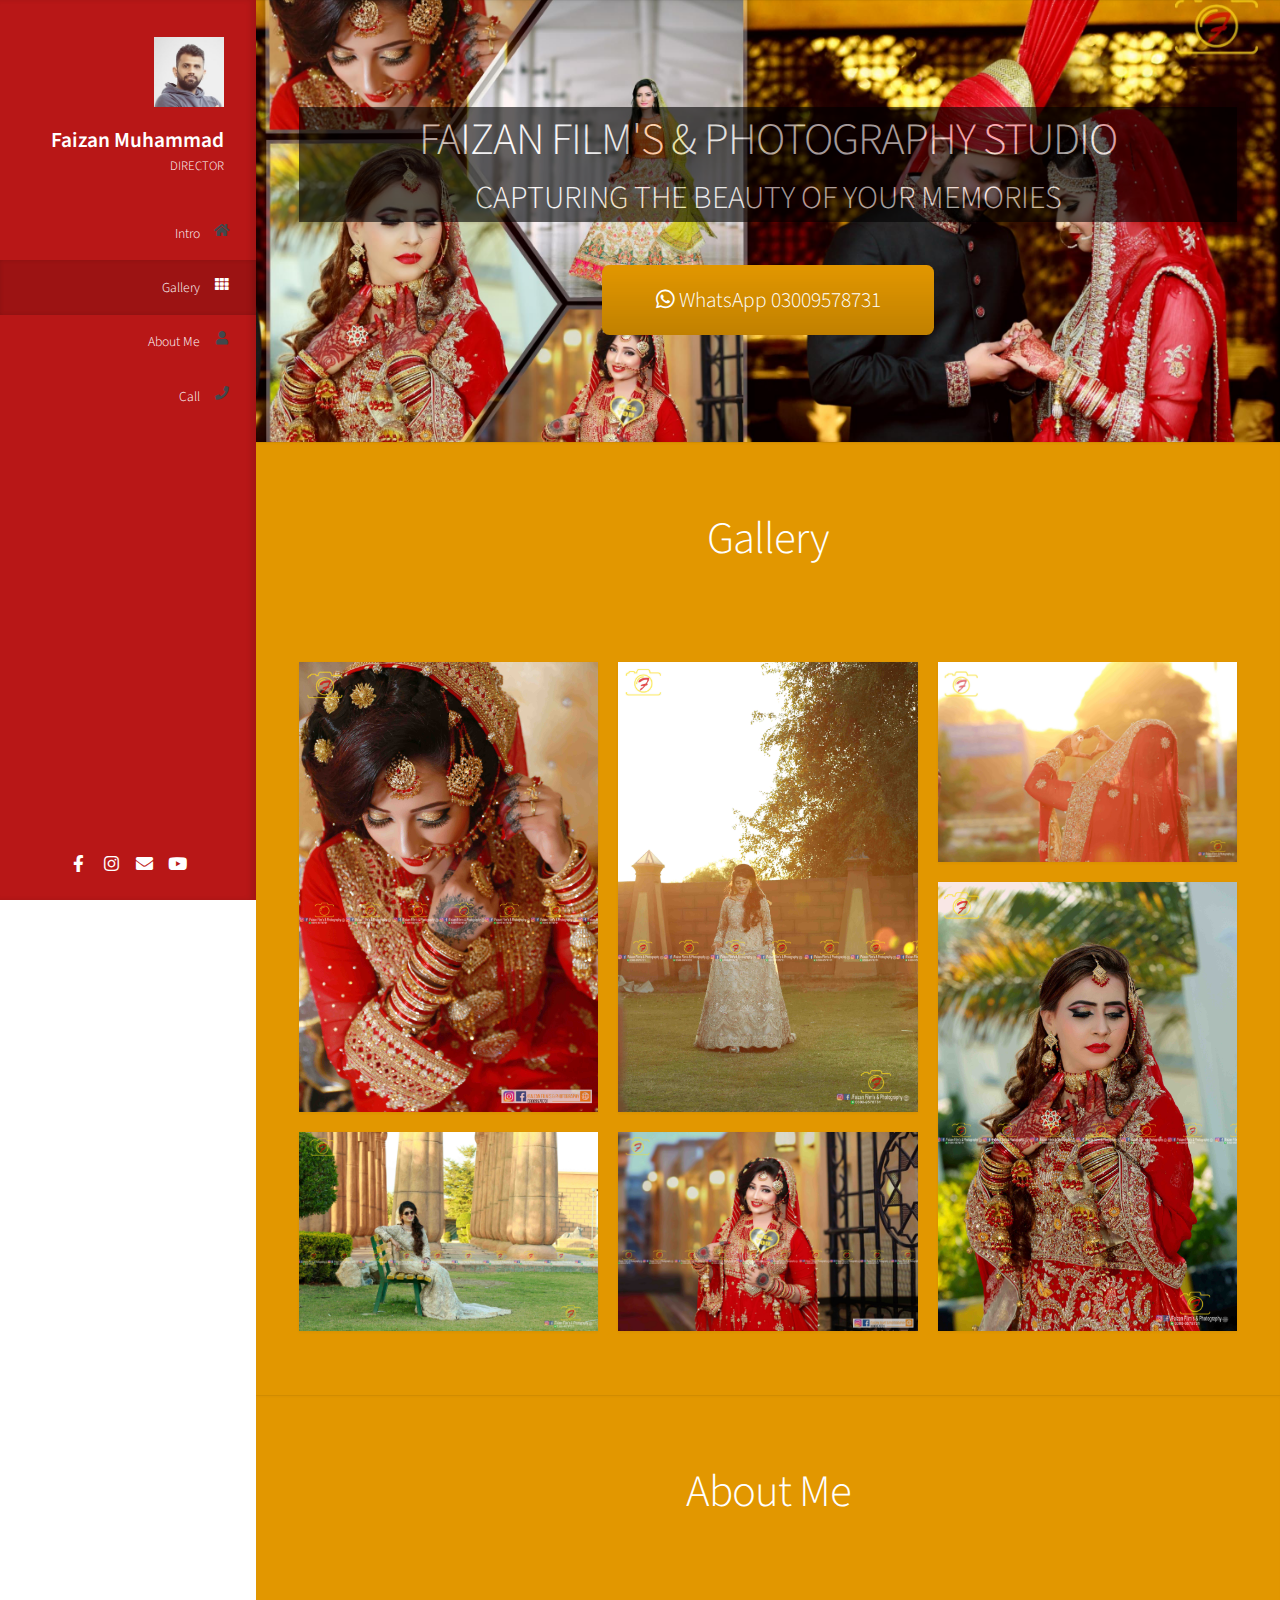
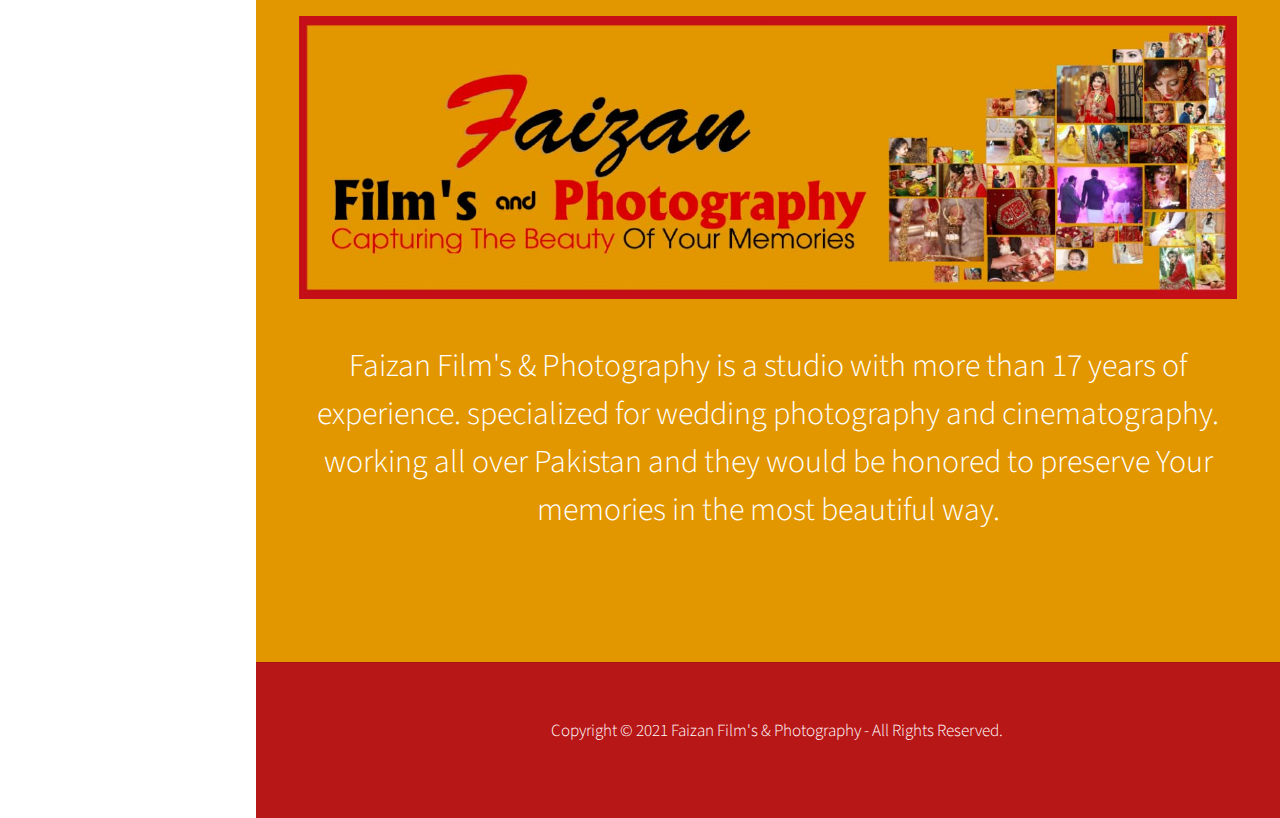
==== index.html @ 2ebf0d20 "Add files via upload" ====
<!DOCTYPE HTML>
<!--
	Prologue by HTML5 UP
	html5up.net | @ajlkn
	Free for personal and commercial use under the CCA 3.0 license (html5up.net/license)
-->
<html>
	<head>
		<title>Faizan's Studio | Bahawalpur Wedding Modelling Photographer</title>
		<meta charset="utf-8" />
		<meta name="viewport" content="width=device-width, initial-scale=1, user-scalable=no" />
		<link rel="stylesheet" href="assets/css/main.css" />
	</head>
	<body class="is-preload">

		<!-- Header -->
			<div id="header">
				<div class="top">

					<!-- Logo -->
						<div id="logo">
							<span class="image avatar48"><img src="images/avatar.jpg" alt=""/></span>
							<h1 id="title">Faizan Muhammad</h1>
							<p>DIRECTOR</p>
						</div>

					<!-- Nav -->
						<nav id="nav">
							<ul>
								<li><a href="#top" id="top-link"><span class="icon solid fa-home">Intro</span></a></li>
								<li><a href="#portfolio" id="portfolio-link"><span class="icon solid fa-th">Gallery</span></a></li>
								<li><a href="#about" id="about-link"><span class="icon solid fa-user">About Me</span></a></li>
								<li><a href="tel:00923009578731"><span class="icon solid fa-phone">Call</span></a></li>									
							</ul>
						</nav>

				</div>
				
				<div class="bottom">

					<!-- Social Icons -->
						<ul class="icons">
							<li><a href="https://web.facebook.com/faizanfilmsphotography" target="_blank" style="color:white" class="icon brands fa-facebook-f"><span class="label">Facebook</span></a></li>
							<li><a href="https://www.instagram.com/faizan_films_and_photography/" target="_blank" style="color:white" class="icon brands fa-instagram"><span class="label">Instagram</span></a></li>
							<li><a href="mailto:reflectionstudiobwp@gmail.com" style="color:white" target="_blank" class="icon solid fa-envelope"><span class="label">Email</span></a></li>							
							<li><a href="https://www.youtube.com/channel/UCJsoNUnuYHQTTnfF5PV-kbg" target="_blank" style="color:white" class="icon brands fa-youtube"><span class="label">YouTube</span></a></li>

						</ul>

				</div>

			</div>

		<!-- Main -->
			<div id="main">

				<!-- Intro -->
					<section id="top" class="one dark cover">
						<div class="container">

							<header>
								<h2 class="alt">FAIZAN FILM'S & PHOTOGRAPHY STUDIO<br /></h2>
								<h3>CAPTURING THE BEAUTY OF YOUR MEMORIES</h3>
							</header>

							<footer>
								<a href="https://wa.me/+923009578731/?text=Hi! Here from website.." class="button scrolly"><span class="icon brands fa-whatsapp"> WhatsApp 03009578731</span> </a>
							</footer>
						</div>
					</section>

				<!-- Portfolio -->
					<section id="portfolio" class="two">
						<div class="container">

							<header>
								<h2><p style="color:white">Gallery</h2>
							</header>

							<!--<p>Vitae natoque dictum etiam semper magnis enim feugiat convallis convallis
							egestas rhoncus ridiculus in quis risus amet curabitur tempor orci penatibus.
							Tellus erat mauris ipsum fermentum etiam vivamus eget. Nunc nibh morbi quis
							fusce hendrerit lacus ridiculus.</p>-->

							<div class="row">
								<div class="col-4 col-12-mobile">
									<article class="item">
										<a href="#" class="image fit"><img src="images/pic06.jpg" alt="" /></a>
									</article>
									<article class="item">
										<a href="#" class="image fit"><img src="images/pic03.jpg" alt="" /></a>
									</article>
								</div>
								<div class="col-4 col-12-mobile">
									<article class="item">
										<a href="#" class="image fit"><img src="images/pic04.jpg" alt="" /></a>
									</article>
									<article class="item">
										<a href="#" class="image fit"><img src="images/pic05.jpg" alt="" /></a>
									</article>
								</div>
								<div class="col-4 col-12-mobile">
									<article class="item">
										<a href="#" class="image fit"><img src="images/pic02.jpg" alt="" /></a>
									</article>
									<article class="item">
										<a href="#" class="image fit"><img src="images/pic07.jpg" alt="" /></a>
									</article>
								</div>
							</div>

						</div>
					</section>

				<!-- About Me -->
					<section id="about" class="three">
						<div class="container">

							<header>
								<h2><p style="color:white">About Me</p></h2>
							</header>

							<a href="#" class="image featured"><img src="images/pic08.jpg" alt="" /></a>

							<h3><p style="color:white">Faizan Film's & Photography is a studio with more than 17 years of experience. 
							specialized for wedding photography and cinematography. working all over Pakistan and 
							they would be honored to preserve Your memories in the most beautiful way.</p></h3>

						</div>
					</section>

				<!-- Contact -->
				<!--	<section id="contact" class="four">
						<div class="container">

							<header>
								<h2>Contact</h2>
							</header>

							<p>Elementum sem parturient nulla quam placerat viverra
							mauris non cum elit tempus ullamcorper dolor. Libero rutrum ut lacinia
							donec curae mus. Eleifend id porttitor ac ultricies lobortis sem nunc
							orci ridiculus faucibus a consectetur. Porttitor curae mauris urna mi dolor.</p>

							<form method="post" action="#">
								<div class="row">
									<div class="col-6 col-12-mobile"><input type="text" name="name" placeholder="Name" /></div>
									<div class="col-6 col-12-mobile"><input type="text" name="email" placeholder="Email" /></div>
									<div class="col-12">
										<textarea name="message" placeholder="Message"></textarea>
									</div>
									<div class="col-12">
										<input type="submit" value="Send Message" />
									</div>
								</div>
							</form>

						</div>
					</section>-->

			</div>

		<!-- Footer -->
			<div id="footer">

				<!-- Copyright -->
					<ul class="copyright">
						<li style="color:white">Copyright © 2021 Faizan Film's & Photography - All Rights Reserved.</li></li>
					</ul>

			</div>

		<!-- Scripts -->
			<script src="assets/js/jquery.min.js"></script>
			<script src="assets/js/jquery.scrolly.min.js"></script>
			<script src="assets/js/jquery.scrollex.min.js"></script>
			<script src="assets/js/browser.min.js"></script>
			<script src="assets/js/breakpoints.min.js"></script>
			<script src="assets/js/util.js"></script>
			<script src="assets/js/main.js"></script>

	</body>
</html>
---- assets/css/main.css ----
@import url("fontawesome-all.min.css");
@import url("https://fonts.googleapis.com/css?family=Source+Sans+Pro:300,300italic,400,600");

/*
	Prologue by HTML5 UP
	html5up.net | @ajlkn
	Free for personal and commercial use under the CCA 3.0 license (html5up.net/license)
*/

html, body, div, span, applet, object,
iframe, h1, h2, h3, h4, h5, h6, p, blockquote,
pre, a, abbr, acronym, address, big, cite,
code, del, dfn, em, img, ins, kbd, q, s, samp,
small, strike, strong, sub, sup, tt, var, b,
u, i, center, dl, dt, dd, ol, ul, li, fieldset,
form, label, legend, table, caption, tbody,
tfoot, thead, tr, th, td, article, aside,
canvas, details, embed, figure, figcaption,
footer, header, hgroup, menu, nav, output, ruby,
section, summary, time, mark, audio, video {
	margin: 0;
	padding: 0;
	border: 0;
	font-size: 100%;
	font: inherit;
	vertical-align: baseline;}

article, aside, details, figcaption, figure,
footer, header, hgroup, menu, nav, section {
	display: block;}

body {
	line-height: 1;
}

ol, ul {
	list-style: none;
}

blockquote, q {
	quotes: none;
}

	blockquote:before, blockquote:after, q:before, q:after {
		content: '';
		content: none;
	}

table {
	border-collapse: collapse;
	border-spacing: 0;
}

body {
	-webkit-text-size-adjust: none;
}

mark {
	background-color: transparent;
	color: inherit;
}

input::-moz-focus-inner {
	border: 0;
	padding: 0;
}

input, select, textarea {
	-moz-appearance: none;
	-webkit-appearance: none;
	-ms-appearance: none;
	appearance: none;
}

/* Basic */

	html {
		box-sizing: border-box;
	}

	*, *:before, *:after {
		box-sizing: inherit;
	}

	body {
		background: #fff;
		font-family: 'Source Sans Pro', sans-serif;
		font-size: 19pt;
		font-weight: 300;
		line-height: 1.75em;
		color: #888;
	}

		body.is-preload *, body.is-preload *:before, body.is-preload *:after {
			-moz-animation: none !important;
			-webkit-animation: none !important;
			-ms-animation: none !important;
			animation: none !important;
			-moz-transition: none !important;
			-webkit-transition: none !important;
			-ms-transition: none !important;
			transition: none !important;
		}

	input, textarea, select {
		font-family: 'Source Sans Pro', sans-serif;
		font-size: 19pt;
		font-weight: 300;
		line-height: 1.75em;
		color: #888;
	}

	h1, h2, h3, h4, h5, h6 {
		font-weight: 300;
		color: #666;
		line-height: 1.5em;
	}

	h1 a, h2 a, h3 a, h4 a, h5 a, h6 a {
		color: inherit;
		text-decoration: none;
	}

		h1 a strong, h2 a strong, h3 a strong, h4 a strong, h5 a strong, h6 a strong {
			color: #333;
		}

	h2 {
		font-size: 2.1em;
		letter-spacing: -1px;
	}

		h2.alt {
			color: #888;
		}

			h2.alt strong {
				color: #666;
			}

	h3 {
		font-size: 1.5em;
	}

	header {
		margin: 0 0 2em 0;
	}

		header > p {
			margin: 1em 0 0 0;
		}

	footer {
		margin: 2em 0 0 0;
	}

	strong, b {
		font-weight: 300;
		color: #666;
	}

	em, i {
		font-style: italic;
	}

	a {
		text-decoration: none;
		color: inherit;
		border-bottom: dotted 1px rgba(128, 128, 128, 0.5);
		-moz-transition: color 0.35s ease-in-out, border-bottom-color 0.35s ease-in-out;
		-webkit-transition: color 0.35s ease-in-out, border-bottom-color 0.35s ease-in-out;
		-ms-transition: color 0.35s ease-in-out, border-bottom-color 0.35s ease-in-out;
		transition: color 0.35s ease-in-out, border-bottom-color 0.35s ease-in-out;
		outline: 0;
	}

		a:hover {
			color: #E27689;
			border-bottom-color: rgba(255, 255, 255, 0);
		}

	sub {
		position: relative;
		top: 0.5em;
		font-size: 0.8em;
	}

	sup {
		position: relative;
		top: -0.5em;
		font-size: 0.8em;
	}

	hr {
		border: 0;
		border-top: solid 1px #ddd;
	}

	blockquote {
		border-left: solid 0.5em #ddd;
		padding: 1em 0 1em 2em;
		font-style: italic;
	}

	p, ul, ol, dl, table {
		margin-bottom: 2em;
	}

	br.clear {
		clear: both;
	}

/* Container */

	.container {
		margin: 0 auto;
		max-width: 100%;
		width: 1400px;
	}

		@media screen and (min-width: 961px) and (max-width: 1880px) {

			.container {
				width: 1200px;
			}

		}

		@media screen and (min-width: 961px) and (max-width: 1620px) {

			.container {
				width: 960px;
			}

		}

		@media screen and (min-width: 961px) and (max-width: 1320px) {

			.container {
				width: 100%;
			}

		}

		@media screen and (max-width: 960px) {

			.container {
				width: 100%;
			}

		}

		@media screen and (max-width: 736px) {

			.container {
				width: 100%;
			}

		}

/* Row */

	.row {
		display: flex;
		flex-wrap: wrap;
		box-sizing: border-box;
		align-items: stretch;
	}

		.row > * {
			box-sizing: border-box;
		}

		.row.gtr-uniform > * > :last-child {
			margin-bottom: 0;
		}

		.row.aln-left {
			justify-content: flex-start;
		}

		.row.aln-center {
			justify-content: center;
		}

		.row.aln-right {
			justify-content: flex-end;
		}

		.row.aln-top {
			align-items: flex-start;
		}

		.row.aln-middle {
			align-items: center;
		}

		.row.aln-bottom {
			align-items: flex-end;
		}

		.row > .imp {
			order: -1;
		}

		.row > .col-1 {
			width: 8.33333%;
		}

		.row > .off-1 {
			margin-left: 8.33333%;
		}

		.row > .col-2 {
			width: 16.66667%;
		}

		.row > .off-2 {
			margin-left: 16.66667%;
		}

		.row > .col-3 {
			width: 25%;
		}

		.row > .off-3 {
			margin-left: 25%;
		}

		.row > .col-4 {
			width: 33.33333%;
		}

		.row > .off-4 {
			margin-left: 33.33333%;
		}

		.row > .col-5 {
			width: 41.66667%;
		}

		.row > .off-5 {
			margin-left: 41.66667%;
		}

		.row > .col-6 {
			width: 50%;
		}

		.row > .off-6 {
			margin-left: 50%;
		}

		.row > .col-7 {
			width: 58.33333%;
		}

		.row > .off-7 {
			margin-left: 58.33333%;
		}

		.row > .col-8 {
			width: 66.66667%;
		}

		.row > .off-8 {
			margin-left: 66.66667%;
		}

		.row > .col-9 {
			width: 75%;
		}

		.row > .off-9 {
			margin-left: 75%;
		}

		.row > .col-10 {
			width: 83.33333%;
		}

		.row > .off-10 {
			margin-left: 83.33333%;
		}

		.row > .col-11 {
			width: 91.66667%;
		}

		.row > .off-11 {
			margin-left: 91.66667%;
		}

		.row > .col-12 {
			width: 100%;
		}

		.row > .off-12 {
			margin-left: 100%;
		}

		.row.gtr-0 {
			margin-top: 0px;
			margin-left: 0px;
		}

			.row.gtr-0 > * {
				padding: 0px 0 0 0px;
			}

			.row.gtr-0.gtr-uniform {
				margin-top: 0px;
			}

				.row.gtr-0.gtr-uniform > * {
					padding-top: 0px;
				}

		.row.gtr-25 {
			margin-top: -10px;
			margin-left: -10px;
		}

			.row.gtr-25 > * {
				padding: 10px 0 0 10px;
			}

			.row.gtr-25.gtr-uniform {
				margin-top: -10px;
			}

				.row.gtr-25.gtr-uniform > * {
					padding-top: 10px;
				}

		.row.gtr-50 {
			margin-top: -20px;
			margin-left: -20px;
		}

			.row.gtr-50 > * {
				padding: 20px 0 0 20px;
			}

			.row.gtr-50.gtr-uniform {
				margin-top: -20px;
			}

				.row.gtr-50.gtr-uniform > * {
					padding-top: 20px;
				}

		.row {
			margin-top: -40px;
			margin-left: -40px;
		}

			.row > * {
				padding: 40px 0 0 40px;
			}

			.row.gtr-uniform {
				margin-top: -40px;
			}

				.row.gtr-uniform > * {
					padding-top: 40px;
				}

		.row.gtr-150 {
			margin-top: -60px;
			margin-left: -60px;
		}

			.row.gtr-150 > * {
				padding: 60px 0 0 60px;
			}

			.row.gtr-150.gtr-uniform {
				margin-top: -60px;
			}

				.row.gtr-150.gtr-uniform > * {
					padding-top: 60px;
				}

		.row.gtr-200 {
			margin-top: -80px;
			margin-left: -80px;
		}

			.row.gtr-200 > * {
				padding: 80px 0 0 80px;
			}

			.row.gtr-200.gtr-uniform {
				margin-top: -80px;
			}

				.row.gtr-200.gtr-uniform > * {
					padding-top: 80px;
				}

		@media screen and (min-width: 961px) and (max-width: 1880px) {

			.row {
				display: flex;
				flex-wrap: wrap;
				box-sizing: border-box;
				align-items: stretch;
			}

				.row > * {
					box-sizing: border-box;
				}

				.row.gtr-uniform > * > :last-child {
					margin-bottom: 0;
				}

				.row.aln-left {
					justify-content: flex-start;
				}

				.row.aln-center {
					justify-content: center;
				}

				.row.aln-right {
					justify-content: flex-end;
				}

				.row.aln-top {
					align-items: flex-start;
				}

				.row.aln-middle {
					align-items: center;
				}

				.row.aln-bottom {
					align-items: flex-end;
				}

				.row > .imp-wide {
					order: -1;
				}

				.row > .col-1-wide {
					width: 8.33333%;
				}

				.row > .off-1-wide {
					margin-left: 8.33333%;
				}

				.row > .col-2-wide {
					width: 16.66667%;
				}

				.row > .off-2-wide {
					margin-left: 16.66667%;
				}

				.row > .col-3-wide {
					width: 25%;
				}

				.row > .off-3-wide {
					margin-left: 25%;
				}

				.row > .col-4-wide {
					width: 33.33333%;
				}

				.row > .off-4-wide {
					margin-left: 33.33333%;
				}

				.row > .col-5-wide {
					width: 41.66667%;
				}

				.row > .off-5-wide {
					margin-left: 41.66667%;
				}

				.row > .col-6-wide {
					width: 50%;
				}

				.row > .off-6-wide {
					margin-left: 50%;
				}

				.row > .col-7-wide {
					width: 58.33333%;
				}

				.row > .off-7-wide {
					margin-left: 58.33333%;
				}

				.row > .col-8-wide {
					width: 66.66667%;
				}

				.row > .off-8-wide {
					margin-left: 66.66667%;
				}

				.row > .col-9-wide {
					width: 75%;
				}

				.row > .off-9-wide {
					margin-left: 75%;
				}

				.row > .col-10-wide {
					width: 83.33333%;
				}

				.row > .off-10-wide {
					margin-left: 83.33333%;
				}

				.row > .col-11-wide {
					width: 91.66667%;
				}

				.row > .off-11-wide {
					margin-left: 91.66667%;
				}

				.row > .col-12-wide {
					width: 100%;
				}

				.row > .off-12-wide {
					margin-left: 100%;
				}

				.row.gtr-0 {
					margin-top: 0px;
					margin-left: 0px;
				}

					.row.gtr-0 > * {
						padding: 0px 0 0 0px;
					}

					.row.gtr-0.gtr-uniform {
						margin-top: 0px;
					}

						.row.gtr-0.gtr-uniform > * {
							padding-top: 0px;
						}

				.row.gtr-25 {
					margin-top: -10px;
					margin-left: -10px;
				}

					.row.gtr-25 > * {
						padding: 10px 0 0 10px;
					}

					.row.gtr-25.gtr-uniform {
						margin-top: -10px;
					}

						.row.gtr-25.gtr-uniform > * {
							padding-top: 10px;
						}

				.row.gtr-50 {
					margin-top: -20px;
					margin-left: -20px;
				}

					.row.gtr-50 > * {
						padding: 20px 0 0 20px;
					}

					.row.gtr-50.gtr-uniform {
						margin-top: -20px;
					}

						.row.gtr-50.gtr-uniform > * {
							padding-top: 20px;
						}

				.row {
					margin-top: -40px;
					margin-left: -40px;
				}

					.row > * {
						padding: 40px 0 0 40px;
					}

					.row.gtr-uniform {
						margin-top: -40px;
					}

						.row.gtr-uniform > * {
							padding-top: 40px;
						}

				.row.gtr-150 {
					margin-top: -60px;
					margin-left: -60px;
				}

					.row.gtr-150 > * {
						padding: 60px 0 0 60px;
					}

					.row.gtr-150.gtr-uniform {
						margin-top: -60px;
					}

						.row.gtr-150.gtr-uniform > * {
							padding-top: 60px;
						}

				.row.gtr-200 {
					margin-top: -80px;
					margin-left: -80px;
				}

					.row.gtr-200 > * {
						padding: 80px 0 0 80px;
					}

					.row.gtr-200.gtr-uniform {
						margin-top: -80px;
					}

						.row.gtr-200.gtr-uniform > * {
							padding-top: 80px;
						}

		}

		@media screen and (min-width: 961px) and (max-width: 1620px) {

			.row {
				display: flex;
				flex-wrap: wrap;
				box-sizing: border-box;
				align-items: stretch;
			}

				.row > * {
					box-sizing: border-box;
				}

				.row.gtr-uniform > * > :last-child {
					margin-bottom: 0;
				}

				.row.aln-left {
					justify-content: flex-start;
				}

				.row.aln-center {
					justify-content: center;
				}

				.row.aln-right {
					justify-content: flex-end;
				}

				.row.aln-top {
					align-items: flex-start;
				}

				.row.aln-middle {
					align-items: center;
				}

				.row.aln-bottom {
					align-items: flex-end;
				}

				.row > .imp-normal {
					order: -1;
				}

				.row > .col-1-normal {
					width: 8.33333%;
				}

				.row > .off-1-normal {
					margin-left: 8.33333%;
				}

				.row > .col-2-normal {
					width: 16.66667%;
				}

				.row > .off-2-normal {
					margin-left: 16.66667%;
				}

				.row > .col-3-normal {
					width: 25%;
				}

				.row > .off-3-normal {
					margin-left: 25%;
				}

				.row > .col-4-normal {
					width: 33.33333%;
				}

				.row > .off-4-normal {
					margin-left: 33.33333%;
				}

				.row > .col-5-normal {
					width: 41.66667%;
				}

				.row > .off-5-normal {
					margin-left: 41.66667%;
				}

				.row > .col-6-normal {
					width: 50%;
				}

				.row > .off-6-normal {
					margin-left: 50%;
				}

				.row > .col-7-normal {
					width: 58.33333%;
				}

				.row > .off-7-normal {
					margin-left: 58.33333%;
				}

				.row > .col-8-normal {
					width: 66.66667%;
				}

				.row > .off-8-normal {
					margin-left: 66.66667%;
				}

				.row > .col-9-normal {
					width: 75%;
				}

				.row > .off-9-normal {
					margin-left: 75%;
				}

				.row > .col-10-normal {
					width: 83.33333%;
				}

				.row > .off-10-normal {
					margin-left: 83.33333%;
				}

				.row > .col-11-normal {
					width: 91.66667%;
				}

				.row > .off-11-normal {
					margin-left: 91.66667%;
				}

				.row > .col-12-normal {
					width: 100%;
				}

				.row > .off-12-normal {
					margin-left: 100%;
				}

				.row.gtr-0 {
					margin-top: 0px;
					margin-left: 0px;
				}

					.row.gtr-0 > * {
						padding: 0px 0 0 0px;
					}

					.row.gtr-0.gtr-uniform {
						margin-top: 0px;
					}

						.row.gtr-0.gtr-uniform > * {
							padding-top: 0px;
						}

				.row.gtr-25 {
					margin-top: -10px;
					margin-left: -10px;
				}

					.row.gtr-25 > * {
						padding: 10px 0 0 10px;
					}

					.row.gtr-25.gtr-uniform {
						margin-top: -10px;
					}

						.row.gtr-25.gtr-uniform > * {
							padding-top: 10px;
						}

				.row.gtr-50 {
					margin-top: -20px;
					margin-left: -20px;
				}

					.row.gtr-50 > * {
						padding: 20px 0 0 20px;
					}

					.row.gtr-50.gtr-uniform {
						margin-top: -20px;
					}

						.row.gtr-50.gtr-uniform > * {
							padding-top: 20px;
						}

				.row {
					margin-top: -40px;
					margin-left: -40px;
				}

					.row > * {
						padding: 40px 0 0 40px;
					}

					.row.gtr-uniform {
						margin-top: -40px;
					}

						.row.gtr-uniform > * {
							padding-top: 40px;
						}

				.row.gtr-150 {
					margin-top: -60px;
					margin-left: -60px;
				}

					.row.gtr-150 > * {
						padding: 60px 0 0 60px;
					}

					.row.gtr-150.gtr-uniform {
						margin-top: -60px;
					}

						.row.gtr-150.gtr-uniform > * {
							padding-top: 60px;
						}

				.row.gtr-200 {
					margin-top: -80px;
					margin-left: -80px;
				}

					.row.gtr-200 > * {
						padding: 80px 0 0 80px;
					}

					.row.gtr-200.gtr-uniform {
						margin-top: -80px;
					}

						.row.gtr-200.gtr-uniform > * {
							padding-top: 80px;
						}

		}

		@media screen and (min-width: 961px) and (max-width: 1320px) {

			.row {
				display: flex;
				flex-wrap: wrap;
				box-sizing: border-box;
				align-items: stretch;
			}

				.row > * {
					box-sizing: border-box;
				}

				.row.gtr-uniform > * > :last-child {
					margin-bottom: 0;
				}

				.row.aln-left {
					justify-content: flex-start;
				}

				.row.aln-center {
					justify-content: center;
				}

				.row.aln-right {
					justify-content: flex-end;
				}

				.row.aln-top {
					align-items: flex-start;
				}

				.row.aln-middle {
					align-items: center;
				}

				.row.aln-bottom {
					align-items: flex-end;
				}

				.row > .imp-narrow {
					order: -1;
				}

				.row > .col-1-narrow {
					width: 8.33333%;
				}

				.row > .off-1-narrow {
					margin-left: 8.33333%;
				}

				.row > .col-2-narrow {
					width: 16.66667%;
				}

				.row > .off-2-narrow {
					margin-left: 16.66667%;
				}

				.row > .col-3-narrow {
					width: 25%;
				}

				.row > .off-3-narrow {
					margin-left: 25%;
				}

				.row > .col-4-narrow {
					width: 33.33333%;
				}

				.row > .off-4-narrow {
					margin-left: 33.33333%;
				}

				.row > .col-5-narrow {
					width: 41.66667%;
				}

				.row > .off-5-narrow {
					margin-left: 41.66667%;
				}

				.row > .col-6-narrow {
					width: 50%;
				}

				.row > .off-6-narrow {
					margin-left: 50%;
				}

				.row > .col-7-narrow {
					width: 58.33333%;
				}

				.row > .off-7-narrow {
					margin-left: 58.33333%;
				}

				.row > .col-8-narrow {
					width: 66.66667%;
				}

				.row > .off-8-narrow {
					margin-left: 66.66667%;
				}

				.row > .col-9-narrow {
					width: 75%;
				}

				.row > .off-9-narrow {
					margin-left: 75%;
				}

				.row > .col-10-narrow {
					width: 83.33333%;
				}

				.row > .off-10-narrow {
					margin-left: 83.33333%;
				}

				.row > .col-11-narrow {
					width: 91.66667%;
				}

				.row > .off-11-narrow {
					margin-left: 91.66667%;
				}

				.row > .col-12-narrow {
					width: 100%;
				}

				.row > .off-12-narrow {
					margin-left: 100%;
				}

				.row.gtr-0 {
					margin-top: 0px;
					margin-left: 0px;
				}

					.row.gtr-0 > * {
						padding: 0px 0 0 0px;
					}

					.row.gtr-0.gtr-uniform {
						margin-top: 0px;
					}

						.row.gtr-0.gtr-uniform > * {
							padding-top: 0px;
						}

				.row.gtr-25 {
					margin-top: -5px;
					margin-left: -5px;
				}

					.row.gtr-25 > * {
						padding: 5px 0 0 5px;
					}

					.row.gtr-25.gtr-uniform {
						margin-top: -5px;
					}

						.row.gtr-25.gtr-uniform > * {
							padding-top: 5px;
						}

				.row.gtr-50 {
					margin-top: -10px;
					margin-left: -10px;
				}

					.row.gtr-50 > * {
						padding: 10px 0 0 10px;
					}

					.row.gtr-50.gtr-uniform {
						margin-top: -10px;
					}

						.row.gtr-50.gtr-uniform > * {
							padding-top: 10px;
						}

				.row {
					margin-top: -20px;
					margin-left: -20px;
				}

					.row > * {
						padding: 20px 0 0 20px;
					}

					.row.gtr-uniform {
						margin-top: -20px;
					}

						.row.gtr-uniform > * {
							padding-top: 20px;
						}

				.row.gtr-150 {
					margin-top: -30px;
					margin-left: -30px;
				}

					.row.gtr-150 > * {
						padding: 30px 0 0 30px;
					}

					.row.gtr-150.gtr-uniform {
						margin-top: -30px;
					}

						.row.gtr-150.gtr-uniform > * {
							padding-top: 30px;
						}

				.row.gtr-200 {
					margin-top: -40px;
					margin-left: -40px;
				}

					.row.gtr-200 > * {
						padding: 40px 0 0 40px;
					}

					.row.gtr-200.gtr-uniform {
						margin-top: -40px;
					}

						.row.gtr-200.gtr-uniform > * {
							padding-top: 40px;
						}

		}

		@media screen and (max-width: 960px) {

			.row {
				display: flex;
				flex-wrap: wrap;
				box-sizing: border-box;
				align-items: stretch;
			}

				.row > * {
					box-sizing: border-box;
				}

				.row.gtr-uniform > * > :last-child {
					margin-bottom: 0;
				}

				.row.aln-left {
					justify-content: flex-start;
				}

				.row.aln-center {
					justify-content: center;
				}

				.row.aln-right {
					justify-content: flex-end;
				}

				.row.aln-top {
					align-items: flex-start;
				}

				.row.aln-middle {
					align-items: center;
				}

				.row.aln-bottom {
					align-items: flex-end;
				}

				.row > .imp-narrower {
					order: -1;
				}

				.row > .col-1-narrower {
					width: 8.33333%;
				}

				.row > .off-1-narrower {
					margin-left: 8.33333%;
				}

				.row > .col-2-narrower {
					width: 16.66667%;
				}

				.row > .off-2-narrower {
					margin-left: 16.66667%;
				}

				.row > .col-3-narrower {
					width: 25%;
				}

				.row > .off-3-narrower {
					margin-left: 25%;
				}

				.row > .col-4-narrower {
					width: 33.33333%;
				}

				.row > .off-4-narrower {
					margin-left: 33.33333%;
				}

				.row > .col-5-narrower {
					width: 41.66667%;
				}

				.row > .off-5-narrower {
					margin-left: 41.66667%;
				}

				.row > .col-6-narrower {
					width: 50%;
				}

				.row > .off-6-narrower {
					margin-left: 50%;
				}

				.row > .col-7-narrower {
					width: 58.33333%;
				}

				.row > .off-7-narrower {
					margin-left: 58.33333%;
				}

				.row > .col-8-narrower {
					width: 66.66667%;
				}

				.row > .off-8-narrower {
					margin-left: 66.66667%;
				}

				.row > .col-9-narrower {
					width: 75%;
				}

				.row > .off-9-narrower {
					margin-left: 75%;
				}

				.row > .col-10-narrower {
					width: 83.33333%;
				}

				.row > .off-10-narrower {
					margin-left: 83.33333%;
				}

				.row > .col-11-narrower {
					width: 91.66667%;
				}

				.row > .off-11-narrower {
					margin-left: 91.66667%;
				}

				.row > .col-12-narrower {
					width: 100%;
				}

				.row > .off-12-narrower {
					margin-left: 100%;
				}

				.row.gtr-0 {
					margin-top: 0px;
					margin-left: 0px;
				}

					.row.gtr-0 > * {
						padding: 0px 0 0 0px;
					}

					.row.gtr-0.gtr-uniform {
						margin-top: 0px;
					}

						.row.gtr-0.gtr-uniform > * {
							padding-top: 0px;
						}

				.row.gtr-25 {
					margin-top: -5px;
					margin-left: -5px;
				}

					.row.gtr-25 > * {
						padding: 5px 0 0 5px;
					}

					.row.gtr-25.gtr-uniform {
						margin-top: -5px;
					}

						.row.gtr-25.gtr-uniform > * {
							padding-top: 5px;
						}

				.row.gtr-50 {
					margin-top: -10px;
					margin-left: -10px;
				}

					.row.gtr-50 > * {
						padding: 10px 0 0 10px;
					}

					.row.gtr-50.gtr-uniform {
						margin-top: -10px;
					}

						.row.gtr-50.gtr-uniform > * {
							padding-top: 10px;
						}

				.row {
					margin-top: -20px;
					margin-left: -20px;
				}

					.row > * {
						padding: 20px 0 0 20px;
					}

					.row.gtr-uniform {
						margin-top: -20px;
					}

						.row.gtr-uniform > * {
							padding-top: 20px;
						}

				.row.gtr-150 {
					margin-top: -30px;
					margin-left: -30px;
				}

					.row.gtr-150 > * {
						padding: 30px 0 0 30px;
					}

					.row.gtr-150.gtr-uniform {
						margin-top: -30px;
					}

						.row.gtr-150.gtr-uniform > * {
							padding-top: 30px;
						}

				.row.gtr-200 {
					margin-top: -40px;
					margin-left: -40px;
				}

					.row.gtr-200 > * {
						padding: 40px 0 0 40px;
					}

					.row.gtr-200.gtr-uniform {
						margin-top: -40px;
					}

						.row.gtr-200.gtr-uniform > * {
							padding-top: 40px;
						}

		}

		@media screen and (max-width: 736px) {

			.row {
				display: flex;
				flex-wrap: wrap;
				box-sizing: border-box;
				align-items: stretch;
			}

				.row > * {
					box-sizing: border-box;
				}

				.row.gtr-uniform > * > :last-child {
					margin-bottom: 0;
				}

				.row.aln-left {
					justify-content: flex-start;
				}

				.row.aln-center {
					justify-content: center;
				}

				.row.aln-right {
					justify-content: flex-end;
				}

				.row.aln-top {
					align-items: flex-start;
				}

				.row.aln-middle {
					align-items: center;
				}

				.row.aln-bottom {
					align-items: flex-end;
				}

				.row > .imp-mobile {
					order: -1;
				}

				.row > .col-1-mobile {
					width: 8.33333%;
				}

				.row > .off-1-mobile {
					margin-left: 8.33333%;
				}

				.row > .col-2-mobile {
					width: 16.66667%;
				}

				.row > .off-2-mobile {
					margin-left: 16.66667%;
				}

				.row > .col-3-mobile {
					width: 25%;
				}

				.row > .off-3-mobile {
					margin-left: 25%;
				}

				.row > .col-4-mobile {
					width: 33.33333%;
				}

				.row > .off-4-mobile {
					margin-left: 33.33333%;
				}

				.row > .col-5-mobile {
					width: 41.66667%;
				}

				.row > .off-5-mobile {
					margin-left: 41.66667%;
				}

				.row > .col-6-mobile {
					width: 50%;
				}

				.row > .off-6-mobile {
					margin-left: 50%;
				}

				.row > .col-7-mobile {
					width: 58.33333%;
				}

				.row > .off-7-mobile {
					margin-left: 58.33333%;
				}

				.row > .col-8-mobile {
					width: 66.66667%;
				}

				.row > .off-8-mobile {
					margin-left: 66.66667%;
				}

				.row > .col-9-mobile {
					width: 75%;
				}

				.row > .off-9-mobile {
					margin-left: 75%;
				}

				.row > .col-10-mobile {
					width: 83.33333%;
				}

				.row > .off-10-mobile {
					margin-left: 83.33333%;
				}

				.row > .col-11-mobile {
					width: 91.66667%;
				}

				.row > .off-11-mobile {
					margin-left: 91.66667%;
				}

				.row > .col-12-mobile {
					width: 100%;
				}

				.row > .off-12-mobile {
					margin-left: 100%;
				}

				.row.gtr-0 {
					margin-top: 0px;
					margin-left: 0px;
				}

					.row.gtr-0 > * {
						padding: 0px 0 0 0px;
					}

					.row.gtr-0.gtr-uniform {
						margin-top: 0px;
					}

						.row.gtr-0.gtr-uniform > * {
							padding-top: 0px;
						}

				.row.gtr-25 {
					margin-top: -5px;
					margin-left: -5px;
				}

					.row.gtr-25 > * {
						padding: 5px 0 0 5px;
					}

					.row.gtr-25.gtr-uniform {
						margin-top: -5px;
					}

						.row.gtr-25.gtr-uniform > * {
							padding-top: 5px;
						}

				.row.gtr-50 {
					margin-top: -10px;
					margin-left: -10px;
				}

					.row.gtr-50 > * {
						padding: 10px 0 0 10px;
					}

					.row.gtr-50.gtr-uniform {
						margin-top: -10px;
					}

						.row.gtr-50.gtr-uniform > * {
							padding-top: 10px;
						}

				.row {
					margin-top: -20px;
					margin-left: -20px;
				}

					.row > * {
						padding: 20px 0 0 20px;
					}

					.row.gtr-uniform {
						margin-top: -20px;
					}

						.row.gtr-uniform > * {
							padding-top: 20px;
						}

				.row.gtr-150 {
					margin-top: -30px;
					margin-left: -30px;
				}

					.row.gtr-150 > * {
						padding: 30px 0 0 30px;
					}

					.row.gtr-150.gtr-uniform {
						margin-top: -30px;
					}

						.row.gtr-150.gtr-uniform > * {
							padding-top: 30px;
						}

				.row.gtr-200 {
					margin-top: -40px;
					margin-left: -40px;
				}

					.row.gtr-200 > * {
						padding: 40px 0 0 40px;
					}

					.row.gtr-200.gtr-uniform {
						margin-top: -40px;
					}

						.row.gtr-200.gtr-uniform > * {
							padding-top: 40px;
						}

		}

/* Sections/Article */

	section, article {
		margin-bottom: 3em;
	}

		section > :last-child,
		section > .container, section:last-child, article > :last-child,
		article > .container, article:last-child {
			margin-bottom: 0;
		}

		.row > section, .row > article {
			margin-bottom: 0;
		}

/* Image */

	.image {
		display: inline-block;
		border: 0;
	}

		.image img {
			display: block;
			width: 100%;
		}

		.image.avatar48 {
			width: 70px;
			height: 70px;
			background: #f00;
		}

			.image.avatar48 img {
				width: 70px;
				height: 70px;
			}

		.image.fit {
			display: block;
			width: 100%;
		}

		.image.featured {
			display: block;
			width: 100%;
			margin: 0 0 2em 0;
		}

		.image.left {
			float: left;
			margin: 0 2em 2em 0;
		}

		.image.centered {
			display: block;
			margin: 0 0 2em 0;
		}

			.image.centered img {
				margin: 0 auto;
				width: auto;
			}

/* List */

	ul {
		list-style: disc;
		padding-left: 1em;
	}

		ul li {
			padding-left: 0.5em;
		}

	ol {
		list-style: decimal;
		padding-left: 1.25em;
	}

		ol li {
			padding-left: 0.25em;
		}

/* Icons */

	ul.icons {
		cursor: default;
		list-style: none;
		padding-left: 0;
	}

		ul.icons li {
			display: inline-block;
			padding-left: 0;
		}

		ul.icons a {
			display: inline-block;
			width: 2em;
			height: 2em;
			line-height: 2em;
			text-align: center;
			border: 0;
		}

/* Form */

	form label {
		display: block;
		text-align: left;
		margin-bottom: 0.5em;
	}

	form input[type="text"],
	form input[type="email"],
	form input[type="password"],
	form select,
	form textarea {
		position: relative;
		-webkit-appearance: none;
		display: block;
		border: 0;
		outline: 0;
		background: #fff;
		background: rgba(255, 255, 255, 0.75);
		width: 100%;
		border-radius: 0.35em;
		padding: 0.75em 1em 0.75em 1em;
		box-shadow: inset 0 0.1em 0.1em 0 rgba(0, 0, 0, 0.05);
		border: solid 1px rgba(0, 0, 0, 0.15);
		-moz-transition: all 0.35s ease-in-out;
		-webkit-transition: all 0.35s ease-in-out;
		-ms-transition: all 0.35s ease-in-out;
		transition: all 0.35s ease-in-out;
	}

		form input[type="text"]:focus,
		form input[type="email"]:focus,
		form input[type="password"]:focus,
		form select:focus,
		form textarea:focus {
			box-shadow: 0 0 2px 1px #8ebebc;
			background: #fff;
		}

	form input[type="text"],
	form input[type="email"],
	form input[type="password"],
	form select {
		line-height: 1.25em;
	}

	form textarea {
		min-height: 14em;
	}

	form ::-webkit-input-placeholder {
		color: #555 !important;
	}

	form :-moz-placeholder {
		color: #555 !important;
	}

	form ::-moz-placeholder {
		color: #555 !important;
	}

	form :-ms-input-placeholder {
		color: #555 !important;
	}

	form ::-moz-focus-inner {
		border: 0;
	}

/* Table */

	table {
		width: 100%;
		text-align: left;
	}

		table tbody tr:nth-child(2n+2) {
			background: #f4f4f4;
		}

		table td {
			padding: 0.5em 1em 0.5em 1em;
		}

		table th {
			text-align: left;
			padding: 0.5em 1em 0.5em 1em;
			color: #fff;
			background: #222729 url("images/overlay.png");
		}

		table thead {
			background: #444;
			color: #fff;
		}

		table tfoot {
			background: #eee;
		}

/* Button */

	input[type="button"],
	input[type="submit"],
	input[type="reset"],
	button,
	.button {
		position: relative;
		display: inline-block;
		border-radius: 0.35em;
		color: #fff !important;
		text-decoration: none;
		padding: 0.75em 2.5em 0.75em 2.5em;
		background-color: #8ebebc;
		border: 0;
		cursor: pointer;
		background-image: -moz-linear-gradient(top, rgba(0, 0, 0, 0), rgba(0, 0, 0, 0.15)), url("images/overlay.png");
		background-image: -webkit-linear-gradient(top, rgba(0, 0, 0, 0), rgba(0, 0, 0, 0.15)), url("images/overlay.png");
		background-image: -ms-linear-gradient(top, rgba(0, 0, 0, 0), rgba(0, 0, 0, 0.15)), url("images/overlay.png");
		background-image: linear-gradient(top, rgba(0, 0, 0, 0), rgba(0, 0, 0, 0.15)), url("images/overlay.png");
		-moz-transition: background-color 0.35s ease-in-out;
		-webkit-transition: background-color 0.35s ease-in-out;
		-ms-transition: background-color 0.35s ease-in-out;
		transition: background-color 0.35s ease-in-out;
	}

		input[type="button"]:hover,
		input[type="submit"]:hover,
		input[type="reset"]:hover,
		button:hover,
		.button:hover {
			background-color: #9ececc;
		}

		input[type="button"]:active,
		input[type="submit"]:active,
		input[type="reset"]:active,
		button:active,
		.button:active {
			background-color: #7eaeac;
		}

/* Item */

	.item {
		box-shadow: 0 0.05em 0.15em 0 rgba(0, 0, 0, 0.05);
		margin-bottom: 40px;
	}

		.item header {
			background: #fff;
			margin: 0;
			padding: 1em 0 1em 0;
			font-size: 0.8em;
		}

			.item header h3 {
				font-size: 1em;
			}

/* Icons */

	.icon {
		text-decoration: none;
		text-decoration: none;
	}

		.icon:before {
			-moz-osx-font-smoothing: grayscale;
			-webkit-font-smoothing: antialiased;
			display: inline-block;
			font-style: normal;
			font-variant: normal;
			text-rendering: auto;
			line-height: 1;
			text-transform: none !important;
			font-family: 'Font Awesome 5 Free';
			font-weight: 400;
		}

		.icon:before {
			line-height: inherit;
		}

		.icon > .label {
			display: none;
		}

		.icon.solid:before {
			font-weight: 900;
		}

		.icon.brands:before {
			font-family: 'Font Awesome 5 Brands';
		}

/* Header */

	#header {
		display: -moz-flex;
		display: -webkit-flex;
		display: -ms-flex;
		display: flex;
		-moz-flex-direction: column;
		-webkit-flex-direction: column;
		-ms-flex-direction: column;
		flex-direction: column;
		-moz-justify-content: space-between;
		-webkit-justify-content: space-between;
		-ms-justify-content: space-between;
		justify-content: space-between;
		background-color: #B81717;
		box-shadow: inset -0.25em 0 0.25em 0 rgba(0, 0, 0, 0.1);
		color: #fff;
		height: 100%;
		left: 0;
		overflow-y: auto;
		position: fixed;
		text-align: right;
		top: 0;
		width: 375px;
	}

		#header .top {
			-moz-flex-grow: 1;
			-webkit-flex-grow: 1;
			-ms-flex-grow: 1;
			flex-grow: 1;
		}

		#header .bottom {
			-moz-flex-shrink: 0;
			-webkit-flex-shrink: 0;
			-ms-flex-shrink: 0;
			flex-shrink: 0;
			padding: 1.5em 0 0.75em 0;
		}

			#header .bottom > :last-child {
				margin-bottom: 0;
			}

		#header .icons {
			font-size: 0.8em;
			text-align: center;
			
		}

			#header .icons a {
				color: white;
				-moz-transition: color 0.35s ease-in-out;
				-webkit-transition: color 0.35s ease-in-out;
				-ms-transition: color 0.35s ease-in-out;
				transition: color 0.35s ease-in-out;
			}

				#header .icons a:hover {
					color: #fff;
				}

	#logo {
		position: relative;
		margin: 1.75em 1.5em 1.5em 1.5em;
		min-height: 48px;
		cursor: default;
	}

		#logo h1 {
			position: relative;
			color: #fff;
			font-weight: 600;
			font-size: 1em;
			line-height: 1em;
		}

		#logo p {
			position: relative;
			display: block;
			font-size: 0.6em;
			color: white;
			line-height: 1.25em;
			margin: 0.5em 0 0 0;
		}

		#logo .image {
			position: absolute;
			left: 0;
			top: 0;
		
		}

	#nav ul {
		list-style: none;
		padding-left: 0;
		margin-bottom: 0;
	}

		#nav ul li {
			padding-left: 0;
		}

			#nav ul li a {
				display: block;
				padding: 0.5em 1.5em 0.5em 1.5em;
				color: white;
				text-decoration: none;
				outline: 0;
				border: 0;
				-moz-transition: none;
				-webkit-transition: none;
				-ms-transition: none;
				transition: none;
			}

				#nav ul li a span {
					position: relative;
					display: block;
					font-size: 0.8em;
				}

					#nav ul li a span:before {
						position: absolute;
						left: 0;
						color: #41484c;
						text-align: center;
						width: 1.25em;
						line-height: 1.75em;
					}

				#nav ul li a.active {
					background: rgba(0, 0, 0, 0.15);
					box-shadow: inset 0 0 0.25em 0 rgba(0, 0, 0, 0.125);
					color: #fff;
				}

					#nav ul li a.active span:before {
						color: white;
					}

/* Footer */ 		

	#footer {
		text-align: center;
        background-color: #B81717;
		padding: 3em 0 4em 0;
		box-shadow: inset 0 1px 0 0 rgba(0, 0, 0, 0.05), inset 0 0.1em 0.1em 0 rgba(0, 0, 0, 0.025);
		font-size: 0.8em;
	}

		#footer .copyright {
			cursor: default;
			margin: 0;
		}

			#footer .copyright li {
				display: inline-block;
				line-height: 1em;
				border-left: solid 1px rgba(128, 128, 128, 0.35);
				padding: 0 0 0 0.5em;
				margin: 0 0 0 0.5em;
			}

				#footer .copyright li:first-child {
					border-left: 0;
					padding-left: 0;
					margin-left: 0;
				}

/* Main */

	#main {
		margin-left: 375px;
	}

		#main > section {
			margin: 0;
			overflow: hidden;
			padding: 3em 0;
			box-shadow: inset 0 1px 0 0 rgba(0, 0, 0, 0.05), inset 0 0.1em 0.1em 0 rgba(0, 0, 0, 0.025);
			text-align: center;
			background-image: url("images/overlay.png");
		}

			#main > section.dark {
				color: #ddd;
				color: rgba(255, 255, 255, 0.75);
			}

				#main > section.dark h2, #main > section.dark h3, #main > section.dark h4, #main > section.dark h5, #main > section.dark h6 {
					color: inherit;
					background-color: #000000;
					opacity: 0.6;
					color: white;
				}

				#main > section.dark strong {
					color: #fff;
					border-color: inherit;
				}

				#main > section.dark a {
					color: #fff;
					border-color: inherit;
				}

					#main > section.dark a:hover {
						border-bottom-color: rgba(255, 255, 255, 0);
					}

			#main > section.cover {
				padding: 10em 0;
				background-size: cover;
				background-position: center center;
			}

			#main > section.one {
				background-color: #81918E;
				background-image: url("../../images/banner.jpg");
			}

			#main > section.two {
				background-color: #f5fafa;
			}

			#main > section.three {
				background-color: #ecf1f1;
			}

			#main > section.four {
				background-color: #e8edec;
			}

/* Wide */

	@media screen and (min-width: 961px) and (max-width: 1880px) {

		/* Basic */

			body, input, textarea, select {
				font-size: 17pt;
			}

		/* Header */

			#header {
				width: 300px;
			}

		/* Footer */

			#footer {
				margin-left: 300px;
			}

		/* Main */

			#main {
				margin-left: 300px;
			}

	}

/* Normal */

	@media screen and (min-width: 961px) and (max-width: 1620px) {

		/* Main */

			#main > section {
				padding: 3em 0;
			}

			#main section.cover {
				padding: 5em 0;
			}

	}

/* Narrow */

	@media screen and (min-width: 961px) and (max-width: 1320px) {

		/* Basic */

			body, input, textarea, select {
				font-size: 16pt;
			}

			.container {
				padding: 0 2em 0 2em;
			}

		/* Icons */

			ul.icons li a {
				width: 1.75em;
			}

		/* Item */

			.item {
				margin-bottom: 20px;
			}

		/* Header */

			#header {
				width: 20%;
			}

			#logo .image {
				position: relative;
				margin: 0 0 0.5em 0;
			}

			#nav ul li a {
				font-size: 0.8em;
				padding-top: 0.5em;
				padding-bottom: 0.5em;
				
			}

				#nav ul li a span {
					padding-right: 2.25em;
				}

					#nav ul li a span:before {
						left: 100%;
						margin-left: -1.25em;
						line-height: 2.25em;
					}

		/* Footer */

			#footer {
				margin-left: 20%;
			}

		/* Main */

			#main {
				margin-left: 20%;
			}

	}

/* Narrower */

	#headerToggle {
		display: none;
	}

	@media screen and (max-width: 960px) {

		/* Basic */

			html, body {
				overflow-x: hidden;
			}

			body, input, textarea, select {
				font-size: 16pt;
			}

			header br {
				display: none;
			}

			.container {
				padding: 0 2em 0 2em;
			}

		/* Item */

			.item {
				margin-bottom: 15px;
			}

		/* Icons */

			ul.icons a {
				width: 1.75em;
				font-size: 1.25em;
			}

		/* Header */

			#header {
				-moz-backface-visibility: hidden;
				-webkit-backface-visibility: hidden;
				-ms-backface-visibility: hidden;
				backface-visibility: hidden;
				-moz-transform: translateX(-275px);
				-webkit-transform: translateX(-275px);
				-ms-transform: translateX(-275px);
				transform: translateX(-275px);
				-moz-transition: -moz-transform 0.5s ease;
				-webkit-transition: -webkit-transform 0.5s ease;
				-ms-transition: -ms-transform 0.5s ease;
				transition: transform 0.5s ease;
				-webkit-overflow-scrolling: touch;
				display: block;
				height: 100%;
				left: 0;
				overflow-y: auto;
				position: fixed;
				top: 0;
				width: 275px;
				z-index: 10002;
				width: 275px;
				background: #222729 url("images/overlay.png");
				box-shadow: inset -0.25em 0 0.25em 0 rgba(0, 0, 0, 0.125);
			}

				#header .top {
					position: relative;
				}

				#header .bottom {
					border-top: solid 1px rgba(255, 255, 255, 0.05);
					box-shadow: 0 -1px 0 0 rgba(0, 0, 0, 0.15);
					padding-top: 2em;
					margin-top: 2em;
					position: relative;
				}

			#logo {
				margin: 1.5em 1.25em 1.25em 1.25em;
			}

			#nav ul li a {
				padding: 0.5em 1.25em 0.5em 1.25em;
			}

			#headerToggle {
				-moz-backface-visibility: hidden;
				-webkit-backface-visibility: hidden;
				-ms-backface-visibility: hidden;
				backface-visibility: hidden;
				-moz-transition: -moz-transform 0.5s ease;
				-webkit-transition: -webkit-transform 0.5s ease;
				-ms-transition: -ms-transform 0.5s ease;
				transition: transform 0.5s ease;
				display: block;
				height: 2.25em;
				left: 0;
				position: fixed;
				top: 0;
				width: 3.25em;
				z-index: 10001;
			}

				#headerToggle .toggle {
					text-decoration: none;
					position: absolute;
					left: 0;
					top: 0;
					width: 100%;
					height: 100%;
					outline: 0;
					border: 0;
				}

					#headerToggle .toggle:before {
						-moz-osx-font-smoothing: grayscale;
						-webkit-font-smoothing: antialiased;
						display: inline-block;
						font-style: normal;
						font-variant: normal;
						text-rendering: auto;
						line-height: 1;
						text-transform: none !important;
						font-family: 'Font Awesome 5 Free';
						font-weight: 900;
					}

					#headerToggle .toggle:before {
						text-decoration: none;
						content: '\f0c9';
						color: #fff;
						font-size: 18px;
						background: rgba(128, 136, 144, 0.5);
						border-radius: 0.35em;
						text-align: center;
						position: absolute;
						left: 0.5em;
						top: 0.5em;
						display: block;
						width: 3.25em;
						height: 2.25em;
						line-height: 2.25em;
					}

			body.header-visible #main {
				-moz-transform: translateX(275px);
				-webkit-transform: translateX(275px);
				-ms-transform: translateX(275px);
				transform: translateX(275px);
			}

			body.header-visible #headerToggle {
				-moz-transform: translateX(275px);
				-webkit-transform: translateX(275px);
				-ms-transform: translateX(275px);
				transform: translateX(275px);
			}

			body.header-visible #header {
				-moz-transform: translateX(0);
				-webkit-transform: translateX(0);
				-ms-transform: translateX(0);
				transform: translateX(0);
			}

		/* Footer */

			#footer {
				margin-left: 0;
			}

		/* Main */

			#main {
				-moz-backface-visibility: hidden;
				-webkit-backface-visibility: hidden;
				-ms-backface-visibility: hidden;
				backface-visibility: hidden;
				-moz-transition: -moz-transform 0.5s ease;
				-webkit-transition: -webkit-transform 0.5s ease;
				-ms-transition: -ms-transform 0.5s ease;
				transition: transform 0.5s ease;
				padding-bottom: 1px;
				margin-left: 0;
			}

				#main > section {
					padding: 3em 0;
				}

				#main section.cover {
					padding: 4em 0;
				}

	}

/* Mobile */

	@media screen and (max-width: 736px) {

		/* Basic */

			body, input, textarea, select {
				font-size: 14pt;
			}

			h2 {
				font-size: 2.5em;
				letter-spacing: 0;
				font-weight: 700;
			}

			.container {
				padding: 0 15px 0 15px;
			}

		/* List */

			ul.icons a {
				width: 2em;
				font-size: 1.25em;
			}

		/* Main */

			#main > section {
				padding: 2em 0;
			}

			#main section.cover {
				padding: 4em 0em;
			}

				#main section.cover header {
					padding: 0 1em;
				}

		/* Footer */

			#footer .copyright li {
				display: block;
				line-height: 1.25em;
				border: 0;
				padding: 0;
				margin: 1em 0 0 0;
			}

				#footer .copyright li:first-child {
					margin-top: 0;
				}

	}
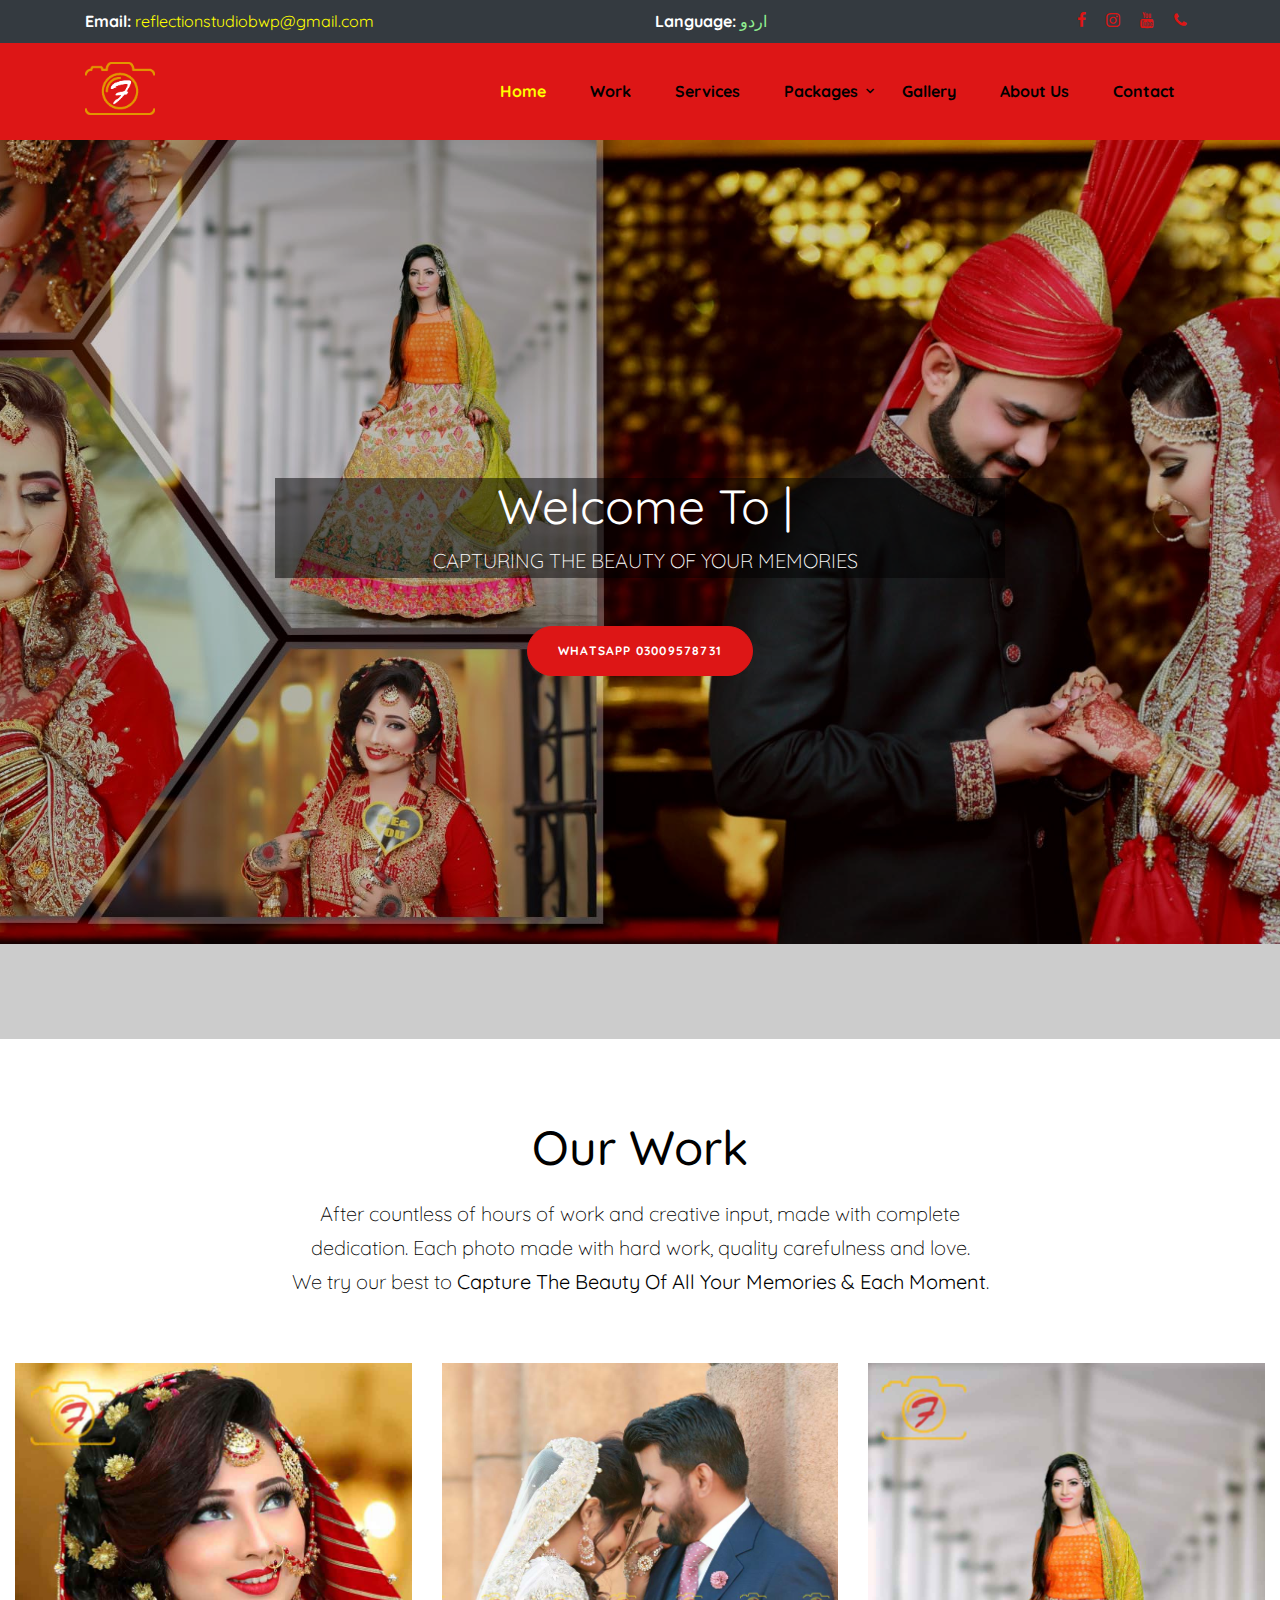
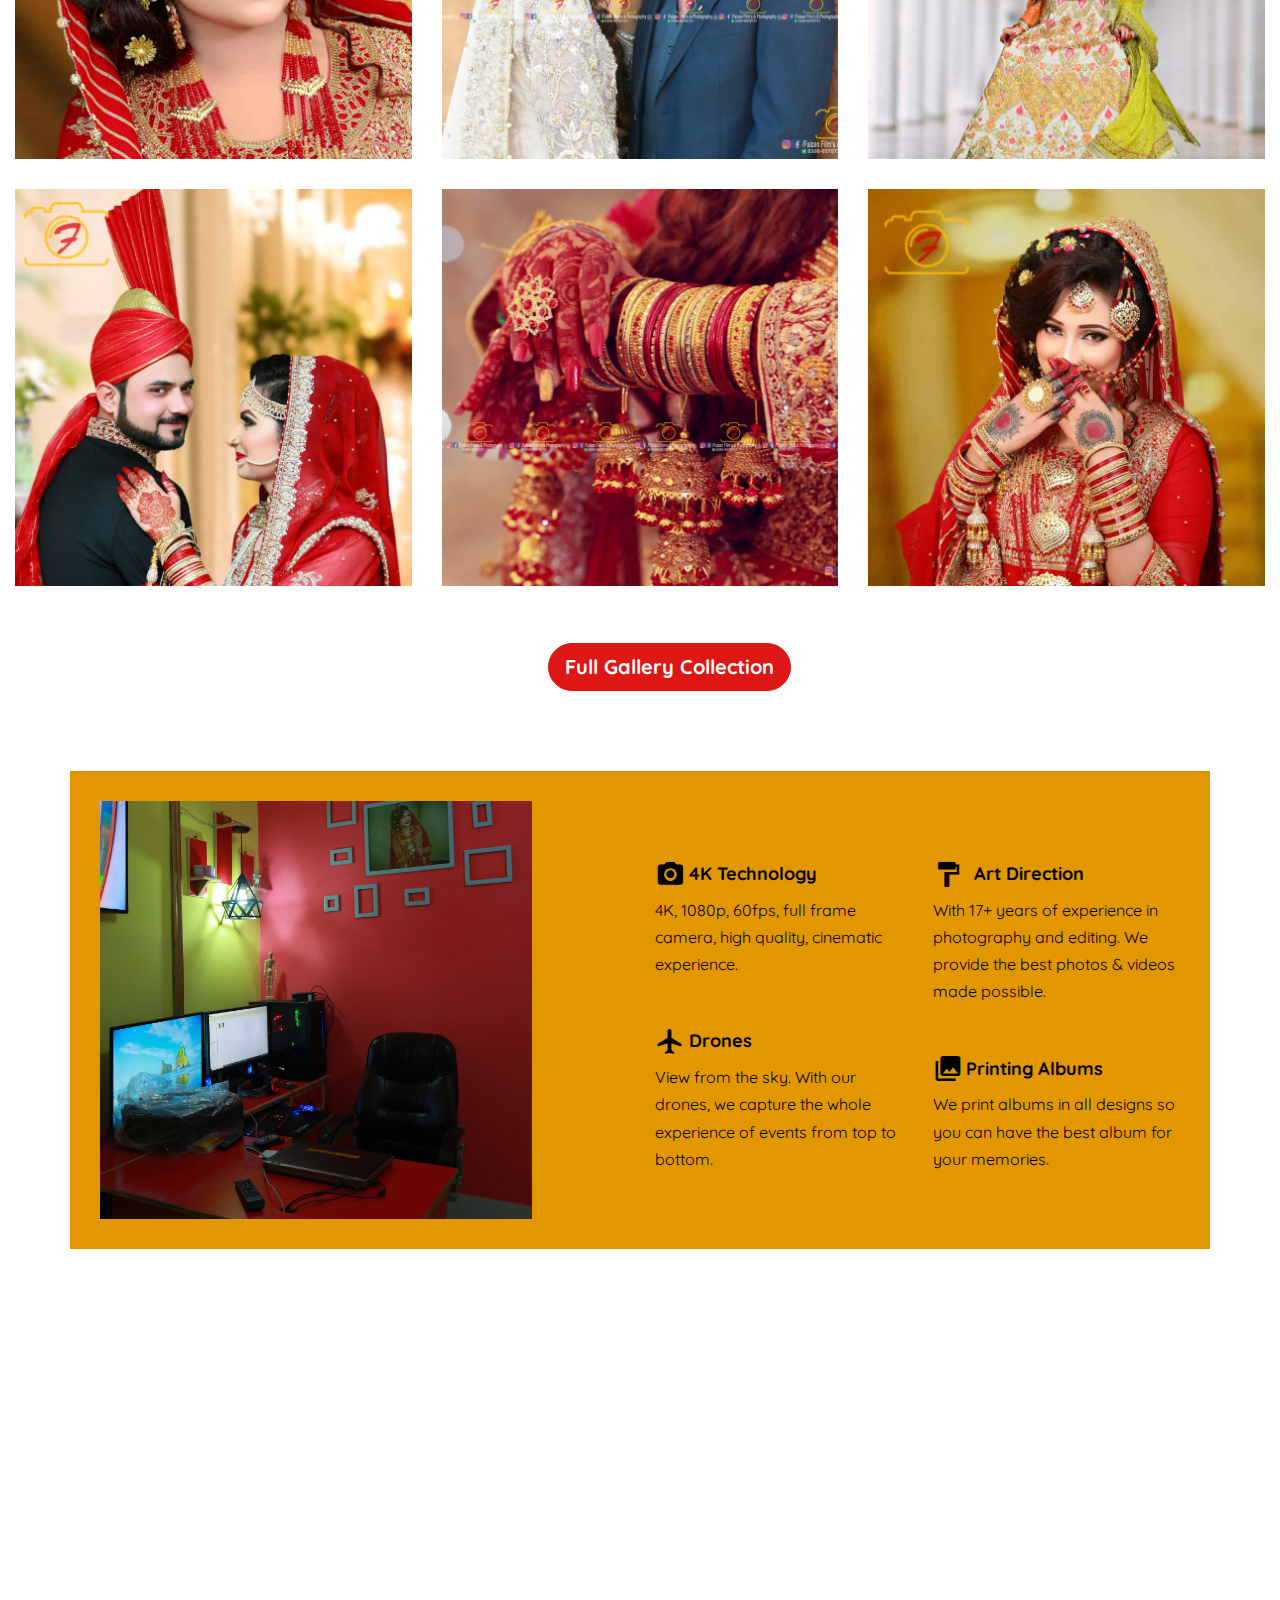
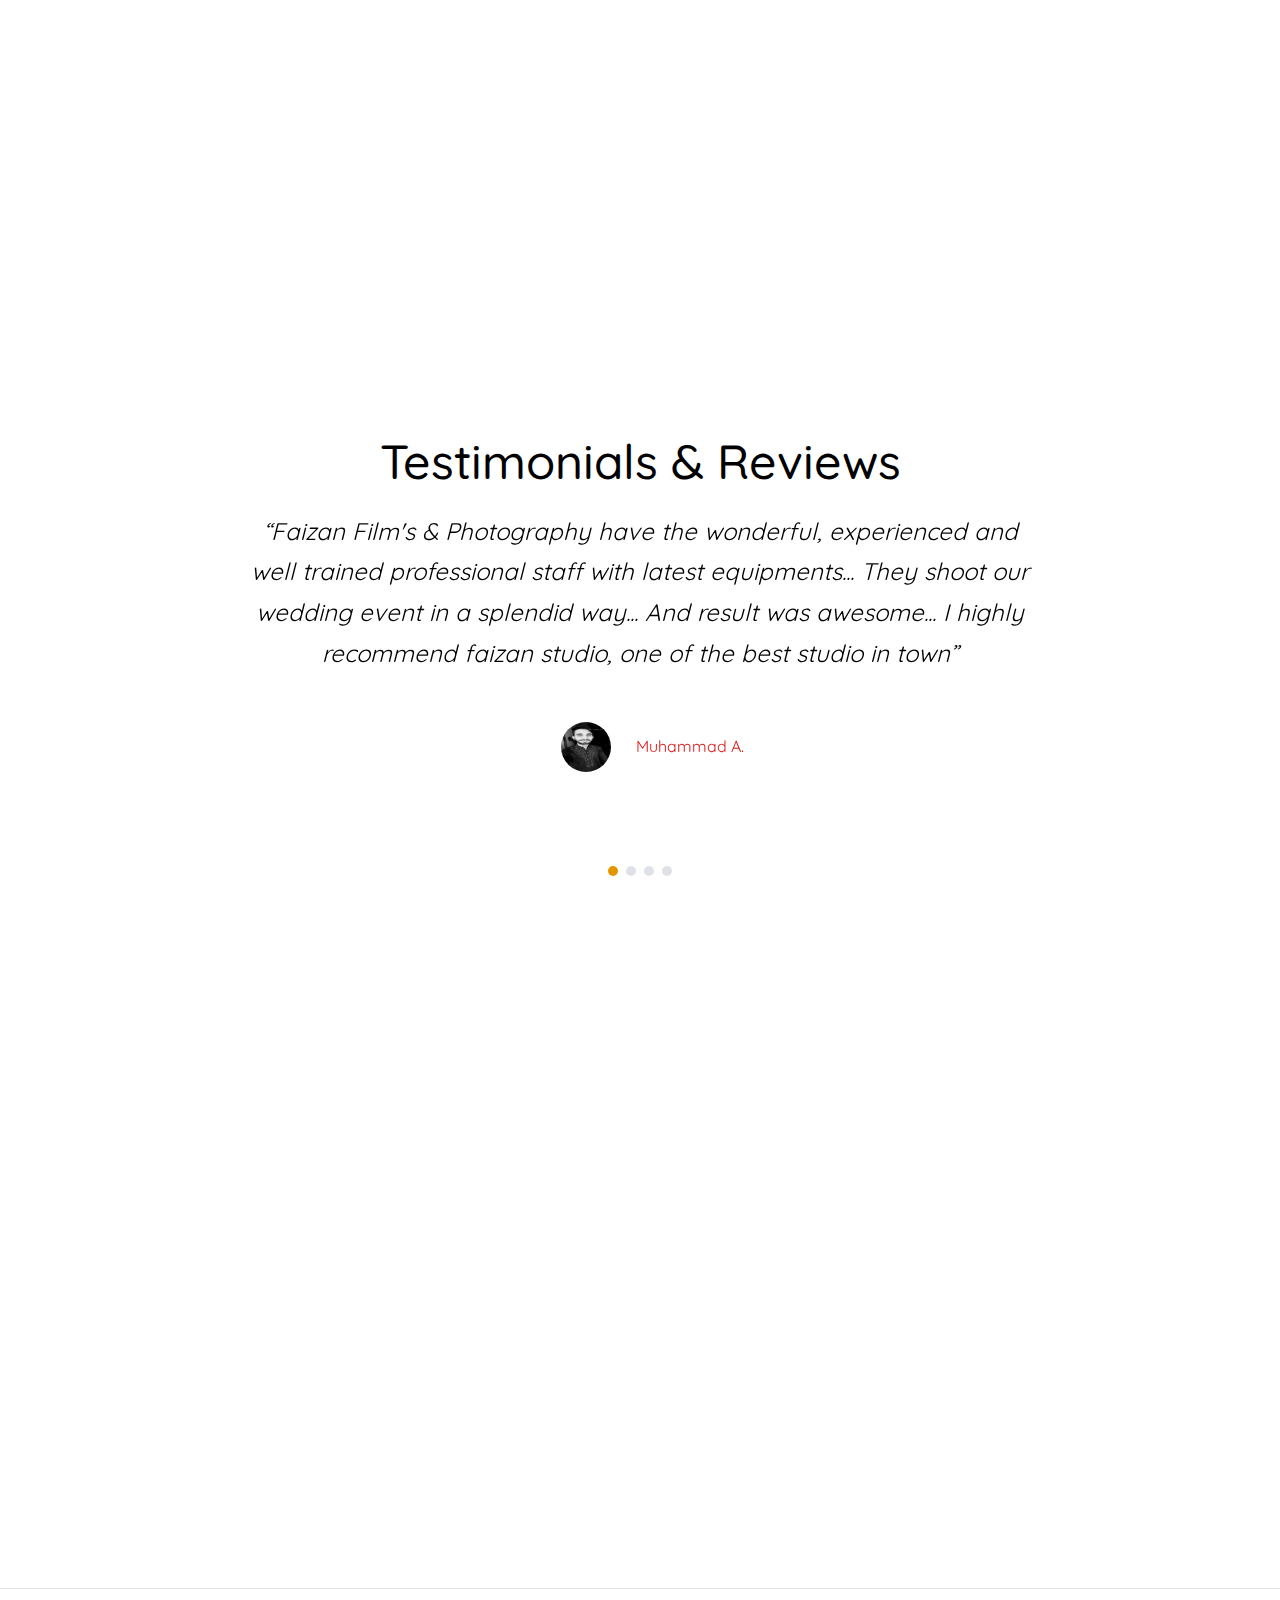
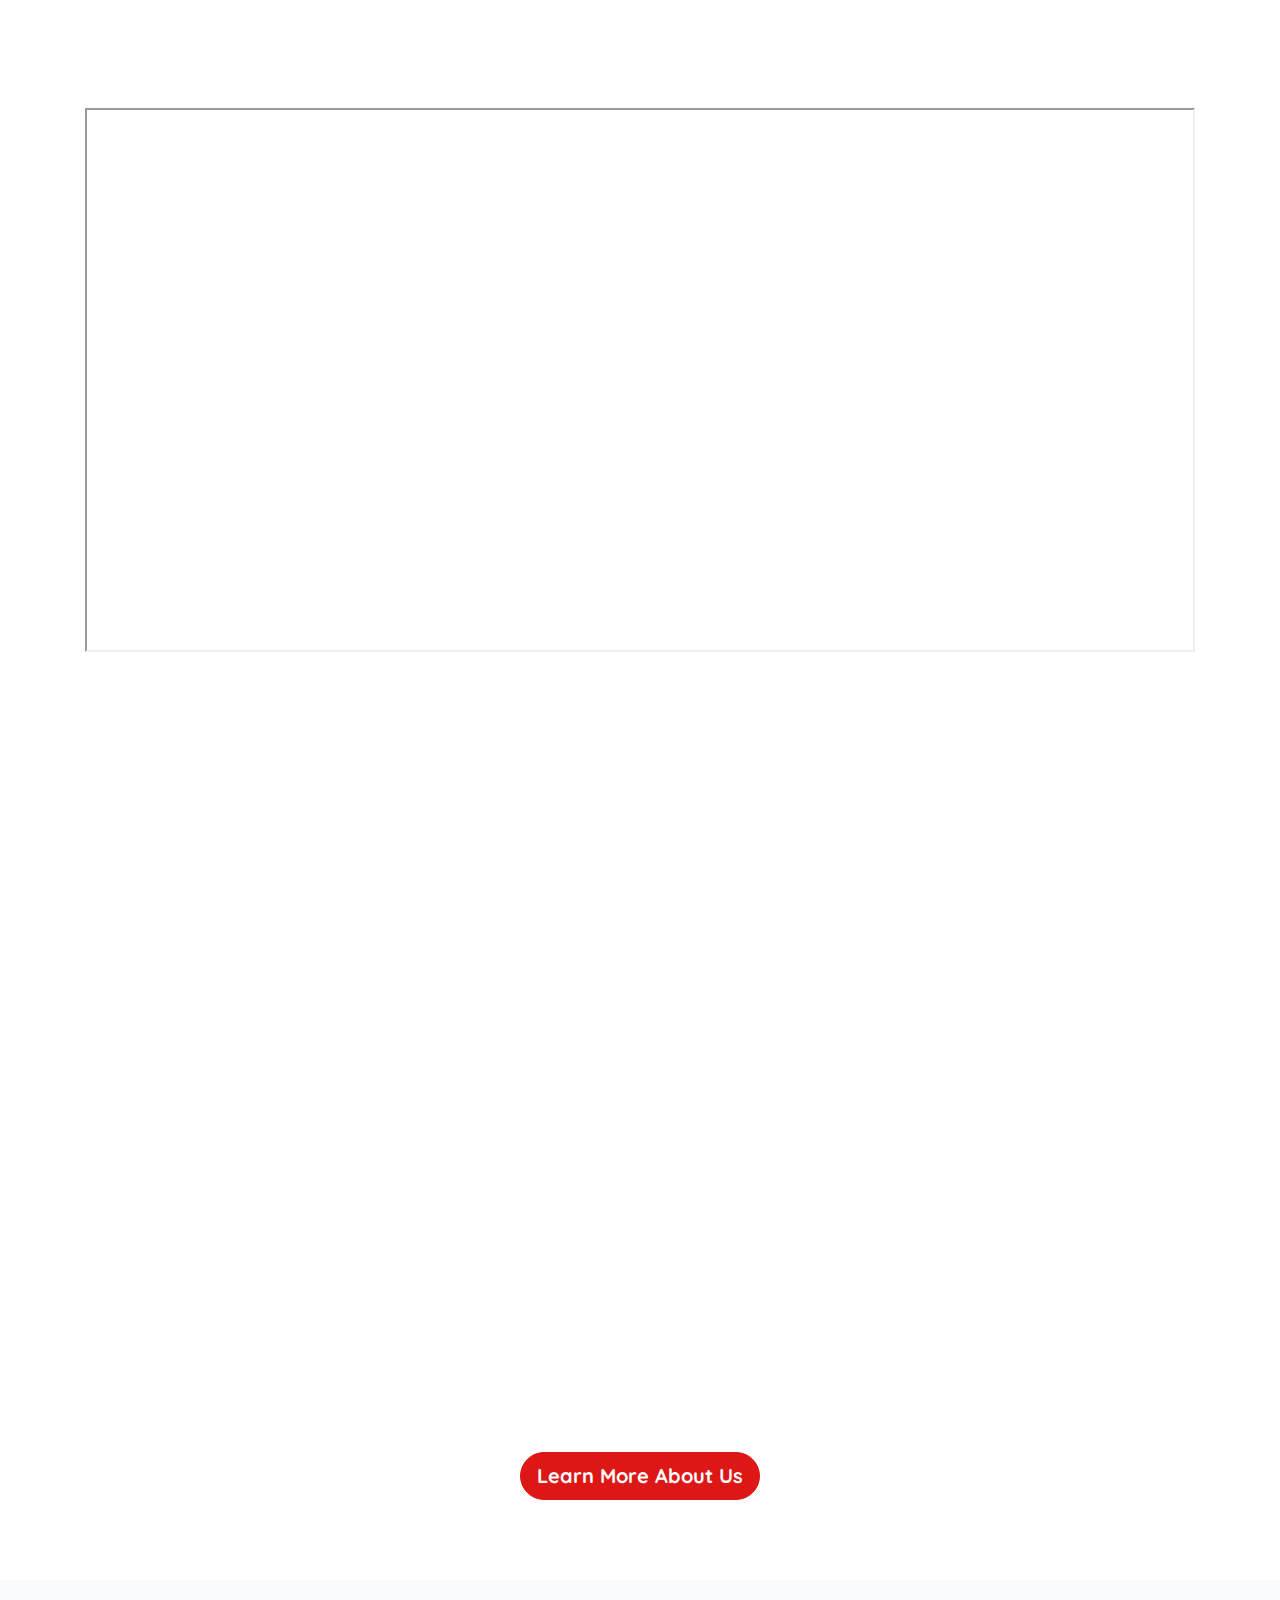
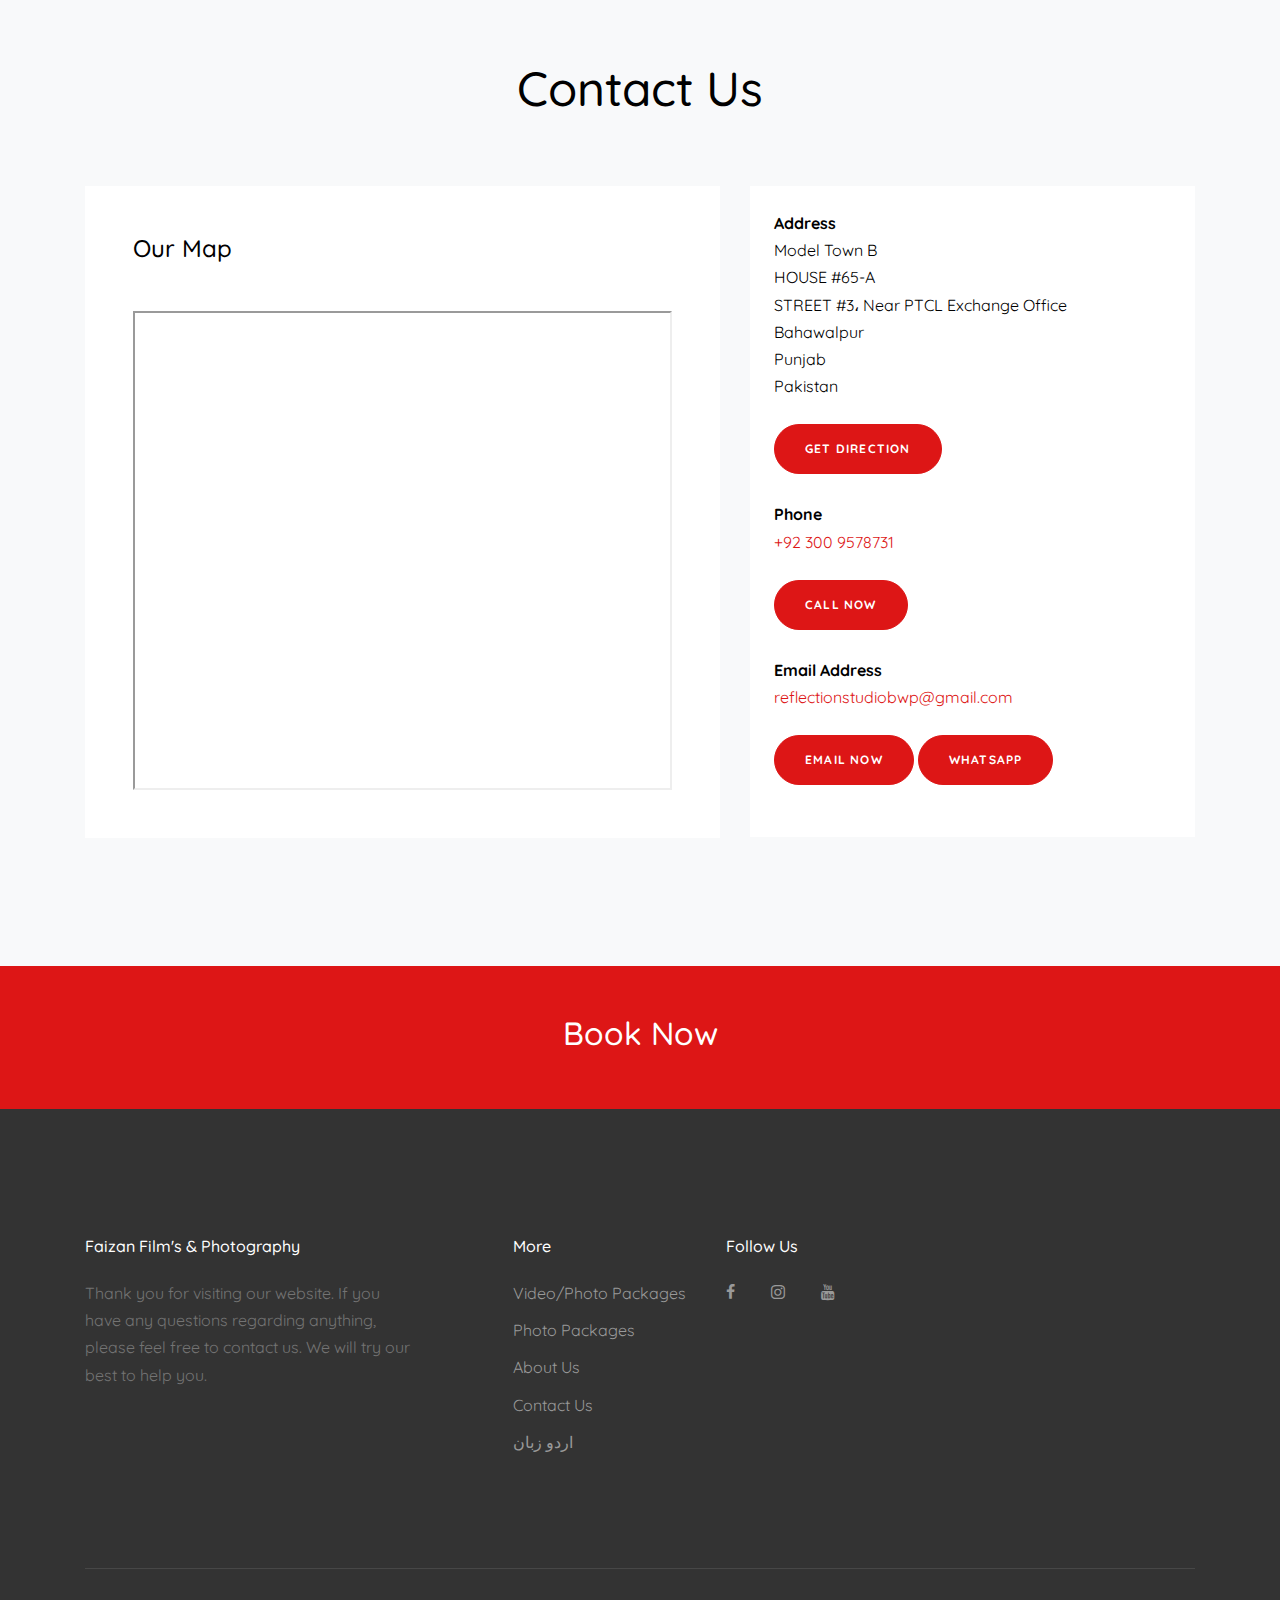
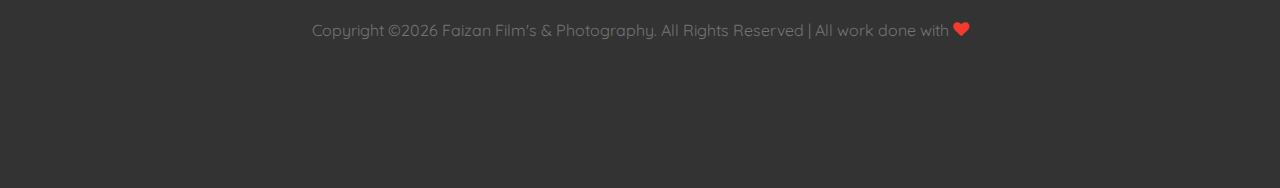
==== commit 50d71696: "update" ====
--- a/index.html
+++ b/index.html
@@ -1,183 +1,620 @@
-<!DOCTYPE HTML>
-<!--
-	Prologue by HTML5 UP
-	html5up.net | @ajlkn
-	Free for personal and commercial use under the CCA 3.0 license (html5up.net/license)
--->
-<html>
-	<head>
-		<title>Faizan's Studio | Bahawalpur Wedding Modelling Photographer</title>
-		<meta charset="utf-8" />
-		<meta name="viewport" content="width=device-width, initial-scale=1, user-scalable=no" />
-		<link rel="stylesheet" href="assets/css/main.css" />
-	</head>
-	<body class="is-preload">
-
-		<!-- Header -->
-			<div id="header">
-				<div class="top">
-
-					<!-- Logo -->
-						<div id="logo">
-							<span class="image avatar48"><img src="images/avatar.jpg" alt=""/></span>
-							<h1 id="title">Faizan Muhammad</h1>
-							<p>DIRECTOR</p>
-						</div>
-
-					<!-- Nav -->
-						<nav id="nav">
-							<ul>
-								<li><a href="#top" id="top-link"><span class="icon solid fa-home">Intro</span></a></li>
-								<li><a href="#portfolio" id="portfolio-link"><span class="icon solid fa-th">Gallery</span></a></li>
-								<li><a href="#about" id="about-link"><span class="icon solid fa-user">About Me</span></a></li>
-								<li><a href="tel:00923009578731"><span class="icon solid fa-phone">Call</span></a></li>									
-							</ul>
-						</nav>
-
-				</div>
-				
-				<div class="bottom">
-
-					<!-- Social Icons -->
-						<ul class="icons">
-							<li><a href="https://web.facebook.com/faizanfilmsphotography" target="_blank" style="color:white" class="icon brands fa-facebook-f"><span class="label">Facebook</span></a></li>
-							<li><a href="https://www.instagram.com/faizan_films_and_photography/" target="_blank" style="color:white" class="icon brands fa-instagram"><span class="label">Instagram</span></a></li>
-							<li><a href="mailto:reflectionstudiobwp@gmail.com" style="color:white" target="_blank" class="icon solid fa-envelope"><span class="label">Email</span></a></li>							
-							<li><a href="https://www.youtube.com/channel/UCJsoNUnuYHQTTnfF5PV-kbg" target="_blank" style="color:white" class="icon brands fa-youtube"><span class="label">YouTube</span></a></li>
-
-						</ul>
-
-				</div>
-
-			</div>
-
-		<!-- Main -->
-			<div id="main">
-
-				<!-- Intro -->
-					<section id="top" class="one dark cover">
-						<div class="container">
-
-							<header>
-								<h2 class="alt">FAIZAN FILM'S & PHOTOGRAPHY STUDIO<br /></h2>
-								<h3>CAPTURING THE BEAUTY OF YOUR MEMORIES</h3>
-							</header>
-
-							<footer>
-								<a href="https://wa.me/+923009578731/?text=Hi! Here from website.." class="button scrolly"><span class="icon brands fa-whatsapp"> WhatsApp 03009578731</span> </a>
-							</footer>
-						</div>
-					</section>
-
-				<!-- Portfolio -->
-					<section id="portfolio" class="two">
-						<div class="container">
-
-							<header>
-								<h2><p style="color:white">Gallery</h2>
-							</header>
-
-							<!--<p>Vitae natoque dictum etiam semper magnis enim feugiat convallis convallis
-							egestas rhoncus ridiculus in quis risus amet curabitur tempor orci penatibus.
-							Tellus erat mauris ipsum fermentum etiam vivamus eget. Nunc nibh morbi quis
-							fusce hendrerit lacus ridiculus.</p>-->
-
-							<div class="row">
-								<div class="col-4 col-12-mobile">
-									<article class="item">
-										<a href="#" class="image fit"><img src="images/pic06.jpg" alt="" /></a>
-									</article>
-									<article class="item">
-										<a href="#" class="image fit"><img src="images/pic03.jpg" alt="" /></a>
-									</article>
-								</div>
-								<div class="col-4 col-12-mobile">
-									<article class="item">
-										<a href="#" class="image fit"><img src="images/pic04.jpg" alt="" /></a>
-									</article>
-									<article class="item">
-										<a href="#" class="image fit"><img src="images/pic05.jpg" alt="" /></a>
-									</article>
-								</div>
-								<div class="col-4 col-12-mobile">
-									<article class="item">
-										<a href="#" class="image fit"><img src="images/pic02.jpg" alt="" /></a>
-									</article>
-									<article class="item">
-										<a href="#" class="image fit"><img src="images/pic07.jpg" alt="" /></a>
-									</article>
-								</div>
-							</div>
-
-						</div>
-					</section>
-
-				<!-- About Me -->
-					<section id="about" class="three">
-						<div class="container">
-
-							<header>
-								<h2><p style="color:white">About Me</p></h2>
-							</header>
-
-							<a href="#" class="image featured"><img src="images/pic08.jpg" alt="" /></a>
-
-							<h3><p style="color:white">Faizan Film's & Photography is a studio with more than 17 years of experience. 
-							specialized for wedding photography and cinematography. working all over Pakistan and 
-							they would be honored to preserve Your memories in the most beautiful way.</p></h3>
-
-						</div>
-					</section>
-
-				<!-- Contact -->
-				<!--	<section id="contact" class="four">
-						<div class="container">
-
-							<header>
-								<h2>Contact</h2>
-							</header>
-
-							<p>Elementum sem parturient nulla quam placerat viverra
-							mauris non cum elit tempus ullamcorper dolor. Libero rutrum ut lacinia
-							donec curae mus. Eleifend id porttitor ac ultricies lobortis sem nunc
-							orci ridiculus faucibus a consectetur. Porttitor curae mauris urna mi dolor.</p>
-
-							<form method="post" action="#">
-								<div class="row">
-									<div class="col-6 col-12-mobile"><input type="text" name="name" placeholder="Name" /></div>
-									<div class="col-6 col-12-mobile"><input type="text" name="email" placeholder="Email" /></div>
-									<div class="col-12">
-										<textarea name="message" placeholder="Message"></textarea>
-									</div>
-									<div class="col-12">
-										<input type="submit" value="Send Message" />
-									</div>
-								</div>
-							</form>
-
-						</div>
-					</section>-->
-
-			</div>
-
-		<!-- Footer -->
-			<div id="footer">
-
-				<!-- Copyright -->
-					<ul class="copyright">
-						<li style="color:white">Copyright © 2021 Faizan Film's & Photography - All Rights Reserved.</li></li>
-					</ul>
-
-			</div>
-
-		<!-- Scripts -->
-			<script src="assets/js/jquery.min.js"></script>
-			<script src="assets/js/jquery.scrolly.min.js"></script>
-			<script src="assets/js/jquery.scrollex.min.js"></script>
-			<script src="assets/js/browser.min.js"></script>
-			<script src="assets/js/breakpoints.min.js"></script>
-			<script src="assets/js/util.js"></script>
-			<script src="assets/js/main.js"></script>
-
-	</body>
+<!DOCTYPE html>
+<html lang="en">
+  <head>
+    <title>Faizan Film's & Photography | Wedding, Events, Quality, Editing, Photography 4K Pakistan Albums</title>
+    <meta charset="utf-8">
+    <meta name="viewport" content="width=device-width, initial-scale=1, shrink-to-fit=no">
+
+    <link href="https://fonts.googleapis.com/css?family=Quicksand:300,400,500,700,900" rel="stylesheet">
+    <link rel="stylesheet" href="fonts/icomoon/style.css">
+
+    <link rel="stylesheet" href="css/bootstrap.min.css">
+    <link rel="stylesheet" href="css/jquery-ui.css">
+    <link rel="stylesheet" href="css/owl.carousel.min.css">
+    <link rel="stylesheet" href="css/owl.theme.default.min.css">
+    <link rel="stylesheet" href="css/owl.theme.default.min.css">
+
+    <link rel="stylesheet" href="css/jquery.fancybox.min.css">
+
+    <link rel="stylesheet" href="css/bootstrap-datepicker.css">
+
+    <link rel="stylesheet" href="fonts/flaticon/font/flaticon.css">
+
+    <link rel="stylesheet" href="css/aos.css">
+
+    <link rel="stylesheet" href="css/style.css">
+    
+  </head>
+  <body data-spy="scroll" data-target=".site-navbar-target" data-offset="300">
+  <div class="site-wrap">
+
+    <div class="site-mobile-menu site-navbar-target">
+      <div class="site-mobile-menu-header">
+        <div class="site-mobile-menu-close mt-3">
+          <span class="icon-close2 js-menu-toggle"></span>
+        </div>
+      </div>
+      <div class="site-mobile-menu-body"></div>
+    </div>
+   
+    <div class="border-bottom top-bar py-2 bg-dark" id="home-section">
+      <div class="container">
+        <div class="row">
+          <div class="col-md-6">
+            <p class="mb-0">
+              <!--<span class="mr-3"><strong class="text-white">Phone:</strong> <a href="tel://00923009578731">+92 3009578731</a></span>-->
+              <span><strong class="text-white">Email:</strong> <a href="mailto:reflectionstudiobwp@gmail.com" style="color:#FFFF00">reflectionstudiobwp@gmail.com  </a></span>
+			   
+            </p>
+          </div>
+          <div class="col-md-6">
+              <span><strong class="text-white">  Language:</strong> <a href="index_urdu.html" style="color:lightgreen">اردو</a></span>
+            <ul class="social-media">
+              <li><a href="https://web.facebook.com/faizanfilmsphotography" target="_link" class="p-2"><span class="icon-facebook"></span></a></li>
+              <li><a href="https://www.instagram.com/faizan_films_and_photography/" target="_link" class="p-2"><span class="icon-instagram"></span></a></li>
+              <li><a href="https://www.youtube.com/channel/UCJsoNUnuYHQTTnfF5PV-kbg" target="_link" class="p-2"><span class="icon-youtube"></span></a></li>
+			  <li><a href="tel://00923009578731" class="p-2"><span class="icon-phone"></span></a></li>
+            </ul>
+          </div>
+        </div>
+      </div> 
+    </div>
+
+    <header class="site-navbar py-4 bg-red js-sticky-header site-navbar-target" role="banner">
+
+      <div class="container">
+        <div class="row align-items-center">
+          
+          <div class="col-11 col-xl-2">
+         <div class="site-logo">
+            <img src="images/logo1.png" class="img-fluid">
+         </div>
+          </div>
+		  
+          <div class="col-12 col-md-10 d-none d-xl-block">
+            <nav class="site-navigation position-relative text-right" role="navigation">
+
+              <ul class="site-menu main-menu js-clone-nav mr-auto d-none d-lg-block">
+                <li><a href="#home-section" class="nav-link"><b>Home</b></a></li>
+                <li><a href="#work-section" class="nav-link"><b>Work</b></a></li>
+                <li>
+                  <a href="#services-section" class="nav-link"><b>Services</b></a>
+                </li>
+                <li class="has-children">
+                  <a class="nav-link"><b>Packages</b></a>
+                  <ul class="dropdown">
+                    <li><a href="pricing_video_photography.html">Video & Photography</a></li>
+                    <li><a href="pricing_photography.html">Photography ONLY</a></li>
+                    <li><a href="https://form.jotform.com/210577154263454" target="_blank">Customize Your Package</a></li>
+                  </ul>
+                </li>
+                <li><a href="gallery_portfolio.html" class="nav-link"><b>Gallery</b></a></li>
+                <li><a href="#about-section" class="nav-link"><b>About Us</b></a></li>
+                <li><a href="#contact-section" class="nav-link"><b>Contact</b></a></li>
+              </ul>
+            </nav>
+          </div>
+
+
+          <div class="d-inline-block d-xl-none ml-md-0 mr-auto py-3" style="position: relative; top: 3px;"><a href="#!" class="site-menu-toggle js-menu-toggle text-black"><span class="icon-menu h3"></span></a></div>
+        </div>
+      </div>
+      
+    </header>
+
+  
+
+    <div class="site-blocks-cover overlay" data-aos="fade" data-stellar-background-ratio="0.5">
+      <div class="container">
+        <div class="row align-items-center justify-content-center text-center">
+
+          <div class="col-md-12" data-aos="fade-up" data-aos-delay="400">
+                        
+            <div class="row justify-content-center mb-4">
+              <div class="col-md-8 text-center">
+			    <div class="headfo">
+                <h1>Welcome To <span class="typed-words"></h1>
+                <p class="lead mb-5"><a style="color:white">CAPTURING THE BEAUTY OF YOUR MEMORIES</a></p></div>
+                <div><a href="https://wa.me/+923009578731/?text=Hi! Here from website.." target="_blank" class="btn btn-primary btn-md" style="color:white"><b>WhatsApp 03009578731</b></a></div>
+              </div>
+            </div>
+
+          </div>
+        </div>
+      </div>
+    </div>  
+
+  <!--  <section class="site-section">
+      <div class="container">
+        <div class="row">
+          <div class="col-md-6 col-lg-4">
+            <div>
+              <h2 class="text-primary">Innovate</h2>
+              <p class="mb-4">Lorem ipsum dolor sit amet consectetur adipisicing elit. Et praesentium eos nulla qui commodi consectetur beatae fugiat. Veniam iste rerum perferendis.</p>
+              <ul class="list-unstyled ul-check primary">
+                <li>Customer Experience</li>
+                <li>Product Management</li>
+                <li>Proof of Concept</li>
+              </ul>
+            </div>
+          </div>
+
+          <div class="col-md-6 col-lg-4">
+            <div>
+              <h2 class="text-primary">Create</h2>
+              <p class="mb-4">Lorem ipsum dolor sit amet consectetur adipisicing elit. Et praesentium eos nulla qui commodi consectetur beatae fugiat. Veniam iste rerum perferendis.</p>
+              <ul class="list-unstyled ul-check primary">
+                <li>Web Design</li>
+                <li>Branding</li>
+                <li>Web &amp; App Development</li>
+              </ul>
+            </div>
+          </div>
+
+          <div class="col-md-6 col-lg-4">
+            <div>
+              <h2 class="text-primary">Scale</h2>
+              <p class="mb-4">Lorem ipsum dolor sit amet consectetur adipisicing elit. Et praesentium eos nulla qui commodi consectetur beatae fugiat. Veniam iste rerum perferendis.</p>
+              <ul class="list-unstyled ul-check primary">
+                <li>Social Media</li>
+                <li>Paid Campaigns</li>
+                <li>Marketing &amp; SEO</li>
+              </ul>
+            </div>
+          </div>
+        </div>
+      </div>
+    </section>-->
+
+    <section class="site-section" id="work-section">
+      <div class="container">
+        <div class="row mb-5 justify-content-center">
+          <div class="col-md-8 text-center">
+            <h2 class="text-black h1 site-section-heading text-center">Our Work</h2>
+            <p class="lead">After countless of hours of work and creative input, made with complete dedication. Each photo made with hard work, quality carefulness and love. 
+		  <br/>We try our best to <strong>Capture The Beauty Of All Your Memories & Each Moment</strong>.</p>
+          </div>
+        </div>
+      </div>
+      <div class="container-fluid">
+        <div class="row">
+          <div class="col-md-6 col-lg-4">
+            <a href="images/gallery/fp-pre18.jpg" class="media-1" data-fancybox="gallery"> 
+              <img src="images/gallery/pre18.jpg" alt="Image" class="img-fluid">
+            </a>
+          </div>
+          <div class="col-md-6 col-lg-4">
+            <a href="images/gallery/fp-pre02.jpg" class="media-1" data-fancybox="gallery"> 
+              <img src="images/gallery/pre02.jpg" alt="Image" class="img-fluid">
+            </a>
+          </div>
+          <div class="col-md-6 col-lg-4">
+            <a href="images/gallery/fp-pre12.jpg" class="media-1" data-fancybox="gallery"> 
+              <img src="images/gallery/pre12.jpg" alt="Image" class="img-fluid">
+            </a>
+          </div>
+
+          <div class="col-md-6 col-lg-4">
+            <a href="images/gallery/fp-pre11.jpg" class="media-1" data-fancybox="gallery"> 
+              <img src="images/gallery/pre11.jpg" alt="Image" class="img-fluid">
+            </a>
+          </div>
+          <div class="col-md-6 col-lg-4">
+            <a href="images/gallery/fp-pre01.jpg" class="media-1" data-fancybox="gallery"> 
+              <img src="images/gallery/pre01.jpg" alt="Image" class="img-fluid">
+            </a>
+          </div>
+          <div class="col-md-6 col-lg-4">
+            <a href="images/gallery/fp-pre17.jpg" class="media-1" data-fancybox="gallery"> 
+              <img src="images/gallery/pre17.jpg" alt="Image" class="img-fluid">
+            </a>
+          </div>
+		  
+          <div class="col-md-2 col-lg-2"></div><div class="col-md-1 col-lg-1"></div><div class="col-md-2 col-lg-2"></div>
+         <div class="col-md-2 col-lg-2">
+		 </br>
+                <div class="text-center"><a href="gallery_portfolio.html" class="btn btn-primary btn-lg" style="color:white"><b>Full Gallery Collection</b></a></div>
+				
+         </div>
+
+        </div>
+      </div>
+    </section>
+
+    <section class="section ft-feature-1">
+      <div class="container">
+        <div class="row align-items-stretch">
+          <div class="col-12 bg-yellow w-100 ft-feature-1-content">
+            <div class="row align-items-center">
+              <div class="col-lg-5">
+                
+                  <img src="images/about_1.jpg" alt="Image" class="img-fluid mb-4 mb-lg-0">
+                
+              </div>
+              <div class="col-lg-3 ml-auto">
+                <div class="mb-5">
+                  <br/><h3 class="d-flex align-items-center" style="color:black"><span class="icon icon-photo_camera"></span><span class="padding5"><b> 4K Technology</b></span></h3>
+                  <p>4K, 1080p, 60fps, full frame camera, high quality, cinematic experience.</p>
+                </div>
+
+                <div>
+                  <h3 class="d-flex align-items-center" style="color:black"><span class="icon icon-local_airport"></span><span class="padding5"><b>Drones</b></span></h3>
+                  <p>View from the sky. With our drones, we capture the whole experience of events from top to bottom.</p>
+                </div>
+
+              </div>
+              <div class="col-lg-3">
+                <div class="mb-5">
+                  <br/><h3 class="d-flex align-items-center" style="color:black"><span class="icon icon-format_paint mr-2"></span><span class="padding5"><b>Art Direction</b></span></h3>
+                  <p>With 17+ years of experience in photography and editing. We provide the best photos & videos made possible.</p>
+                </div>
+
+                <div>
+                  <h3 class="d-flex align-items-center" style="color:black"><span class="icon icon-photo_library"></span><span class="padding5"><b>Printing Albums</b></span></h3>
+                  <p>We print albums in all designs so you can have the best album for your memories.</p>
+                </div>
+              </div>
+            </div>
+          </div>
+        </div>
+      </div>
+	  <br/><br/><br/><br/>
+      <div class="container">
+            <div class="row align-items-center">
+          <iframe width="1160" height="515" src="https://www.youtube.com/embed/D73rGxeYmeQ" frameborder="0" allow="accelerometer; autoplay; clipboard-write; encrypted-media; gyroscope; picture-in-picture" allowfullscreen></iframe>
+        </div>
+	  </div>	  
+    </section>
+    <section class="site-section testimonial-wrap">
+      <div class="container">
+        <div class="row justify-content-center">
+          <div class="col-md-8 text-center">
+            <h2 class="text-black h1 site-section-heading text-center">Testimonials & Reviews</h2>
+          </div>
+        </div>
+      </div>
+      <div class="slide-one-item home-slider owl-carousel">
+          <div>
+            <div class="testimonial">
+              
+              <blockquote class="mb-5">
+                <p>&ldquo;Faizan Film's & Photography have the wonderful, experienced and well trained professional staff with latest equipments... They shoot our wedding event in a splendid way... And result was awesome... I highly recommend faizan studio, one of the best studio in town&rdquo;</p>
+              </blockquote>
+
+              <figure class="mb-4 d-flex align-items-center justify-content-center">
+                <div><img src="images/customer1.jpg" alt="Image" class="w-50 img-fluid mb-3"></div>
+                <p><a href="https://www.google.com/search?q=faizan+films+%26+photography&oq=faizan+&aqs=chrome.0.69i59j69i57j35i39j69i60l4j69i65.10493j0j7&sourceid=chrome&ie=UTF-8#lrd=0x393b91d1eee7faf3:0xf193dd1451811818,1,,," target="_blank">Muhammad A.</a></p>
+              </figure>
+            </div>
+          </div>
+          <div>
+            <div class="testimonial">
+
+              <blockquote class="mb-5">
+                <p>&ldquo;It's good and best place of your memories capturing and your all kinds of events. Please come and see.&rdquo;</p>
+              </blockquote>
+              <figure class="mb-4 d-flex align-items-center justify-content-center">
+                <div><img src="images/customer2.png" alt="Image" class="w-50 img-fluid mb-3"></div>
+                <p><a href="https://www.google.com/search?q=faizan+films+%26+photography&oq=faizan+&aqs=chrome.0.69i59j69i57j35i39j69i60l4j69i65.10493j0j7&sourceid=chrome&ie=UTF-8#lrd=0x393b91d1eee7faf3:0xf193dd1451811818,1,,," target="_blank">Zeeshan Qureshi</a></p>
+              </figure>
+              
+            </div>
+          </div>
+
+          <div>
+            <div class="testimonial">
+
+              <blockquote class="mb-5">
+                <p>&ldquo;It was awsome to have that kind of very professional and supportive team with elegant work experience. I would strongly recommend Faizan Film's & Photography in order<br/> to make your wedding event special and memorable.. Above all I really loved the team..Hats Off..&rdquo;</p>
+              </blockquote>
+              <figure class="mb-4 d-flex align-items-center justify-content-center">
+                <div><img src="images/p0.png" alt="Image" class="w-50 img-fluid mb-3"></div>
+                <p><a href="https://www.google.com/search?q=faizan+films+%26+photography&oq=faizan+&aqs=chrome.0.69i59j69i57j35i39j69i60l4j69i65.10493j0j7&sourceid=chrome&ie=UTF-8#lrd=0x393b91d1eee7faf3:0xf193dd1451811818,1,,," target="_blank">Usman Khan</a></p>
+              </figure>
+
+              
+            </div>
+          </div>
+
+          <div>
+
+            <div class="testimonial">
+
+              <blockquote class="mb-5">
+                <p>&ldquo;Had a very good experience with such a professional and talented team. You guys are really awesome in terms of quality work and<br/> delivery in time. Keep up the good work team faizan.&rdquo;</p>
+              </blockquote>
+              <figure class="mb-4 d-flex align-items-center justify-content-center">
+                <div><img src="images/customer3.png" alt="Image" class="w-50 img-fluid mb-3"></div>
+                <p><a href="https://www.google.com/search?q=faizan+films+%26+photography&oq=faizan+&aqs=chrome.0.69i59j69i57j35i39j69i60l4j69i65.10493j0j7&sourceid=chrome&ie=UTF-8#lrd=0x393b91d1eee7faf3:0xf193dd1451811818,1,,," target="_blank">Mazhar Hayat</a></p>
+              </figure>
+
+            </div>
+          </div>
+
+        </div>
+    </section>
+
+    <section class="site-section border-bottom" id="services-section">
+      <div class="container">
+        <div class="row justify-content-center mb-5">
+          <div class="col-md-8 text-center" data-aos="fade-up">
+            <h2 class="text-black h1 site-section-heading text-center">Our Services</h2>
+          </div>
+        </div>
+        <div class="row align-items-stretch">
+          <div class="col-md-6 col-lg-4 mb-4 mb-lg-4" data-aos="fade-up">
+            <div class="unit-4 d-flex">
+              <div class="unit-4-icon mr-4"><span class="text-primary icon-camera"></span></div>
+              <div>
+                <h3>Professional Photography</h3>
+                <p>With 17+ years of experience, we are able to provide cinematic grade and experience with photos & videos.</p>
+              </div>
+            </div>
+          </div>
+          <div class="col-md-6 col-lg-4 mb-4 mb-lg-4" data-aos="fade-up" data-aos-delay="100">
+            <div class="unit-4 d-flex">
+              <div class="unit-4-icon mr-4"><span class="text-primary icon-video-camera"></span></div>
+              <div>
+                <h3>Cinematic Experience</h3>
+                <p>Slow motion, 4K, full frame, views from the sky, music and everything you'll ever need in a video.</p>
+              </div>
+            </div>
+          </div>
+          <div class="col-md-6 col-lg-4 mb-4 mb-lg-4" data-aos="fade-up" data-aos-delay="200">
+            <div class="unit-4 d-flex">
+              <div class="unit-4-icon mr-4"><span class="text-primary icon-question_answer"></span></div>
+              <div>
+                <h3>Dedicated Customer Support</h3>
+                <p>Available anytime you want need to us. We make sure all our customers are 100% satisfied.</p>
+              </div>
+            </div>
+          </div>
+
+
+          <div class="col-md-6 col-lg-4 mb-4 mb-lg-4" data-aos="fade-up" data-aos-delay="300">
+            <div class="unit-4 d-flex">
+              <div class="unit-4-icon mr-4"><span class="text-primary icon-people"></span></div>
+              <div>
+                <h3>Team Work</h3>
+                <p>Our professional team has perfected the art of photography and videography. Professional, fast and friendly.</p>
+              </div>
+            </div>
+          </div>
+          <div class="col-md-6 col-lg-4 mb-4 mb-lg-4" data-aos="fade-up" data-aos-delay="400">
+            <div class="unit-4 d-flex">
+              <div class="unit-4-icon mr-4"><span class="text-primary icon-plane"></span></div>
+              <div>
+                <h3>Any Place You Want</h3>
+                <p>We travel where you are for the event. Long distance or short distance, we cover where ever the event is. Reliable and a team you can dependant on. </p>
+              </div>
+            </div>
+          </div>
+          <div class="col-md-6 col-lg-4 mb-4 mb-lg-4" data-aos="fade-up" data-aos-delay="500">
+            <div class="unit-4 d-flex">
+              <div class="unit-4-icon mr-4"><span class="text-primary icon-phonelink"></span></div>
+              <div>
+                <h3>Professional Tools</h3>
+                <p>Latest Technology, tools, camera and everything that will make your videos and photos the best thing ever that you'll experience.</p>
+              </div>
+            </div>
+          </div>
+
+        </div>
+      </div>
+    </section>
+
+		  
+
+    <div class="section ft-feature-1">
+
+	<br/>
+     <div class="container">
+        <div class="row justify-content-center mb-5">
+
+        </div>
+          <div class="col-md-12 text-center" data-aos="fade-up">
+            <h2 class="text-black h1 site-section-heading text-center"><b>All the places we have visited for photography and videography for our clients.</b></h2>
+          </div>
+	 <div class="google-maps1">
+      <iframe src="https://www.google.com/maps/d/embed?mid=1qslRFIHmXST_ZxS08siE4dQUofoOc6w8" width="140" height="400"></iframe>
+	   </div>
+     </div>
+	 
+    </div>
+
+    <div class="site-section" id="about-section">
+      <div class="container">
+        <div class="row mb-5">
+          
+          <div class="col-md-5 ml-auto mb-5 order-md-2" data-aos="fade">
+            <img src="images/avatar.jpg" alt="Image" class="img-fluid rounded">
+          </div>
+		  
+
+
+          <div class="col-md-6 order-md-1" data-aos="fade">
+
+            <div class="row">
+
+              <div class="col-12">
+                <div class="text-left pb-1">
+                  <h2 class="text-black h1 site-section-heading">About Us</h2>
+                </div>
+              </div>
+              <div class="col-12 mb-4">
+                <p class="lead"><b>Faizan Film's & Photography is a studio with more than 17+ years of experience. Specialized for wedding photography and cinematography. 
+				We are working all over the Pakistan and we would be honored to <a style="color:red">Preserve Your Memories In The Most BEAUTIFUL Way.</a></b></p>
+              </div>
+              <div class="col-md-12 mb-md-5 mb-0 col-lg-6">
+                <div class="unit-4">
+                  <div class="unit-4-icon mr-4 mb-3"><span class="text-secondary icon-group"></span></div>
+                  <div>
+                    <h3>Team &amp; Creativity</h3>
+                    <p>With over 17+ years of experience, hard work & team work. We have been proud to serve our clients in the Pakistan and all over the world.</p>
+                  </div>
+                </div>
+              </div>
+              <div class="col-md-12 mb-md-5 mb-0 col-lg-6">
+                <div class="unit-4">
+                  <div class="unit-4-icon mr-4 mb-3"><span class="text-secondary icon-extension"></span></div>
+                  <div>
+                    <h3>Intuitive Thinkers</h3>
+                    <p>Thinking OUTSIDE THE BOX, we have been able to provide the creative experience that has been extremely loved and appreciated by our clients and everyone. </p>
+                  </div>
+                </div>
+              </div>
+            </div>
+          </div>
+        </div>
+                 <div class="text-center"><a href="about_us.html" class="btn btn-primary btn-lg" style="color:white"><b>Learn More About Us</b></a></div>  
+      </div>
+
+    </div>
+ 
+
+    <section class="site-section bg-light" id="contact-section">
+      <div class="container">
+        <div class="row mb-5">
+          <div class="col-12 text-center">
+            <h2 class="text-black h1 site-section-heading">Contact Us</h2>
+          </div>
+        </div>
+        <div class="row">
+          <div class="col-md-7 mb-5">
+
+            
+
+            <form action="#" class="p-5 bg-white">
+              
+              <h2 class="h4 text-black mb-5">Our Map</h2> 
+                <div class="google-maps">
+                   <iframe src="https://maps.google.com/maps?q=faizan%20film&t=&z=15&ie=UTF8&iwloc=&output=embed"></iframe><noscript> 
+			       Full functionality of this site requires JavaScript to be enabled. Learn how to <a href="https://javascriptdownload.org/">Download JavaScript</a> in your browser.</noscript>
+				</div>
+
+  
+            </form>
+          </div>
+          <div class="col-md-5">
+            
+            <div class="p-4 mb-3 bg-white">
+              <p class="mb-0 font-weight-bold">Address</p>
+              <p class="mb-4">Model Town B <br/>HOUSE #65-A <br/>STREET #3، Near PTCL Exchange Office<br/>Bahawalpur<br/> Punjab </br>Pakistan</p>
+			<div>
+			  <a href="https://www.google.com/maps/place/Faizan+Film's+%26+Photography+Studio/@29.3818515,71.7035865,17z/data=!3m1!4b1!4m5!3m4!1s0x393b91d1eee7faf3:0xf193dd1451811818!8m2!3d29.3972105!4d71.6632449" target="_blank" class="btn btn-primary btn-md" style="color:white"><b>Get Direction</b></a>
+			</div></br>
+	
+              <p class="mb-0 font-weight-bold">Phone</p>
+              <p class="mb-4"><a href="00923009578731">+92 300 9578731</a></p>
+			<div>
+			  <a href="tel:00923009578731" class="btn btn-primary btn-md" style="color:white"><b>Call Now</b></a>
+			</div></br>		
+              <p class="mb-0 font-weight-bold">Email Address</p>
+              <p class="mb-4"><a href="mailto:reflectionstudiobwp@gmail.com">reflectionstudiobwp@gmail.com</a></p>
+			<div>
+			  <a href="mailto:reflectionstudiobwp@gmail.com" target="_blank" class="btn btn-primary btn-md" style="color:white"><b>Email Now</b></a> <a href="https://wa.me/+923009578731/?text=Hi! Here from website.." target="_blank" class="btn btn-primary btn-md" style="color:white"><b>WhatsApp</b></a>
+			</div></br>					  
+
+            </div>
+            
+          </div>
+        </div>
+      </div>
+    </section>
+
+    <a href="contact_us.html" class="bg-primary py-5 d-block">
+      <div class="container">
+        <div class="row justify-content-center">
+          <div class="col-md10"><h2 class="text-white">Book Now</h2></div>
+        </div>
+      </div>  
+    </a>
+    
+    <footer class="site-footer">
+      <div class="container">
+        <div class="row">
+          <div class="col-md-9">
+            <div class="row">
+              <div class="col-md-5">
+                <h2 class="footer-heading mb-4">Faizan Film's & Photography</h2>
+                <p>Thank you for visiting our website. If you have any questions regarding anything, please feel free to contact us. We will try our best to help you.</p>
+              </div>
+              <div class="col-md-3 ml-auto">
+                <h2 class="footer-heading mb-4">More</h2>
+                <ul class="list-unstyled">
+                  <li><a href="pricing_video_photography.html">Video/Photo Packages</a></li>
+                  <li><a href="pricing_photography.html">Photo Packages</a></li>
+                  <li><a href="about_us.html">About Us</a></li>
+                  <li><a href="contact_us.html">Contact Us</a></li>
+				  <li><a href="index_urdu.html">اردو زبان</a></li>
+                </ul>
+              </div>
+              <div class="col-md-3">
+                <h2 class="footer-heading mb-4">Follow Us</h2>
+                <a href="https://web.facebook.com/faizanfilmsphotography" target="_blank" class="pl-0 pr-3"><span class="icon-facebook"></span></a>
+                <a href="https://www.instagram.com/faizan_films_and_photography/" target="_blank" class="pl-3 pr-3"><span class="icon-instagram"></span></a>
+                <a href="https://www.youtube.com/channel/UCJsoNUnuYHQTTnfF5PV-kbg" target="_blank" class="pl-3 pr-3"><span class="icon-youtube"></span></a>
+              </div>
+            </div>
+          </div>
+        </div>
+        <div class="row pt-5 mt-5 text-center">
+          <div class="col-md-12">
+            <div class="border-top pt-5">
+            <p>
+            Copyright &copy;<script>document.write(new Date().getFullYear());</script> Faizan Film's & Photography. All Rights Reserved | All work done with <i class="icon-heart text-danger" aria-hidden="true"></i></a>
+            </p>
+            </div>
+          </div>
+          
+        </div>
+      </div>
+    </footer>
+
+  </div> <!-- .site-wrap -->
+
+  <script src="js/jquery-3.3.1.min.js"></script>
+  <script src="js/jquery-migrate-3.0.1.min.js"></script>
+  <script src="js/jquery-ui.js"></script>
+  <script src="js/popper.min.js"></script>
+  <script src="js/bootstrap.min.js"></script>
+  <script src="js/owl.carousel.min.js"></script>
+  <script src="js/jquery.stellar.min.js"></script>
+  <script src="js/jquery.countdown.min.js"></script>
+  <script src="js/bootstrap-datepicker.min.js"></script>
+  <script src="js/jquery.easing.1.3.js"></script>
+  <script src="js/aos.js"></script>
+  <script src="js/jquery.fancybox.min.js"></script>
+  <script src="js/jquery.sticky.js"></script>
+
+  <script src="js/typed.js"></script>
+            <script>
+            var typed = new Typed('.typed-words', {
+            strings: ["Faizan Film's & Photography"],
+            typeSpeed: 100,
+            backSpeed: 80,
+            backDelay: 4000,
+            startDelay: 1000,
+            loop: true,
+            showCursor: true
+            });
+            </script>
+
+  <script src="js/main.js"></script>
+  
+  <!--Start of Tawk.to Script-->
+<script type="text/javascript">
+var Tawk_API=Tawk_API||{}, Tawk_LoadStart=new Date();
+(function(){
+var s1=document.createElement("script"),s0=document.getElementsByTagName("script")[0];
+s1.async=true;
+s1.src='https://embed.tawk.to/6034852b918aa26127419c81/1ev6igd15';
+s1.charset='UTF-8';
+s1.setAttribute('crossorigin','*');
+s0.parentNode.insertBefore(s1,s0);
+})();
+</script>
+<!--End of Tawk.to Script-->
+
+  </body>
 </html>--- a/fonts/icomoon/style.css
+++ b/fonts/icomoon/style.css
@@ -0,0 +1,4919 @@
+@font-face {
+  font-family: 'icomoon';
+  src:  url('fonts/icomoon.eot?10si43');
+  src:  url('fonts/icomoon.eot?10si43#iefix') format('embedded-opentype'),
+    url('fonts/icomoon.ttf?10si43') format('truetype'),
+    url('fonts/icomoon.woff?10si43') format('woff'),
+    url('fonts/icomoon.svg?10si43#icomoon') format('svg');
+  font-weight: normal;
+  font-style: normal;
+}
+
+[class^="icon-"], [class*=" icon-"] {
+  /* use !important to prevent issues with browser extensions that change fonts */
+  font-family: 'icomoon' !important;
+  speak: none;
+  font-style: normal;
+  font-weight: normal;
+  font-variant: normal;
+  text-transform: none;
+  line-height: 1;
+
+  /* Better Font Rendering =========== */
+  -webkit-font-smoothing: antialiased;
+  -moz-osx-font-smoothing: grayscale;
+}
+
+.icon-asterisk:before {
+  content: "\f069";
+}
+.icon-plus:before {
+  content: "\f067";
+}
+.icon-question:before {
+  content: "\f128";
+}
+.icon-minus:before {
+  content: "\f068";
+}
+.icon-glass:before {
+  content: "\f000";
+}
+.icon-music:before {
+  content: "\f001";
+}
+.icon-search:before {
+  content: "\f002";
+}
+.icon-envelope-o:before {
+  content: "\f003";
+}
+.icon-heart:before {
+  content: "\f004";
+}
+.icon-star:before {
+  content: "\f005";
+}
+.icon-star-o:before {
+  content: "\f006";
+}
+.icon-user:before {
+  content: "\f007";
+}
+.icon-film:before {
+  content: "\f008";
+}
+.icon-th-large:before {
+  content: "\f009";
+}
+.icon-th:before {
+  content: "\f00a";
+}
+.icon-th-list:before {
+  content: "\f00b";
+}
+.icon-check:before {
+  content: "\f00c";
+}
+.icon-close:before {
+  content: "\f00d";
+}
+.icon-remove:before {
+  content: "\f00d";
+}
+.icon-times:before {
+  content: "\f00d";
+}
+.icon-search-plus:before {
+  content: "\f00e";
+}
+.icon-search-minus:before {
+  content: "\f010";
+}
+.icon-power-off:before {
+  content: "\f011";
+}
+.icon-signal:before {
+  content: "\f012";
+}
+.icon-cog:before {
+  content: "\f013";
+}
+.icon-gear:before {
+  content: "\f013";
+}
+.icon-trash-o:before {
+  content: "\f014";
+}
+.icon-home:before {
+  content: "\f015";
+}
+.icon-file-o:before {
+  content: "\f016";
+}
+.icon-clock-o:before {
+  content: "\f017";
+}
+.icon-road:before {
+  content: "\f018";
+}
+.icon-download:before {
+  content: "\f019";
+}
+.icon-arrow-circle-o-down:before {
+  content: "\f01a";
+}
+.icon-arrow-circle-o-up:before {
+  content: "\f01b";
+}
+.icon-inbox:before {
+  content: "\f01c";
+}
+.icon-play-circle-o:before {
+  content: "\f01d";
+}
+.icon-repeat:before {
+  content: "\f01e";
+}
+.icon-rotate-right:before {
+  content: "\f01e";
+}
+.icon-refresh:before {
+  content: "\f021";
+}
+.icon-list-alt:before {
+  content: "\f022";
+}
+.icon-lock:before {
+  content: "\f023";
+}
+.icon-flag:before {
+  content: "\f024";
+}
+.icon-headphones:before {
+  content: "\f025";
+}
+.icon-volume-off:before {
+  content: "\f026";
+}
+.icon-volume-down:before {
+  content: "\f027";
+}
+.icon-volume-up:before {
+  content: "\f028";
+}
+.icon-qrcode:before {
+  content: "\f029";
+}
+.icon-barcode:before {
+  content: "\f02a";
+}
+.icon-tag:before {
+  content: "\f02b";
+}
+.icon-tags:before {
+  content: "\f02c";
+}
+.icon-book:before {
+  content: "\f02d";
+}
+.icon-bookmark:before {
+  content: "\f02e";
+}
+.icon-print:before {
+  content: "\f02f";
+}
+.icon-camera:before {
+  content: "\f030";
+}
+.icon-font:before {
+  content: "\f031";
+}
+.icon-bold:before {
+  content: "\f032";
+}
+.icon-italic:before {
+  content: "\f033";
+}
+.icon-text-height:before {
+  content: "\f034";
+}
+.icon-text-width:before {
+  content: "\f035";
+}
+.icon-align-left:before {
+  content: "\f036";
+}
+.icon-align-center:before {
+  content: "\f037";
+}
+.icon-align-right:before {
+  content: "\f038";
+}
+.icon-align-justify:before {
+  content: "\f039";
+}
+.icon-list:before {
+  content: "\f03a";
+}
+.icon-dedent:before {
+  content: "\f03b";
+}
+.icon-outdent:before {
+  content: "\f03b";
+}
+.icon-indent:before {
+  content: "\f03c";
+}
+.icon-video-camera:before {
+  content: "\f03d";
+}
+.icon-image:before {
+  content: "\f03e";
+}
+.icon-photo:before {
+  content: "\f03e";
+}
+.icon-picture-o:before {
+  content: "\f03e";
+}
+.icon-pencil:before {
+  content: "\f040";
+}
+.icon-map-marker:before {
+  content: "\f041";
+}
+.icon-adjust:before {
+  content: "\f042";
+}
+.icon-tint:before {
+  content: "\f043";
+}
+.icon-edit:before {
+  content: "\f044";
+}
+.icon-pencil-square-o:before {
+  content: "\f044";
+}
+.icon-share-square-o:before {
+  content: "\f045";
+}
+.icon-check-square-o:before {
+  content: "\f046";
+}
+.icon-arrows:before {
+  content: "\f047";
+}
+.icon-step-backward:before {
+  content: "\f048";
+}
+.icon-fast-backward:before {
+  content: "\f049";
+}
+.icon-backward:before {
+  content: "\f04a";
+}
+.icon-play:before {
+  content: "\f04b";
+}
+.icon-pause:before {
+  content: "\f04c";
+}
+.icon-stop:before {
+  content: "\f04d";
+}
+.icon-forward:before {
+  content: "\f04e";
+}
+.icon-fast-forward:before {
+  content: "\f050";
+}
+.icon-step-forward:before {
+  content: "\f051";
+}
+.icon-eject:before {
+  content: "\f052";
+}
+.icon-chevron-left:before {
+  content: "\f053";
+}
+.icon-chevron-right:before {
+  content: "\f054";
+}
+.icon-plus-circle:before {
+  content: "\f055";
+}
+.icon-minus-circle:before {
+  content: "\f056";
+}
+.icon-times-circle:before {
+  content: "\f057";
+}
+.icon-check-circle:before {
+  content: "\f058";
+}
+.icon-question-circle:before {
+  content: "\f059";
+}
+.icon-info-circle:before {
+  content: "\f05a";
+}
+.icon-crosshairs:before {
+  content: "\f05b";
+}
+.icon-times-circle-o:before {
+  content: "\f05c";
+}
+.icon-check-circle-o:before {
+  content: "\f05d";
+}
+.icon-ban:before {
+  content: "\f05e";
+}
+.icon-arrow-left:before {
+  content: "\f060";
+}
+.icon-arrow-right:before {
+  content: "\f061";
+}
+.icon-arrow-up:before {
+  content: "\f062";
+}
+.icon-arrow-down:before {
+  content: "\f063";
+}
+.icon-mail-forward:before {
+  content: "\f064";
+}
+.icon-share:before {
+  content: "\f064";
+}
+.icon-expand:before {
+  content: "\f065";
+}
+.icon-compress:before {
+  content: "\f066";
+}
+.icon-exclamation-circle:before {
+  content: "\f06a";
+}
+.icon-gift:before {
+  content: "\f06b";
+}
+.icon-leaf:before {
+  content: "\f06c";
+}
+.icon-fire:before {
+  content: "\f06d";
+}
+.icon-eye:before {
+  content: "\f06e";
+}
+.icon-eye-slash:before {
+  content: "\f070";
+}
+.icon-exclamation-triangle:before {
+  content: "\f071";
+}
+.icon-warning:before {
+  content: "\f071";
+}
+.icon-plane:before {
+  content: "\f072";
+}
+.icon-calendar:before {
+  content: "\f073";
+}
+.icon-random:before {
+  content: "\f074";
+}
+.icon-comment:before {
+  content: "\f075";
+}
+.icon-magnet:before {
+  content: "\f076";
+}
+.icon-chevron-up:before {
+  content: "\f077";
+}
+.icon-chevron-down:before {
+  content: "\f078";
+}
+.icon-retweet:before {
+  content: "\f079";
+}
+.icon-shopping-cart:before {
+  content: "\f07a";
+}
+.icon-folder:before {
+  content: "\f07b";
+}
+.icon-folder-open:before {
+  content: "\f07c";
+}
+.icon-arrows-v:before {
+  content: "\f07d";
+}
+.icon-arrows-h:before {
+  content: "\f07e";
+}
+.icon-bar-chart:before {
+  content: "\f080";
+}
+.icon-bar-chart-o:before {
+  content: "\f080";
+}
+.icon-twitter-square:before {
+  content: "\f081";
+}
+.icon-facebook-square:before {
+  content: "\f082";
+}
+.icon-camera-retro:before {
+  content: "\f083";
+}
+.icon-key:before {
+  content: "\f084";
+}
+.icon-cogs:before {
+  content: "\f085";
+}
+.icon-gears:before {
+  content: "\f085";
+}
+.icon-comments:before {
+  content: "\f086";
+}
+.icon-thumbs-o-up:before {
+  content: "\f087";
+}
+.icon-thumbs-o-down:before {
+  content: "\f088";
+}
+.icon-star-half:before {
+  content: "\f089";
+}
+.icon-heart-o:before {
+  content: "\f08a";
+}
+.icon-sign-out:before {
+  content: "\f08b";
+}
+.icon-linkedin-square:before {
+  content: "\f08c";
+}
+.icon-thumb-tack:before {
+  content: "\f08d";
+}
+.icon-external-link:before {
+  content: "\f08e";
+}
+.icon-sign-in:before {
+  content: "\f090";
+}
+.icon-trophy:before {
+  content: "\f091";
+}
+.icon-github-square:before {
+  content: "\f092";
+}
+.icon-upload:before {
+  content: "\f093";
+}
+.icon-lemon-o:before {
+  content: "\f094";
+}
+.icon-phone:before {
+  content: "\f095";
+}
+.icon-square-o:before {
+  content: "\f096";
+}
+.icon-bookmark-o:before {
+  content: "\f097";
+}
+.icon-phone-square:before {
+  content: "\f098";
+}
+.icon-twitter:before {
+  content: "\f099";
+}
+.icon-facebook:before {
+  content: "\f09a";
+}
+.icon-facebook-f:before {
+  content: "\f09a";
+}
+.icon-github:before {
+  content: "\f09b";
+}
+.icon-unlock:before {
+  content: "\f09c";
+}
+.icon-credit-card:before {
+  content: "\f09d";
+}
+.icon-feed:before {
+  content: "\f09e";
+}
+.icon-rss:before {
+  content: "\f09e";
+}
+.icon-hdd-o:before {
+  content: "\f0a0";
+}
+.icon-bullhorn:before {
+  content: "\f0a1";
+}
+.icon-bell-o:before {
+  content: "\f0a2";
+}
+.icon-certificate:before {
+  content: "\f0a3";
+}
+.icon-hand-o-right:before {
+  content: "\f0a4";
+}
+.icon-hand-o-left:before {
+  content: "\f0a5";
+}
+.icon-hand-o-up:before {
+  content: "\f0a6";
+}
+.icon-hand-o-down:before {
+  content: "\f0a7";
+}
+.icon-arrow-circle-left:before {
+  content: "\f0a8";
+}
+.icon-arrow-circle-right:before {
+  content: "\f0a9";
+}
+.icon-arrow-circle-up:before {
+  content: "\f0aa";
+}
+.icon-arrow-circle-down:before {
+  content: "\f0ab";
+}
+.icon-globe:before {
+  content: "\f0ac";
+}
+.icon-wrench:before {
+  content: "\f0ad";
+}
+.icon-tasks:before {
+  content: "\f0ae";
+}
+.icon-filter:before {
+  content: "\f0b0";
+}
+.icon-briefcase:before {
+  content: "\f0b1";
+}
+.icon-arrows-alt:before {
+  content: "\f0b2";
+}
+.icon-group:before {
+  content: "\f0c0";
+}
+.icon-users:before {
+  content: "\f0c0";
+}
+.icon-chain:before {
+  content: "\f0c1";
+}
+.icon-link:before {
+  content: "\f0c1";
+}
+.icon-cloud:before {
+  content: "\f0c2";
+}
+.icon-flask:before {
+  content: "\f0c3";
+}
+.icon-cut:before {
+  content: "\f0c4";
+}
+.icon-scissors:before {
+  content: "\f0c4";
+}
+.icon-copy:before {
+  content: "\f0c5";
+}
+.icon-files-o:before {
+  content: "\f0c5";
+}
+.icon-paperclip:before {
+  content: "\f0c6";
+}
+.icon-floppy-o:before {
+  content: "\f0c7";
+}
+.icon-save:before {
+  content: "\f0c7";
+}
+.icon-square:before {
+  content: "\f0c8";
+}
+.icon-bars:before {
+  content: "\f0c9";
+}
+.icon-navicon:before {
+  content: "\f0c9";
+}
+.icon-reorder:before {
+  content: "\f0c9";
+}
+.icon-list-ul:before {
+  content: "\f0ca";
+}
+.icon-list-ol:before {
+  content: "\f0cb";
+}
+.icon-strikethrough:before {
+  content: "\f0cc";
+}
+.icon-underline:before {
+  content: "\f0cd";
+}
+.icon-table:before {
+  content: "\f0ce";
+}
+.icon-magic:before {
+  content: "\f0d0";
+}
+.icon-truck:before {
+  content: "\f0d1";
+}
+.icon-pinterest:before {
+  content: "\f0d2";
+}
+.icon-pinterest-square:before {
+  content: "\f0d3";
+}
+.icon-google-plus-square:before {
+  content: "\f0d4";
+}
+.icon-google-plus:before {
+  content: "\f0d5";
+}
+.icon-money:before {
+  content: "\f0d6";
+}
+.icon-caret-down:before {
+  content: "\f0d7";
+}
+.icon-caret-up:before {
+  content: "\f0d8";
+}
+.icon-caret-left:before {
+  content: "\f0d9";
+}
+.icon-caret-right:before {
+  content: "\f0da";
+}
+.icon-columns:before {
+  content: "\f0db";
+}
+.icon-sort:before {
+  content: "\f0dc";
+}
+.icon-unsorted:before {
+  content: "\f0dc";
+}
+.icon-sort-desc:before {
+  content: "\f0dd";
+}
+.icon-sort-down:before {
+  content: "\f0dd";
+}
+.icon-sort-asc:before {
+  content: "\f0de";
+}
+.icon-sort-up:before {
+  content: "\f0de";
+}
+.icon-envelope:before {
+  content: "\f0e0";
+}
+.icon-linkedin:before {
+  content: "\f0e1";
+}
+.icon-rotate-left:before {
+  content: "\f0e2";
+}
+.icon-undo:before {
+  content: "\f0e2";
+}
+.icon-gavel:before {
+  content: "\f0e3";
+}
+.icon-legal:before {
+  content: "\f0e3";
+}
+.icon-dashboard:before {
+  content: "\f0e4";
+}
+.icon-tachometer:before {
+  content: "\f0e4";
+}
+.icon-comment-o:before {
+  content: "\f0e5";
+}
+.icon-comments-o:before {
+  content: "\f0e6";
+}
+.icon-bolt:before {
+  content: "\f0e7";
+}
+.icon-flash:before {
+  content: "\f0e7";
+}
+.icon-sitemap:before {
+  content: "\f0e8";
+}
+.icon-umbrella:before {
+  content: "\f0e9";
+}
+.icon-clipboard:before {
+  content: "\f0ea";
+}
+.icon-paste:before {
+  content: "\f0ea";
+}
+.icon-lightbulb-o:before {
+  content: "\f0eb";
+}
+.icon-exchange:before {
+  content: "\f0ec";
+}
+.icon-cloud-download:before {
+  content: "\f0ed";
+}
+.icon-cloud-upload:before {
+  content: "\f0ee";
+}
+.icon-user-md:before {
+  content: "\f0f0";
+}
+.icon-stethoscope:before {
+  content: "\f0f1";
+}
+.icon-suitcase:before {
+  content: "\f0f2";
+}
+.icon-bell:before {
+  content: "\f0f3";
+}
+.icon-coffee:before {
+  content: "\f0f4";
+}
+.icon-cutlery:before {
+  content: "\f0f5";
+}
+.icon-file-text-o:before {
+  content: "\f0f6";
+}
+.icon-building-o:before {
+  content: "\f0f7";
+}
+.icon-hospital-o:before {
+  content: "\f0f8";
+}
+.icon-ambulance:before {
+  content: "\f0f9";
+}
+.icon-medkit:before {
+  content: "\f0fa";
+}
+.icon-fighter-jet:before {
+  content: "\f0fb";
+}
+.icon-beer:before {
+  content: "\f0fc";
+}
+.icon-h-square:before {
+  content: "\f0fd";
+}
+.icon-plus-square:before {
+  content: "\f0fe";
+}
+.icon-angle-double-left:before {
+  content: "\f100";
+}
+.icon-angle-double-right:before {
+  content: "\f101";
+}
+.icon-angle-double-up:before {
+  content: "\f102";
+}
+.icon-angle-double-down:before {
+  content: "\f103";
+}
+.icon-angle-left:before {
+  content: "\f104";
+}
+.icon-angle-right:before {
+  content: "\f105";
+}
+.icon-angle-up:before {
+  content: "\f106";
+}
+.icon-angle-down:before {
+  content: "\f107";
+}
+.icon-desktop:before {
+  content: "\f108";
+}
+.icon-laptop:before {
+  content: "\f109";
+}
+.icon-tablet:before {
+  content: "\f10a";
+}
+.icon-mobile:before {
+  content: "\f10b";
+}
+.icon-mobile-phone:before {
+  content: "\f10b";
+}
+.icon-circle-o:before {
+  content: "\f10c";
+}
+.icon-quote-left:before {
+  content: "\f10d";
+}
+.icon-quote-right:before {
+  content: "\f10e";
+}
+.icon-spinner:before {
+  content: "\f110";
+}
+.icon-circle:before {
+  content: "\f111";
+}
+.icon-mail-reply:before {
+  content: "\f112";
+}
+.icon-reply:before {
+  content: "\f112";
+}
+.icon-github-alt:before {
+  content: "\f113";
+}
+.icon-folder-o:before {
+  content: "\f114";
+}
+.icon-folder-open-o:before {
+  content: "\f115";
+}
+.icon-smile-o:before {
+  content: "\f118";
+}
+.icon-frown-o:before {
+  content: "\f119";
+}
+.icon-meh-o:before {
+  content: "\f11a";
+}
+.icon-gamepad:before {
+  content: "\f11b";
+}
+.icon-keyboard-o:before {
+  content: "\f11c";
+}
+.icon-flag-o:before {
+  content: "\f11d";
+}
+.icon-flag-checkered:before {
+  content: "\f11e";
+}
+.icon-terminal:before {
+  content: "\f120";
+}
+.icon-code:before {
+  content: "\f121";
+}
+.icon-mail-reply-all:before {
+  content: "\f122";
+}
+.icon-reply-all:before {
+  content: "\f122";
+}
+.icon-star-half-empty:before {
+  content: "\f123";
+}
+.icon-star-half-full:before {
+  content: "\f123";
+}
+.icon-star-half-o:before {
+  content: "\f123";
+}
+.icon-location-arrow:before {
+  content: "\f124";
+}
+.icon-crop:before {
+  content: "\f125";
+}
+.icon-code-fork:before {
+  content: "\f126";
+}
+.icon-chain-broken:before {
+  content: "\f127";
+}
+.icon-unlink:before {
+  content: "\f127";
+}
+.icon-info:before {
+  content: "\f129";
+}
+.icon-exclamation:before {
+  content: "\f12a";
+}
+.icon-superscript:before {
+  content: "\f12b";
+}
+.icon-subscript:before {
+  content: "\f12c";
+}
+.icon-eraser:before {
+  content: "\f12d";
+}
+.icon-puzzle-piece:before {
+  content: "\f12e";
+}
+.icon-microphone:before {
+  content: "\f130";
+}
+.icon-microphone-slash:before {
+  content: "\f131";
+}
+.icon-shield:before {
+  content: "\f132";
+}
+.icon-calendar-o:before {
+  content: "\f133";
+}
+.icon-fire-extinguisher:before {
+  content: "\f134";
+}
+.icon-rocket:before {
+  content: "\f135";
+}
+.icon-maxcdn:before {
+  content: "\f136";
+}
+.icon-chevron-circle-left:before {
+  content: "\f137";
+}
+.icon-chevron-circle-right:before {
+  content: "\f138";
+}
+.icon-chevron-circle-up:before {
+  content: "\f139";
+}
+.icon-chevron-circle-down:before {
+  content: "\f13a";
+}
+.icon-html5:before {
+  content: "\f13b";
+}
+.icon-css3:before {
+  content: "\f13c";
+}
+.icon-anchor:before {
+  content: "\f13d";
+}
+.icon-unlock-alt:before {
+  content: "\f13e";
+}
+.icon-bullseye:before {
+  content: "\f140";
+}
+.icon-ellipsis-h:before {
+  content: "\f141";
+}
+.icon-ellipsis-v:before {
+  content: "\f142";
+}
+.icon-rss-square:before {
+  content: "\f143";
+}
+.icon-play-circle:before {
+  content: "\f144";
+}
+.icon-ticket:before {
+  content: "\f145";
+}
+.icon-minus-square:before {
+  content: "\f146";
+}
+.icon-minus-square-o:before {
+  content: "\f147";
+}
+.icon-level-up:before {
+  content: "\f148";
+}
+.icon-level-down:before {
+  content: "\f149";
+}
+.icon-check-square:before {
+  content: "\f14a";
+}
+.icon-pencil-square:before {
+  content: "\f14b";
+}
+.icon-external-link-square:before {
+  content: "\f14c";
+}
+.icon-share-square:before {
+  content: "\f14d";
+}
+.icon-compass:before {
+  content: "\f14e";
+}
+.icon-caret-square-o-down:before {
+  content: "\f150";
+}
+.icon-toggle-down:before {
+  content: "\f150";
+}
+.icon-caret-square-o-up:before {
+  content: "\f151";
+}
+.icon-toggle-up:before {
+  content: "\f151";
+}
+.icon-caret-square-o-right:before {
+  content: "\f152";
+}
+.icon-toggle-right:before {
+  content: "\f152";
+}
+.icon-eur:before {
+  content: "\f153";
+}
+.icon-euro:before {
+  content: "\f153";
+}
+.icon-gbp:before {
+  content: "\f154";
+}
+.icon-dollar:before {
+  content: "\f155";
+}
+.icon-usd:before {
+  content: "\f155";
+}
+.icon-inr:before {
+  content: "\f156";
+}
+.icon-rupee:before {
+  content: "\f156";
+}
+.icon-cny:before {
+  content: "\f157";
+}
+.icon-jpy:before {
+  content: "\f157";
+}
+.icon-rmb:before {
+  content: "\f157";
+}
+.icon-yen:before {
+  content: "\f157";
+}
+.icon-rouble:before {
+  content: "\f158";
+}
+.icon-rub:before {
+  content: "\f158";
+}
+.icon-ruble:before {
+  content: "\f158";
+}
+.icon-krw:before {
+  content: "\f159";
+}
+.icon-won:before {
+  content: "\f159";
+}
+.icon-bitcoin:before {
+  content: "\f15a";
+}
+.icon-btc:before {
+  content: "\f15a";
+}
+.icon-file:before {
+  content: "\f15b";
+}
+.icon-file-text:before {
+  content: "\f15c";
+}
+.icon-sort-alpha-asc:before {
+  content: "\f15d";
+}
+.icon-sort-alpha-desc:before {
+  content: "\f15e";
+}
+.icon-sort-amount-asc:before {
+  content: "\f160";
+}
+.icon-sort-amount-desc:before {
+  content: "\f161";
+}
+.icon-sort-numeric-asc:before {
+  content: "\f162";
+}
+.icon-sort-numeric-desc:before {
+  content: "\f163";
+}
+.icon-thumbs-up:before {
+  content: "\f164";
+}
+.icon-thumbs-down:before {
+  content: "\f165";
+}
+.icon-youtube-square:before {
+  content: "\f166";
+}
+.icon-youtube:before {
+  content: "\f167";
+}
+.icon-xing:before {
+  content: "\f168";
+}
+.icon-xing-square:before {
+  content: "\f169";
+}
+.icon-youtube-play:before {
+  content: "\f16a";
+}
+.icon-dropbox:before {
+  content: "\f16b";
+}
+.icon-stack-overflow:before {
+  content: "\f16c";
+}
+.icon-instagram:before {
+  content: "\f16d";
+}
+.icon-flickr:before {
+  content: "\f16e";
+}
+.icon-adn:before {
+  content: "\f170";
+}
+.icon-bitbucket:before {
+  content: "\f171";
+}
+.icon-bitbucket-square:before {
+  content: "\f172";
+}
+.icon-tumblr:before {
+  content: "\f173";
+}
+.icon-tumblr-square:before {
+  content: "\f174";
+}
+.icon-long-arrow-down:before {
+  content: "\f175";
+}
+.icon-long-arrow-up:before {
+  content: "\f176";
+}
+.icon-long-arrow-left:before {
+  content: "\f177";
+}
+.icon-long-arrow-right:before {
+  content: "\f178";
+}
+.icon-apple:before {
+  content: "\f179";
+}
+.icon-windows:before {
+  content: "\f17a";
+}
+.icon-android:before {
+  content: "\f17b";
+}
+.icon-linux:before {
+  content: "\f17c";
+}
+.icon-dribbble:before {
+  content: "\f17d";
+}
+.icon-skype:before {
+  content: "\f17e";
+}
+.icon-foursquare:before {
+  content: "\f180";
+}
+.icon-trello:before {
+  content: "\f181";
+}
+.icon-female:before {
+  content: "\f182";
+}
+.icon-male:before {
+  content: "\f183";
+}
+.icon-gittip:before {
+  content: "\f184";
+}
+.icon-gratipay:before {
+  content: "\f184";
+}
+.icon-sun-o:before {
+  content: "\f185";
+}
+.icon-moon-o:before {
+  content: "\f186";
+}
+.icon-archive:before {
+  content: "\f187";
+}
+.icon-bug:before {
+  content: "\f188";
+}
+.icon-vk:before {
+  content: "\f189";
+}
+.icon-weibo:before {
+  content: "\f18a";
+}
+.icon-renren:before {
+  content: "\f18b";
+}
+.icon-pagelines:before {
+  content: "\f18c";
+}
+.icon-stack-exchange:before {
+  content: "\f18d";
+}
+.icon-arrow-circle-o-right:before {
+  content: "\f18e";
+}
+.icon-arrow-circle-o-left:before {
+  content: "\f190";
+}
+.icon-caret-square-o-left:before {
+  content: "\f191";
+}
+.icon-toggle-left:before {
+  content: "\f191";
+}
+.icon-dot-circle-o:before {
+  content: "\f192";
+}
+.icon-wheelchair:before {
+  content: "\f193";
+}
+.icon-vimeo-square:before {
+  content: "\f194";
+}
+.icon-try:before {
+  content: "\f195";
+}
+.icon-turkish-lira:before {
+  content: "\f195";
+}
+.icon-plus-square-o:before {
+  content: "\f196";
+}
+.icon-space-shuttle:before {
+  content: "\f197";
+}
+.icon-slack:before {
+  content: "\f198";
+}
+.icon-envelope-square:before {
+  content: "\f199";
+}
+.icon-wordpress:before {
+  content: "\f19a";
+}
+.icon-openid:before {
+  content: "\f19b";
+}
+.icon-bank:before {
+  content: "\f19c";
+}
+.icon-institution:before {
+  content: "\f19c";
+}
+.icon-university:before {
+  content: "\f19c";
+}
+.icon-graduation-cap:before {
+  content: "\f19d";
+}
+.icon-mortar-board:before {
+  content: "\f19d";
+}
+.icon-yahoo:before {
+  content: "\f19e";
+}
+.icon-google:before {
+  content: "\f1a0";
+}
+.icon-reddit:before {
+  content: "\f1a1";
+}
+.icon-reddit-square:before {
+  content: "\f1a2";
+}
+.icon-stumbleupon-circle:before {
+  content: "\f1a3";
+}
+.icon-stumbleupon:before {
+  content: "\f1a4";
+}
+.icon-delicious:before {
+  content: "\f1a5";
+}
+.icon-digg:before {
+  content: "\f1a6";
+}
+.icon-pied-piper-pp:before {
+  content: "\f1a7";
+}
+.icon-pied-piper-alt:before {
+  content: "\f1a8";
+}
+.icon-drupal:before {
+  content: "\f1a9";
+}
+.icon-joomla:before {
+  content: "\f1aa";
+}
+.icon-language:before {
+  content: "\f1ab";
+}
+.icon-fax:before {
+  content: "\f1ac";
+}
+.icon-building:before {
+  content: "\f1ad";
+}
+.icon-child:before {
+  content: "\f1ae";
+}
+.icon-paw:before {
+  content: "\f1b0";
+}
+.icon-spoon:before {
+  content: "\f1b1";
+}
+.icon-cube:before {
+  content: "\f1b2";
+}
+.icon-cubes:before {
+  content: "\f1b3";
+}
+.icon-behance:before {
+  content: "\f1b4";
+}
+.icon-behance-square:before {
+  content: "\f1b5";
+}
+.icon-steam:before {
+  content: "\f1b6";
+}
+.icon-steam-square:before {
+  content: "\f1b7";
+}
+.icon-recycle:before {
+  content: "\f1b8";
+}
+.icon-automobile:before {
+  content: "\f1b9";
+}
+.icon-car:before {
+  content: "\f1b9";
+}
+.icon-cab:before {
+  content: "\f1ba";
+}
+.icon-taxi:before {
+  content: "\f1ba";
+}
+.icon-tree:before {
+  content: "\f1bb";
+}
+.icon-spotify:before {
+  content: "\f1bc";
+}
+.icon-deviantart:before {
+  content: "\f1bd";
+}
+.icon-soundcloud:before {
+  content: "\f1be";
+}
+.icon-database:before {
+  content: "\f1c0";
+}
+.icon-file-pdf-o:before {
+  content: "\f1c1";
+}
+.icon-file-word-o:before {
+  content: "\f1c2";
+}
+.icon-file-excel-o:before {
+  content: "\f1c3";
+}
+.icon-file-powerpoint-o:before {
+  content: "\f1c4";
+}
+.icon-file-image-o:before {
+  content: "\f1c5";
+}
+.icon-file-photo-o:before {
+  content: "\f1c5";
+}
+.icon-file-picture-o:before {
+  content: "\f1c5";
+}
+.icon-file-archive-o:before {
+  content: "\f1c6";
+}
+.icon-file-zip-o:before {
+  content: "\f1c6";
+}
+.icon-file-audio-o:before {
+  content: "\f1c7";
+}
+.icon-file-sound-o:before {
+  content: "\f1c7";
+}
+.icon-file-movie-o:before {
+  content: "\f1c8";
+}
+.icon-file-video-o:before {
+  content: "\f1c8";
+}
+.icon-file-code-o:before {
+  content: "\f1c9";
+}
+.icon-vine:before {
+  content: "\f1ca";
+}
+.icon-codepen:before {
+  content: "\f1cb";
+}
+.icon-jsfiddle:before {
+  content: "\f1cc";
+}
+.icon-life-bouy:before {
+  content: "\f1cd";
+}
+.icon-life-buoy:before {
+  content: "\f1cd";
+}
+.icon-life-ring:before {
+  content: "\f1cd";
+}
+.icon-life-saver:before {
+  content: "\f1cd";
+}
+.icon-support:before {
+  content: "\f1cd";
+}
+.icon-circle-o-notch:before {
+  content: "\f1ce";
+}
+.icon-ra:before {
+  content: "\f1d0";
+}
+.icon-rebel:before {
+  content: "\f1d0";
+}
+.icon-resistance:before {
+  content: "\f1d0";
+}
+.icon-empire:before {
+  content: "\f1d1";
+}
+.icon-ge:before {
+  content: "\f1d1";
+}
+.icon-git-square:before {
+  content: "\f1d2";
+}
+.icon-git:before {
+  content: "\f1d3";
+}
+.icon-hacker-news:before {
+  content: "\f1d4";
+}
+.icon-y-combinator-square:before {
+  content: "\f1d4";
+}
+.icon-yc-square:before {
+  content: "\f1d4";
+}
+.icon-tencent-weibo:before {
+  content: "\f1d5";
+}
+.icon-qq:before {
+  content: "\f1d6";
+}
+.icon-wechat:before {
+  content: "\f1d7";
+}
+.icon-weixin:before {
+  content: "\f1d7";
+}
+.icon-paper-plane:before {
+  content: "\f1d8";
+}
+.icon-send:before {
+  content: "\f1d8";
+}
+.icon-paper-plane-o:before {
+  content: "\f1d9";
+}
+.icon-send-o:before {
+  content: "\f1d9";
+}
+.icon-history:before {
+  content: "\f1da";
+}
+.icon-circle-thin:before {
+  content: "\f1db";
+}
+.icon-header:before {
+  content: "\f1dc";
+}
+.icon-paragraph:before {
+  content: "\f1dd";
+}
+.icon-sliders:before {
+  content: "\f1de";
+}
+.icon-share-alt:before {
+  content: "\f1e0";
+}
+.icon-share-alt-square:before {
+  content: "\f1e1";
+}
+.icon-bomb:before {
+  content: "\f1e2";
+}
+.icon-futbol-o:before {
+  content: "\f1e3";
+}
+.icon-soccer-ball-o:before {
+  content: "\f1e3";
+}
+.icon-tty:before {
+  content: "\f1e4";
+}
+.icon-binoculars:before {
+  content: "\f1e5";
+}
+.icon-plug:before {
+  content: "\f1e6";
+}
+.icon-slideshare:before {
+  content: "\f1e7";
+}
+.icon-twitch:before {
+  content: "\f1e8";
+}
+.icon-yelp:before {
+  content: "\f1e9";
+}
+.icon-newspaper-o:before {
+  content: "\f1ea";
+}
+.icon-wifi:before {
+  content: "\f1eb";
+}
+.icon-calculator:before {
+  content: "\f1ec";
+}
+.icon-paypal:before {
+  content: "\f1ed";
+}
+.icon-google-wallet:before {
+  content: "\f1ee";
+}
+.icon-cc-visa:before {
+  content: "\f1f0";
+}
+.icon-cc-mastercard:before {
+  content: "\f1f1";
+}
+.icon-cc-discover:before {
+  content: "\f1f2";
+}
+.icon-cc-amex:before {
+  content: "\f1f3";
+}
+.icon-cc-paypal:before {
+  content: "\f1f4";
+}
+.icon-cc-stripe:before {
+  content: "\f1f5";
+}
+.icon-bell-slash:before {
+  content: "\f1f6";
+}
+.icon-bell-slash-o:before {
+  content: "\f1f7";
+}
+.icon-trash:before {
+  content: "\f1f8";
+}
+.icon-copyright:before {
+  content: "\f1f9";
+}
+.icon-at:before {
+  content: "\f1fa";
+}
+.icon-eyedropper:before {
+  content: "\f1fb";
+}
+.icon-paint-brush:before {
+  content: "\f1fc";
+}
+.icon-birthday-cake:before {
+  content: "\f1fd";
+}
+.icon-area-chart:before {
+  content: "\f1fe";
+}
+.icon-pie-chart:before {
+  content: "\f200";
+}
+.icon-line-chart:before {
+  content: "\f201";
+}
+.icon-lastfm:before {
+  content: "\f202";
+}
+.icon-lastfm-square:before {
+  content: "\f203";
+}
+.icon-toggle-off:before {
+  content: "\f204";
+}
+.icon-toggle-on:before {
+  content: "\f205";
+}
+.icon-bicycle:before {
+  content: "\f206";
+}
+.icon-bus:before {
+  content: "\f207";
+}
+.icon-ioxhost:before {
+  content: "\f208";
+}
+.icon-angellist:before {
+  content: "\f209";
+}
+.icon-cc:before {
+  content: "\f20a";
+}
+.icon-ils:before {
+  content: "\f20b";
+}
+.icon-shekel:before {
+  content: "\f20b";
+}
+.icon-sheqel:before {
+  content: "\f20b";
+}
+.icon-meanpath:before {
+  content: "\f20c";
+}
+.icon-buysellads:before {
+  content: "\f20d";
+}
+.icon-connectdevelop:before {
+  content: "\f20e";
+}
+.icon-dashcube:before {
+  content: "\f210";
+}
+.icon-forumbee:before {
+  content: "\f211";
+}
+.icon-leanpub:before {
+  content: "\f212";
+}
+.icon-sellsy:before {
+  content: "\f213";
+}
+.icon-shirtsinbulk:before {
+  content: "\f214";
+}
+.icon-simplybuilt:before {
+  content: "\f215";
+}
+.icon-skyatlas:before {
+  content: "\f216";
+}
+.icon-cart-plus:before {
+  content: "\f217";
+}
+.icon-cart-arrow-down:before {
+  content: "\f218";
+}
+.icon-diamond:before {
+  content: "\f219";
+}
+.icon-ship:before {
+  content: "\f21a";
+}
+.icon-user-secret:before {
+  content: "\f21b";
+}
+.icon-motorcycle:before {
+  content: "\f21c";
+}
+.icon-street-view:before {
+  content: "\f21d";
+}
+.icon-heartbeat:before {
+  content: "\f21e";
+}
+.icon-venus:before {
+  content: "\f221";
+}
+.icon-mars:before {
+  content: "\f222";
+}
+.icon-mercury:before {
+  content: "\f223";
+}
+.icon-intersex:before {
+  content: "\f224";
+}
+.icon-transgender:before {
+  content: "\f224";
+}
+.icon-transgender-alt:before {
+  content: "\f225";
+}
+.icon-venus-double:before {
+  content: "\f226";
+}
+.icon-mars-double:before {
+  content: "\f227";
+}
+.icon-venus-mars:before {
+  content: "\f228";
+}
+.icon-mars-stroke:before {
+  content: "\f229";
+}
+.icon-mars-stroke-v:before {
+  content: "\f22a";
+}
+.icon-mars-stroke-h:before {
+  content: "\f22b";
+}
+.icon-neuter:before {
+  content: "\f22c";
+}
+.icon-genderless:before {
+  content: "\f22d";
+}
+.icon-facebook-official:before {
+  content: "\f230";
+}
+.icon-pinterest-p:before {
+  content: "\f231";
+}
+.icon-whatsapp:before {
+  content: "\f232";
+}
+.icon-server:before {
+  content: "\f233";
+}
+.icon-user-plus:before {
+  content: "\f234";
+}
+.icon-user-times:before {
+  content: "\f235";
+}
+.icon-bed:before {
+  content: "\f236";
+}
+.icon-hotel:before {
+  content: "\f236";
+}
+.icon-viacoin:before {
+  content: "\f237";
+}
+.icon-train:before {
+  content: "\f238";
+}
+.icon-subway:before {
+  content: "\f239";
+}
+.icon-medium:before {
+  content: "\f23a";
+}
+.icon-y-combinator:before {
+  content: "\f23b";
+}
+.icon-yc:before {
+  content: "\f23b";
+}
+.icon-optin-monster:before {
+  content: "\f23c";
+}
+.icon-opencart:before {
+  content: "\f23d";
+}
+.icon-expeditedssl:before {
+  content: "\f23e";
+}
+.icon-battery:before {
+  content: "\f240";
+}
+.icon-battery-4:before {
+  content: "\f240";
+}
+.icon-battery-full:before {
+  content: "\f240";
+}
+.icon-battery-3:before {
+  content: "\f241";
+}
+.icon-battery-three-quarters:before {
+  content: "\f241";
+}
+.icon-battery-2:before {
+  content: "\f242";
+}
+.icon-battery-half:before {
+  content: "\f242";
+}
+.icon-battery-1:before {
+  content: "\f243";
+}
+.icon-battery-quarter:before {
+  content: "\f243";
+}
+.icon-battery-0:before {
+  content: "\f244";
+}
+.icon-battery-empty:before {
+  content: "\f244";
+}
+.icon-mouse-pointer:before {
+  content: "\f245";
+}
+.icon-i-cursor:before {
+  content: "\f246";
+}
+.icon-object-group:before {
+  content: "\f247";
+}
+.icon-object-ungroup:before {
+  content: "\f248";
+}
+.icon-sticky-note:before {
+  content: "\f249";
+}
+.icon-sticky-note-o:before {
+  content: "\f24a";
+}
+.icon-cc-jcb:before {
+  content: "\f24b";
+}
+.icon-cc-diners-club:before {
+  content: "\f24c";
+}
+.icon-clone:before {
+  content: "\f24d";
+}
+.icon-balance-scale:before {
+  content: "\f24e";
+}
+.icon-hourglass-o:before {
+  content: "\f250";
+}
+.icon-hourglass-1:before {
+  content: "\f251";
+}
+.icon-hourglass-start:before {
+  content: "\f251";
+}
+.icon-hourglass-2:before {
+  content: "\f252";
+}
+.icon-hourglass-half:before {
+  content: "\f252";
+}
+.icon-hourglass-3:before {
+  content: "\f253";
+}
+.icon-hourglass-end:before {
+  content: "\f253";
+}
+.icon-hourglass:before {
+  content: "\f254";
+}
+.icon-hand-grab-o:before {
+  content: "\f255";
+}
+.icon-hand-rock-o:before {
+  content: "\f255";
+}
+.icon-hand-paper-o:before {
+  content: "\f256";
+}
+.icon-hand-stop-o:before {
+  content: "\f256";
+}
+.icon-hand-scissors-o:before {
+  content: "\f257";
+}
+.icon-hand-lizard-o:before {
+  content: "\f258";
+}
+.icon-hand-spock-o:before {
+  content: "\f259";
+}
+.icon-hand-pointer-o:before {
+  content: "\f25a";
+}
+.icon-hand-peace-o:before {
+  content: "\f25b";
+}
+.icon-trademark:before {
+  content: "\f25c";
+}
+.icon-registered:before {
+  content: "\f25d";
+}
+.icon-creative-commons:before {
+  content: "\f25e";
+}
+.icon-gg:before {
+  content: "\f260";
+}
+.icon-gg-circle:before {
+  content: "\f261";
+}
+.icon-tripadvisor:before {
+  content: "\f262";
+}
+.icon-odnoklassniki:before {
+  content: "\f263";
+}
+.icon-odnoklassniki-square:before {
+  content: "\f264";
+}
+.icon-get-pocket:before {
+  content: "\f265";
+}
+.icon-wikipedia-w:before {
+  content: "\f266";
+}
+.icon-safari:before {
+  content: "\f267";
+}
+.icon-chrome:before {
+  content: "\f268";
+}
+.icon-firefox:before {
+  content: "\f269";
+}
+.icon-opera:before {
+  content: "\f26a";
+}
+.icon-internet-explorer:before {
+  content: "\f26b";
+}
+.icon-television:before {
+  content: "\f26c";
+}
+.icon-tv:before {
+  content: "\f26c";
+}
+.icon-contao:before {
+  content: "\f26d";
+}
+.icon-500px:before {
+  content: "\f26e";
+}
+.icon-amazon:before {
+  content: "\f270";
+}
+.icon-calendar-plus-o:before {
+  content: "\f271";
+}
+.icon-calendar-minus-o:before {
+  content: "\f272";
+}
+.icon-calendar-times-o:before {
+  content: "\f273";
+}
+.icon-calendar-check-o:before {
+  content: "\f274";
+}
+.icon-industry:before {
+  content: "\f275";
+}
+.icon-map-pin:before {
+  content: "\f276";
+}
+.icon-map-signs:before {
+  content: "\f277";
+}
+.icon-map-o:before {
+  content: "\f278";
+}
+.icon-map:before {
+  content: "\f279";
+}
+.icon-commenting:before {
+  content: "\f27a";
+}
+.icon-commenting-o:before {
+  content: "\f27b";
+}
+.icon-houzz:before {
+  content: "\f27c";
+}
+.icon-vimeo:before {
+  content: "\f27d";
+}
+.icon-black-tie:before {
+  content: "\f27e";
+}
+.icon-fonticons:before {
+  content: "\f280";
+}
+.icon-reddit-alien:before {
+  content: "\f281";
+}
+.icon-edge:before {
+  content: "\f282";
+}
+.icon-credit-card-alt:before {
+  content: "\f283";
+}
+.icon-codiepie:before {
+  content: "\f284";
+}
+.icon-modx:before {
+  content: "\f285";
+}
+.icon-fort-awesome:before {
+  content: "\f286";
+}
+.icon-usb:before {
+  content: "\f287";
+}
+.icon-product-hunt:before {
+  content: "\f288";
+}
+.icon-mixcloud:before {
+  content: "\f289";
+}
+.icon-scribd:before {
+  content: "\f28a";
+}
+.icon-pause-circle:before {
+  content: "\f28b";
+}
+.icon-pause-circle-o:before {
+  content: "\f28c";
+}
+.icon-stop-circle:before {
+  content: "\f28d";
+}
+.icon-stop-circle-o:before {
+  content: "\f28e";
+}
+.icon-shopping-bag:before {
+  content: "\f290";
+}
+.icon-shopping-basket:before {
+  content: "\f291";
+}
+.icon-hashtag:before {
+  content: "\f292";
+}
+.icon-bluetooth:before {
+  content: "\f293";
+}
+.icon-bluetooth-b:before {
+  content: "\f294";
+}
+.icon-percent:before {
+  content: "\f295";
+}
+.icon-gitlab:before {
+  content: "\f296";
+}
+.icon-wpbeginner:before {
+  content: "\f297";
+}
+.icon-wpforms:before {
+  content: "\f298";
+}
+.icon-envira:before {
+  content: "\f299";
+}
+.icon-universal-access:before {
+  content: "\f29a";
+}
+.icon-wheelchair-alt:before {
+  content: "\f29b";
+}
+.icon-question-circle-o:before {
+  content: "\f29c";
+}
+.icon-blind:before {
+  content: "\f29d";
+}
+.icon-audio-description:before {
+  content: "\f29e";
+}
+.icon-volume-control-phone:before {
+  content: "\f2a0";
+}
+.icon-braille:before {
+  content: "\f2a1";
+}
+.icon-assistive-listening-systems:before {
+  content: "\f2a2";
+}
+.icon-american-sign-language-interpreting:before {
+  content: "\f2a3";
+}
+.icon-asl-interpreting:before {
+  content: "\f2a3";
+}
+.icon-deaf:before {
+  content: "\f2a4";
+}
+.icon-deafness:before {
+  content: "\f2a4";
+}
+.icon-hard-of-hearing:before {
+  content: "\f2a4";
+}
+.icon-glide:before {
+  content: "\f2a5";
+}
+.icon-glide-g:before {
+  content: "\f2a6";
+}
+.icon-sign-language:before {
+  content: "\f2a7";
+}
+.icon-signing:before {
+  content: "\f2a7";
+}
+.icon-low-vision:before {
+  content: "\f2a8";
+}
+.icon-viadeo:before {
+  content: "\f2a9";
+}
+.icon-viadeo-square:before {
+  content: "\f2aa";
+}
+.icon-snapchat:before {
+  content: "\f2ab";
+}
+.icon-snapchat-ghost:before {
+  content: "\f2ac";
+}
+.icon-snapchat-square:before {
+  content: "\f2ad";
+}
+.icon-pied-piper:before {
+  content: "\f2ae";
+}
+.icon-first-order:before {
+  content: "\f2b0";
+}
+.icon-yoast:before {
+  content: "\f2b1";
+}
+.icon-themeisle:before {
+  content: "\f2b2";
+}
+.icon-google-plus-circle:before {
+  content: "\f2b3";
+}
+.icon-google-plus-official:before {
+  content: "\f2b3";
+}
+.icon-fa:before {
+  content: "\f2b4";
+}
+.icon-font-awesome:before {
+  content: "\f2b4";
+}
+.icon-handshake-o:before {
+  content: "\f2b5";
+}
+.icon-envelope-open:before {
+  content: "\f2b6";
+}
+.icon-envelope-open-o:before {
+  content: "\f2b7";
+}
+.icon-linode:before {
+  content: "\f2b8";
+}
+.icon-address-book:before {
+  content: "\f2b9";
+}
+.icon-address-book-o:before {
+  content: "\f2ba";
+}
+.icon-address-card:before {
+  content: "\f2bb";
+}
+.icon-vcard:before {
+  content: "\f2bb";
+}
+.icon-address-card-o:before {
+  content: "\f2bc";
+}
+.icon-vcard-o:before {
+  content: "\f2bc";
+}
+.icon-user-circle:before {
+  content: "\f2bd";
+}
+.icon-user-circle-o:before {
+  content: "\f2be";
+}
+.icon-user-o:before {
+  content: "\f2c0";
+}
+.icon-id-badge:before {
+  content: "\f2c1";
+}
+.icon-drivers-license:before {
+  content: "\f2c2";
+}
+.icon-id-card:before {
+  content: "\f2c2";
+}
+.icon-drivers-license-o:before {
+  content: "\f2c3";
+}
+.icon-id-card-o:before {
+  content: "\f2c3";
+}
+.icon-quora:before {
+  content: "\f2c4";
+}
+.icon-free-code-camp:before {
+  content: "\f2c5";
+}
+.icon-telegram:before {
+  content: "\f2c6";
+}
+.icon-thermometer:before {
+  content: "\f2c7";
+}
+.icon-thermometer-4:before {
+  content: "\f2c7";
+}
+.icon-thermometer-full:before {
+  content: "\f2c7";
+}
+.icon-thermometer-3:before {
+  content: "\f2c8";
+}
+.icon-thermometer-three-quarters:before {
+  content: "\f2c8";
+}
+.icon-thermometer-2:before {
+  content: "\f2c9";
+}
+.icon-thermometer-half:before {
+  content: "\f2c9";
+}
+.icon-thermometer-1:before {
+  content: "\f2ca";
+}
+.icon-thermometer-quarter:before {
+  content: "\f2ca";
+}
+.icon-thermometer-0:before {
+  content: "\f2cb";
+}
+.icon-thermometer-empty:before {
+  content: "\f2cb";
+}
+.icon-shower:before {
+  content: "\f2cc";
+}
+.icon-bath:before {
+  content: "\f2cd";
+}
+.icon-bathtub:before {
+  content: "\f2cd";
+}
+.icon-s15:before {
+  content: "\f2cd";
+}
+.icon-podcast:before {
+  content: "\f2ce";
+}
+.icon-window-maximize:before {
+  content: "\f2d0";
+}
+.icon-window-minimize:before {
+  content: "\f2d1";
+}
+.icon-window-restore:before {
+  content: "\f2d2";
+}
+.icon-times-rectangle:before {
+  content: "\f2d3";
+}
+.icon-window-close:before {
+  content: "\f2d3";
+}
+.icon-times-rectangle-o:before {
+  content: "\f2d4";
+}
+.icon-window-close-o:before {
+  content: "\f2d4";
+}
+.icon-bandcamp:before {
+  content: "\f2d5";
+}
+.icon-grav:before {
+  content: "\f2d6";
+}
+.icon-etsy:before {
+  content: "\f2d7";
+}
+.icon-imdb:before {
+  content: "\f2d8";
+}
+.icon-ravelry:before {
+  content: "\f2d9";
+}
+.icon-eercast:before {
+  content: "\f2da";
+}
+.icon-microchip:before {
+  content: "\f2db";
+}
+.icon-snowflake-o:before {
+  content: "\f2dc";
+}
+.icon-superpowers:before {
+  content: "\f2dd";
+}
+.icon-wpexplorer:before {
+  content: "\f2de";
+}
+.icon-meetup:before {
+  content: "\f2e0";
+}
+.icon-3d_rotation:before {
+  content: "\e84d";
+}
+.icon-ac_unit:before {
+  content: "\eb3b";
+}
+.icon-alarm:before {
+  content: "\e855";
+}
+.icon-access_alarms:before {
+  content: "\e191";
+}
+.icon-schedule:before {
+  content: "\e8b5";
+}
+.icon-accessibility:before {
+  content: "\e84e";
+}
+.icon-accessible:before {
+  content: "\e914";
+}
+.icon-account_balance:before {
+  content: "\e84f";
+}
+.icon-account_balance_wallet:before {
+  content: "\e850";
+}
+.icon-account_box:before {
+  content: "\e851";
+}
+.icon-account_circle:before {
+  content: "\e853";
+}
+.icon-adb:before {
+  content: "\e60e";
+}
+.icon-add:before {
+  content: "\e145";
+}
+.icon-add_a_photo:before {
+  content: "\e439";
+}
+.icon-alarm_add:before {
+  content: "\e856";
+}
+.icon-add_alert:before {
+  content: "\e003";
+}
+.icon-add_box:before {
+  content: "\e146";
+}
+.icon-add_circle:before {
+  content: "\e147";
+}
+.icon-control_point:before {
+  content: "\e3ba";
+}
+.icon-add_location:before {
+  content: "\e567";
+}
+.icon-add_shopping_cart:before {
+  content: "\e854";
+}
+.icon-queue:before {
+  content: "\e03c";
+}
+.icon-add_to_queue:before {
+  content: "\e05c";
+}
+.icon-adjust2:before {
+  content: "\e39e";
+}
+.icon-airline_seat_flat:before {
+  content: "\e630";
+}
+.icon-airline_seat_flat_angled:before {
+  content: "\e631";
+}
+.icon-airline_seat_individual_suite:before {
+  content: "\e632";
+}
+.icon-airline_seat_legroom_extra:before {
+  content: "\e633";
+}
+.icon-airline_seat_legroom_normal:before {
+  content: "\e634";
+}
+.icon-airline_seat_legroom_reduced:before {
+  content: "\e635";
+}
+.icon-airline_seat_recline_extra:before {
+  content: "\e636";
+}
+.icon-airline_seat_recline_normal:before {
+  content: "\e637";
+}
+.icon-flight:before {
+  content: "\e539";
+}
+.icon-airplanemode_inactive:before {
+  content: "\e194";
+}
+.icon-airplay:before {
+  content: "\e055";
+}
+.icon-airport_shuttle:before {
+  content: "\eb3c";
+}
+.icon-alarm_off:before {
+  content: "\e857";
+}
+.icon-alarm_on:before {
+  content: "\e858";
+}
+.icon-album:before {
+  content: "\e019";
+}
+.icon-all_inclusive:before {
+  content: "\eb3d";
+}
+.icon-all_out:before {
+  content: "\e90b";
+}
+.icon-android2:before {
+  content: "\e859";
+}
+.icon-announcement:before {
+  content: "\e85a";
+}
+.icon-apps:before {
+  content: "\e5c3";
+}
+.icon-archive2:before {
+  content: "\e149";
+}
+.icon-arrow_back:before {
+  content: "\e5c4";
+}
+.icon-arrow_downward:before {
+  content: "\e5db";
+}
+.icon-arrow_drop_down:before {
+  content: "\e5c5";
+}
+.icon-arrow_drop_down_circle:before {
+  content: "\e5c6";
+}
+.icon-arrow_drop_up:before {
+  content: "\e5c7";
+}
+.icon-arrow_forward:before {
+  content: "\e5c8";
+}
+.icon-arrow_upward:before {
+  content: "\e5d8";
+}
+.icon-art_track:before {
+  content: "\e060";
+}
+.icon-aspect_ratio:before {
+  content: "\e85b";
+}
+.icon-poll:before {
+  content: "\e801";
+}
+.icon-assignment:before {
+  content: "\e85d";
+}
+.icon-assignment_ind:before {
+  content: "\e85e";
+}
+.icon-assignment_late:before {
+  content: "\e85f";
+}
+.icon-assignment_return:before {
+  content: "\e860";
+}
+.icon-assignment_returned:before {
+  content: "\e861";
+}
+.icon-assignment_turned_in:before {
+  content: "\e862";
+}
+.icon-assistant:before {
+  content: "\e39f";
+}
+.icon-flag2:before {
+  content: "\e153";
+}
+.icon-attach_file:before {
+  content: "\e226";
+}
+.icon-attach_money:before {
+  content: "\e227";
+}
+.icon-attachment:before {
+  content: "\e2bc";
+}
+.icon-audiotrack:before {
+  content: "\e3a1";
+}
+.icon-autorenew:before {
+  content: "\e863";
+}
+.icon-av_timer:before {
+  content: "\e01b";
+}
+.icon-backspace:before {
+  content: "\e14a";
+}
+.icon-cloud_upload:before {
+  content: "\e2c3";
+}
+.icon-battery_alert:before {
+  content: "\e19c";
+}
+.icon-battery_charging_full:before {
+  content: "\e1a3";
+}
+.icon-battery_std:before {
+  content: "\e1a5";
+}
+.icon-battery_unknown:before {
+  content: "\e1a6";
+}
+.icon-beach_access:before {
+  content: "\eb3e";
+}
+.icon-beenhere:before {
+  content: "\e52d";
+}
+.icon-block:before {
+  content: "\e14b";
+}
+.icon-bluetooth2:before {
+  content: "\e1a7";
+}
+.icon-bluetooth_searching:before {
+  content: "\e1aa";
+}
+.icon-bluetooth_connected:before {
+  content: "\e1a8";
+}
+.icon-bluetooth_disabled:before {
+  content: "\e1a9";
+}
+.icon-blur_circular:before {
+  content: "\e3a2";
+}
+.icon-blur_linear:before {
+  content: "\e3a3";
+}
+.icon-blur_off:before {
+  content: "\e3a4";
+}
+.icon-blur_on:before {
+  content: "\e3a5";
+}
+.icon-class:before {
+  content: "\e86e";
+}
+.icon-turned_in:before {
+  content: "\e8e6";
+}
+.icon-turned_in_not:before {
+  content: "\e8e7";
+}
+.icon-border_all:before {
+  content: "\e228";
+}
+.icon-border_bottom:before {
+  content: "\e229";
+}
+.icon-border_clear:before {
+  content: "\e22a";
+}
+.icon-border_color:before {
+  content: "\e22b";
+}
+.icon-border_horizontal:before {
+  content: "\e22c";
+}
+.icon-border_inner:before {
+  content: "\e22d";
+}
+.icon-border_left:before {
+  content: "\e22e";
+}
+.icon-border_outer:before {
+  content: "\e22f";
+}
+.icon-border_right:before {
+  content: "\e230";
+}
+.icon-border_style:before {
+  content: "\e231";
+}
+.icon-border_top:before {
+  content: "\e232";
+}
+.icon-border_vertical:before {
+  content: "\e233";
+}
+.icon-branding_watermark:before {
+  content: "\e06b";
+}
+.icon-brightness_1:before {
+  content: "\e3a6";
+}
+.icon-brightness_2:before {
+  content: "\e3a7";
+}
+.icon-brightness_3:before {
+  content: "\e3a8";
+}
+.icon-brightness_4:before {
+  content: "\e3a9";
+}
+.icon-brightness_low:before {
+  content: "\e1ad";
+}
+.icon-brightness_medium:before {
+  content: "\e1ae";
+}
+.icon-brightness_high:before {
+  content: "\e1ac";
+}
+.icon-brightness_auto:before {
+  content: "\e1ab";
+}
+.icon-broken_image:before {
+  content: "\e3ad";
+}
+.icon-brush:before {
+  content: "\e3ae";
+}
+.icon-bubble_chart:before {
+  content: "\e6dd";
+}
+.icon-bug_report:before {
+  content: "\e868";
+}
+.icon-build:before {
+  content: "\e869";
+}
+.icon-burst_mode:before {
+  content: "\e43c";
+}
+.icon-domain:before {
+  content: "\e7ee";
+}
+.icon-business_center:before {
+  content: "\eb3f";
+}
+.icon-cached:before {
+  content: "\e86a";
+}
+.icon-cake:before {
+  content: "\e7e9";
+}
+.icon-phone2:before {
+  content: "\e0cd";
+}
+.icon-call_end:before {
+  content: "\e0b1";
+}
+.icon-call_made:before {
+  content: "\e0b2";
+}
+.icon-merge_type:before {
+  content: "\e252";
+}
+.icon-call_missed:before {
+  content: "\e0b4";
+}
+.icon-call_missed_outgoing:before {
+  content: "\e0e4";
+}
+.icon-call_received:before {
+  content: "\e0b5";
+}
+.icon-call_split:before {
+  content: "\e0b6";
+}
+.icon-call_to_action:before {
+  content: "\e06c";
+}
+.icon-camera2:before {
+  content: "\e3af";
+}
+.icon-photo_camera:before {
+  content: "\e412";
+}
+.icon-camera_enhance:before {
+  content: "\e8fc";
+}
+.icon-camera_front:before {
+  content: "\e3b1";
+}
+.icon-camera_rear:before {
+  content: "\e3b2";
+}
+.icon-camera_roll:before {
+  content: "\e3b3";
+}
+.icon-cancel:before {
+  content: "\e5c9";
+}
+.icon-redeem:before {
+  content: "\e8b1";
+}
+.icon-card_membership:before {
+  content: "\e8f7";
+}
+.icon-card_travel:before {
+  content: "\e8f8";
+}
+.icon-casino:before {
+  content: "\eb40";
+}
+.icon-cast:before {
+  content: "\e307";
+}
+.icon-cast_connected:before {
+  content: "\e308";
+}
+.icon-center_focus_strong:before {
+  content: "\e3b4";
+}
+.icon-center_focus_weak:before {
+  content: "\e3b5";
+}
+.icon-change_history:before {
+  content: "\e86b";
+}
+.icon-chat:before {
+  content: "\e0b7";
+}
+.icon-chat_bubble:before {
+  content: "\e0ca";
+}
+.icon-chat_bubble_outline:before {
+  content: "\e0cb";
+}
+.icon-check2:before {
+  content: "\e5ca";
+}
+.icon-check_box:before {
+  content: "\e834";
+}
+.icon-check_box_outline_blank:before {
+  content: "\e835";
+}
+.icon-check_circle:before {
+  content: "\e86c";
+}
+.icon-navigate_before:before {
+  content: "\e408";
+}
+.icon-navigate_next:before {
+  content: "\e409";
+}
+.icon-child_care:before {
+  content: "\eb41";
+}
+.icon-child_friendly:before {
+  content: "\eb42";
+}
+.icon-chrome_reader_mode:before {
+  content: "\e86d";
+}
+.icon-close2:before {
+  content: "\e5cd";
+}
+.icon-clear_all:before {
+  content: "\e0b8";
+}
+.icon-closed_caption:before {
+  content: "\e01c";
+}
+.icon-wb_cloudy:before {
+  content: "\e42d";
+}
+.icon-cloud_circle:before {
+  content: "\e2be";
+}
+.icon-cloud_done:before {
+  content: "\e2bf";
+}
+.icon-cloud_download:before {
+  content: "\e2c0";
+}
+.icon-cloud_off:before {
+  content: "\e2c1";
+}
+.icon-cloud_queue:before {
+  content: "\e2c2";
+}
+.icon-code2:before {
+  content: "\e86f";
+}
+.icon-photo_library:before {
+  content: "\e413";
+}
+.icon-collections_bookmark:before {
+  content: "\e431";
+}
+.icon-palette:before {
+  content: "\e40a";
+}
+.icon-colorize:before {
+  content: "\e3b8";
+}
+.icon-comment2:before {
+  content: "\e0b9";
+}
+.icon-compare:before {
+  content: "\e3b9";
+}
+.icon-compare_arrows:before {
+  content: "\e915";
+}
+.icon-laptop2:before {
+  content: "\e31e";
+}
+.icon-confirmation_number:before {
+  content: "\e638";
+}
+.icon-contact_mail:before {
+  content: "\e0d0";
+}
+.icon-contact_phone:before {
+  content: "\e0cf";
+}
+.icon-contacts:before {
+  content: "\e0ba";
+}
+.icon-content_copy:before {
+  content: "\e14d";
+}
+.icon-content_cut:before {
+  content: "\e14e";
+}
+.icon-content_paste:before {
+  content: "\e14f";
+}
+.icon-control_point_duplicate:before {
+  content: "\e3bb";
+}
+.icon-copyright2:before {
+  content: "\e90c";
+}
+.icon-mode_edit:before {
+  content: "\e254";
+}
+.icon-create_new_folder:before {
+  content: "\e2cc";
+}
+.icon-payment:before {
+  content: "\e8a1";
+}
+.icon-crop2:before {
+  content: "\e3be";
+}
+.icon-crop_16_9:before {
+  content: "\e3bc";
+}
+.icon-crop_3_2:before {
+  content: "\e3bd";
+}
+.icon-crop_landscape:before {
+  content: "\e3c3";
+}
+.icon-crop_7_5:before {
+  content: "\e3c0";
+}
+.icon-crop_din:before {
+  content: "\e3c1";
+}
+.icon-crop_free:before {
+  content: "\e3c2";
+}
+.icon-crop_original:before {
+  content: "\e3c4";
+}
+.icon-crop_portrait:before {
+  content: "\e3c5";
+}
+.icon-crop_rotate:before {
+  content: "\e437";
+}
+.icon-crop_square:before {
+  content: "\e3c6";
+}
+.icon-dashboard2:before {
+  content: "\e871";
+}
+.icon-data_usage:before {
+  content: "\e1af";
+}
+.icon-date_range:before {
+  content: "\e916";
+}
+.icon-dehaze:before {
+  content: "\e3c7";
+}
+.icon-delete:before {
+  content: "\e872";
+}
+.icon-delete_forever:before {
+  content: "\e92b";
+}
+.icon-delete_sweep:before {
+  content: "\e16c";
+}
+.icon-description:before {
+  content: "\e873";
+}
+.icon-desktop_mac:before {
+  content: "\e30b";
+}
+.icon-desktop_windows:before {
+  content: "\e30c";
+}
+.icon-details:before {
+  content: "\e3c8";
+}
+.icon-developer_board:before {
+  content: "\e30d";
+}
+.icon-developer_mode:before {
+  content: "\e1b0";
+}
+.icon-device_hub:before {
+  content: "\e335";
+}
+.icon-phonelink:before {
+  content: "\e326";
+}
+.icon-devices_other:before {
+  content: "\e337";
+}
+.icon-dialer_sip:before {
+  content: "\e0bb";
+}
+.icon-dialpad:before {
+  content: "\e0bc";
+}
+.icon-directions:before {
+  content: "\e52e";
+}
+.icon-directions_bike:before {
+  content: "\e52f";
+}
+.icon-directions_boat:before {
+  content: "\e532";
+}
+.icon-directions_bus:before {
+  content: "\e530";
+}
+.icon-directions_car:before {
+  content: "\e531";
+}
+.icon-directions_railway:before {
+  content: "\e534";
+}
+.icon-directions_run:before {
+  content: "\e566";
+}
+.icon-directions_transit:before {
+  content: "\e535";
+}
+.icon-directions_walk:before {
+  content: "\e536";
+}
+.icon-disc_full:before {
+  content: "\e610";
+}
+.icon-dns:before {
+  content: "\e875";
+}
+.icon-not_interested:before {
+  content: "\e033";
+}
+.icon-do_not_disturb_alt:before {
+  content: "\e611";
+}
+.icon-do_not_disturb_off:before {
+  content: "\e643";
+}
+.icon-remove_circle:before {
+  content: "\e15c";
+}
+.icon-dock:before {
+  content: "\e30e";
+}
+.icon-done:before {
+  content: "\e876";
+}
+.icon-done_all:before {
+  content: "\e877";
+}
+.icon-donut_large:before {
+  content: "\e917";
+}
+.icon-donut_small:before {
+  content: "\e918";
+}
+.icon-drafts:before {
+  content: "\e151";
+}
+.icon-drag_handle:before {
+  content: "\e25d";
+}
+.icon-time_to_leave:before {
+  content: "\e62c";
+}
+.icon-dvr:before {
+  content: "\e1b2";
+}
+.icon-edit_location:before {
+  content: "\e568";
+}
+.icon-eject2:before {
+  content: "\e8fb";
+}
+.icon-markunread:before {
+  content: "\e159";
+}
+.icon-enhanced_encryption:before {
+  content: "\e63f";
+}
+.icon-equalizer:before {
+  content: "\e01d";
+}
+.icon-error:before {
+  content: "\e000";
+}
+.icon-error_outline:before {
+  content: "\e001";
+}
+.icon-euro_symbol:before {
+  content: "\e926";
+}
+.icon-ev_station:before {
+  content: "\e56d";
+}
+.icon-insert_invitation:before {
+  content: "\e24f";
+}
+.icon-event_available:before {
+  content: "\e614";
+}
+.icon-event_busy:before {
+  content: "\e615";
+}
+.icon-event_note:before {
+  content: "\e616";
+}
+.icon-event_seat:before {
+  content: "\e903";
+}
+.icon-exit_to_app:before {
+  content: "\e879";
+}
+.icon-expand_less:before {
+  content: "\e5ce";
+}
+.icon-expand_more:before {
+  content: "\e5cf";
+}
+.icon-explicit:before {
+  content: "\e01e";
+}
+.icon-explore:before {
+  content: "\e87a";
+}
+.icon-exposure:before {
+  content: "\e3ca";
+}
+.icon-exposure_neg_1:before {
+  content: "\e3cb";
+}
+.icon-exposure_neg_2:before {
+  content: "\e3cc";
+}
+.icon-exposure_plus_1:before {
+  content: "\e3cd";
+}
+.icon-exposure_plus_2:before {
+  content: "\e3ce";
+}
+.icon-exposure_zero:before {
+  content: "\e3cf";
+}
+.icon-extension:before {
+  content: "\e87b";
+}
+.icon-face:before {
+  content: "\e87c";
+}
+.icon-fast_forward:before {
+  content: "\e01f";
+}
+.icon-fast_rewind:before {
+  content: "\e020";
+}
+.icon-favorite:before {
+  content: "\e87d";
+}
+.icon-favorite_border:before {
+  content: "\e87e";
+}
+.icon-featured_play_list:before {
+  content: "\e06d";
+}
+.icon-featured_video:before {
+  content: "\e06e";
+}
+.icon-sms_failed:before {
+  content: "\e626";
+}
+.icon-fiber_dvr:before {
+  content: "\e05d";
+}
+.icon-fiber_manual_record:before {
+  content: "\e061";
+}
+.icon-fiber_new:before {
+  content: "\e05e";
+}
+.icon-fiber_pin:before {
+  content: "\e06a";
+}
+.icon-fiber_smart_record:before {
+  content: "\e062";
+}
+.icon-get_app:before {
+  content: "\e884";
+}
+.icon-file_upload:before {
+  content: "\e2c6";
+}
+.icon-filter2:before {
+  content: "\e3d3";
+}
+.icon-filter_1:before {
+  content: "\e3d0";
+}
+.icon-filter_2:before {
+  content: "\e3d1";
+}
+.icon-filter_3:before {
+  content: "\e3d2";
+}
+.icon-filter_4:before {
+  content: "\e3d4";
+}
+.icon-filter_5:before {
+  content: "\e3d5";
+}
+.icon-filter_6:before {
+  content: "\e3d6";
+}
+.icon-filter_7:before {
+  content: "\e3d7";
+}
+.icon-filter_8:before {
+  content: "\e3d8";
+}
+.icon-filter_9:before {
+  content: "\e3d9";
+}
+.icon-filter_9_plus:before {
+  content: "\e3da";
+}
+.icon-filter_b_and_w:before {
+  content: "\e3db";
+}
+.icon-filter_center_focus:before {
+  content: "\e3dc";
+}
+.icon-filter_drama:before {
+  content: "\e3dd";
+}
+.icon-filter_frames:before {
+  content: "\e3de";
+}
+.icon-terrain:before {
+  content: "\e564";
+}
+.icon-filter_list:before {
+  content: "\e152";
+}
+.icon-filter_none:before {
+  content: "\e3e0";
+}
+.icon-filter_tilt_shift:before {
+  content: "\e3e2";
+}
+.icon-filter_vintage:before {
+  content: "\e3e3";
+}
+.icon-find_in_page:before {
+  content: "\e880";
+}
+.icon-find_replace:before {
+  content: "\e881";
+}
+.icon-fingerprint:before {
+  content: "\e90d";
+}
+.icon-first_page:before {
+  content: "\e5dc";
+}
+.icon-fitness_center:before {
+  content: "\eb43";
+}
+.icon-flare:before {
+  content: "\e3e4";
+}
+.icon-flash_auto:before {
+  content: "\e3e5";
+}
+.icon-flash_off:before {
+  content: "\e3e6";
+}
+.icon-flash_on:before {
+  content: "\e3e7";
+}
+.icon-flight_land:before {
+  content: "\e904";
+}
+.icon-flight_takeoff:before {
+  content: "\e905";
+}
+.icon-flip:before {
+  content: "\e3e8";
+}
+.icon-flip_to_back:before {
+  content: "\e882";
+}
+.icon-flip_to_front:before {
+  content: "\e883";
+}
+.icon-folder2:before {
+  content: "\e2c7";
+}
+.icon-folder_open:before {
+  content: "\e2c8";
+}
+.icon-folder_shared:before {
+  content: "\e2c9";
+}
+.icon-folder_special:before {
+  content: "\e617";
+}
+.icon-font_download:before {
+  content: "\e167";
+}
+.icon-format_align_center:before {
+  content: "\e234";
+}
+.icon-format_align_justify:before {
+  content: "\e235";
+}
+.icon-format_align_left:before {
+  content: "\e236";
+}
+.icon-format_align_right:before {
+  content: "\e237";
+}
+.icon-format_bold:before {
+  content: "\e238";
+}
+.icon-format_clear:before {
+  content: "\e239";
+}
+.icon-format_color_fill:before {
+  content: "\e23a";
+}
+.icon-format_color_reset:before {
+  content: "\e23b";
+}
+.icon-format_color_text:before {
+  content: "\e23c";
+}
+.icon-format_indent_decrease:before {
+  content: "\e23d";
+}
+.icon-format_indent_increase:before {
+  content: "\e23e";
+}
+.icon-format_italic:before {
+  content: "\e23f";
+}
+.icon-format_line_spacing:before {
+  content: "\e240";
+}
+.icon-format_list_bulleted:before {
+  content: "\e241";
+}
+.icon-format_list_numbered:before {
+  content: "\e242";
+}
+.icon-format_paint:before {
+  content: "\e243";
+}
+.icon-format_quote:before {
+  content: "\e244";
+}
+.icon-format_shapes:before {
+  content: "\e25e";
+}
+.icon-format_size:before {
+  content: "\e245";
+}
+.icon-format_strikethrough:before {
+  content: "\e246";
+}
+.icon-format_textdirection_l_to_r:before {
+  content: "\e247";
+}
+.icon-format_textdirection_r_to_l:before {
+  content: "\e248";
+}
+.icon-format_underlined:before {
+  content: "\e249";
+}
+.icon-question_answer:before {
+  content: "\e8af";
+}
+.icon-forward2:before {
+  content: "\e154";
+}
+.icon-forward_10:before {
+  content: "\e056";
+}
+.icon-forward_30:before {
+  content: "\e057";
+}
+.icon-forward_5:before {
+  content: "\e058";
+}
+.icon-free_breakfast:before {
+  content: "\eb44";
+}
+.icon-fullscreen:before {
+  content: "\e5d0";
+}
+.icon-fullscreen_exit:before {
+  content: "\e5d1";
+}
+.icon-functions:before {
+  content: "\e24a";
+}
+.icon-g_translate:before {
+  content: "\e927";
+}
+.icon-games:before {
+  content: "\e021";
+}
+.icon-gavel2:before {
+  content: "\e90e";
+}
+.icon-gesture:before {
+  content: "\e155";
+}
+.icon-gif:before {
+  content: "\e908";
+}
+.icon-goat:before {
+  content: "\e900";
+}
+.icon-golf_course:before {
+  content: "\eb45";
+}
+.icon-my_location:before {
+  content: "\e55c";
+}
+.icon-location_searching:before {
+  content: "\e1b7";
+}
+.icon-location_disabled:before {
+  content: "\e1b6";
+}
+.icon-star2:before {
+  content: "\e838";
+}
+.icon-gradient:before {
+  content: "\e3e9";
+}
+.icon-grain:before {
+  content: "\e3ea";
+}
+.icon-graphic_eq:before {
+  content: "\e1b8";
+}
+.icon-grid_off:before {
+  content: "\e3eb";
+}
+.icon-grid_on:before {
+  content: "\e3ec";
+}
+.icon-people:before {
+  content: "\e7fb";
+}
+.icon-group_add:before {
+  content: "\e7f0";
+}
+.icon-group_work:before {
+  content: "\e886";
+}
+.icon-hd:before {
+  content: "\e052";
+}
+.icon-hdr_off:before {
+  content: "\e3ed";
+}
+.icon-hdr_on:before {
+  content: "\e3ee";
+}
+.icon-hdr_strong:before {
+  content: "\e3f1";
+}
+.icon-hdr_weak:before {
+  content: "\e3f2";
+}
+.icon-headset:before {
+  content: "\e310";
+}
+.icon-headset_mic:before {
+  content: "\e311";
+}
+.icon-healing:before {
+  content: "\e3f3";
+}
+.icon-hearing:before {
+  content: "\e023";
+}
+.icon-help:before {
+  content: "\e887";
+}
+.icon-help_outline:before {
+  content: "\e8fd";
+}
+.icon-high_quality:before {
+  content: "\e024";
+}
+.icon-highlight:before {
+  content: "\e25f";
+}
+.icon-highlight_off:before {
+  content: "\e888";
+}
+.icon-restore:before {
+  content: "\e8b3";
+}
+.icon-home2:before {
+  content: "\e88a";
+}
+.icon-hot_tub:before {
+  content: "\eb46";
+}
+.icon-local_hotel:before {
+  content: "\e549";
+}
+.icon-hourglass_empty:before {
+  content: "\e88b";
+}
+.icon-hourglass_full:before {
+  content: "\e88c";
+}
+.icon-http:before {
+  content: "\e902";
+}
+.icon-lock2:before {
+  content: "\e897";
+}
+.icon-photo2:before {
+  content: "\e410";
+}
+.icon-image_aspect_ratio:before {
+  content: "\e3f5";
+}
+.icon-import_contacts:before {
+  content: "\e0e0";
+}
+.icon-import_export:before {
+  content: "\e0c3";
+}
+.icon-important_devices:before {
+  content: "\e912";
+}
+.icon-inbox2:before {
+  content: "\e156";
+}
+.icon-indeterminate_check_box:before {
+  content: "\e909";
+}
+.icon-info2:before {
+  content: "\e88e";
+}
+.icon-info_outline:before {
+  content: "\e88f";
+}
+.icon-input:before {
+  content: "\e890";
+}
+.icon-insert_comment:before {
+  content: "\e24c";
+}
+.icon-insert_drive_file:before {
+  content: "\e24d";
+}
+.icon-tag_faces:before {
+  content: "\e420";
+}
+.icon-link2:before {
+  content: "\e157";
+}
+.icon-invert_colors:before {
+  content: "\e891";
+}
+.icon-invert_colors_off:before {
+  content: "\e0c4";
+}
+.icon-iso:before {
+  content: "\e3f6";
+}
+.icon-keyboard:before {
+  content: "\e312";
+}
+.icon-keyboard_arrow_down:before {
+  content: "\e313";
+}
+.icon-keyboard_arrow_left:before {
+  content: "\e314";
+}
+.icon-keyboard_arrow_right:before {
+  content: "\e315";
+}
+.icon-keyboard_arrow_up:before {
+  content: "\e316";
+}
+.icon-keyboard_backspace:before {
+  content: "\e317";
+}
+.icon-keyboard_capslock:before {
+  content: "\e318";
+}
+.icon-keyboard_hide:before {
+  content: "\e31a";
+}
+.icon-keyboard_return:before {
+  content: "\e31b";
+}
+.icon-keyboard_tab:before {
+  content: "\e31c";
+}
+.icon-keyboard_voice:before {
+  content: "\e31d";
+}
+.icon-kitchen:before {
+  content: "\eb47";
+}
+.icon-label:before {
+  content: "\e892";
+}
+.icon-label_outline:before {
+  content: "\e893";
+}
+.icon-language2:before {
+  content: "\e894";
+}
+.icon-laptop_chromebook:before {
+  content: "\e31f";
+}
+.icon-laptop_mac:before {
+  content: "\e320";
+}
+.icon-laptop_windows:before {
+  content: "\e321";
+}
+.icon-last_page:before {
+  content: "\e5dd";
+}
+.icon-open_in_new:before {
+  content: "\e89e";
+}
+.icon-layers:before {
+  content: "\e53b";
+}
+.icon-layers_clear:before {
+  content: "\e53c";
+}
+.icon-leak_add:before {
+  content: "\e3f8";
+}
+.icon-leak_remove:before {
+  content: "\e3f9";
+}
+.icon-lens:before {
+  content: "\e3fa";
+}
+.icon-library_books:before {
+  content: "\e02f";
+}
+.icon-library_music:before {
+  content: "\e030";
+}
+.icon-lightbulb_outline:before {
+  content: "\e90f";
+}
+.icon-line_style:before {
+  content: "\e919";
+}
+.icon-line_weight:before {
+  content: "\e91a";
+}
+.icon-linear_scale:before {
+  content: "\e260";
+}
+.icon-linked_camera:before {
+  content: "\e438";
+}
+.icon-list2:before {
+  content: "\e896";
+}
+.icon-live_help:before {
+  content: "\e0c6";
+}
+.icon-live_tv:before {
+  content: "\e639";
+}
+.icon-local_play:before {
+  content: "\e553";
+}
+.icon-local_airport:before {
+  content: "\e53d";
+}
+.icon-local_atm:before {
+  content: "\e53e";
+}
+.icon-local_bar:before {
+  content: "\e540";
+}
+.icon-local_cafe:before {
+  content: "\e541";
+}
+.icon-local_car_wash:before {
+  content: "\e542";
+}
+.icon-local_convenience_store:before {
+  content: "\e543";
+}
+.icon-restaurant_menu:before {
+  content: "\e561";
+}
+.icon-local_drink:before {
+  content: "\e544";
+}
+.icon-local_florist:before {
+  content: "\e545";
+}
+.icon-local_gas_station:before {
+  content: "\e546";
+}
+.icon-shopping_cart:before {
+  content: "\e8cc";
+}
+.icon-local_hospital:before {
+  content: "\e548";
+}
+.icon-local_laundry_service:before {
+  content: "\e54a";
+}
+.icon-local_library:before {
+  content: "\e54b";
+}
+.icon-local_mall:before {
+  content: "\e54c";
+}
+.icon-theaters:before {
+  content: "\e8da";
+}
+.icon-local_offer:before {
+  content: "\e54e";
+}
+.icon-local_parking:before {
+  content: "\e54f";
+}
+.icon-local_pharmacy:before {
+  content: "\e550";
+}
+.icon-local_pizza:before {
+  content: "\e552";
+}
+.icon-print2:before {
+  content: "\e8ad";
+}
+.icon-local_shipping:before {
+  content: "\e558";
+}
+.icon-local_taxi:before {
+  content: "\e559";
+}
+.icon-location_city:before {
+  content: "\e7f1";
+}
+.icon-location_off:before {
+  content: "\e0c7";
+}
+.icon-room:before {
+  content: "\e8b4";
+}
+.icon-lock_open:before {
+  content: "\e898";
+}
+.icon-lock_outline:before {
+  content: "\e899";
+}
+.icon-looks:before {
+  content: "\e3fc";
+}
+.icon-looks_3:before {
+  content: "\e3fb";
+}
+.icon-looks_4:before {
+  content: "\e3fd";
+}
+.icon-looks_5:before {
+  content: "\e3fe";
+}
+.icon-looks_6:before {
+  content: "\e3ff";
+}
+.icon-looks_one:before {
+  content: "\e400";
+}
+.icon-looks_two:before {
+  content: "\e401";
+}
+.icon-sync:before {
+  content: "\e627";
+}
+.icon-loupe:before {
+  content: "\e402";
+}
+.icon-low_priority:before {
+  content: "\e16d";
+}
+.icon-loyalty:before {
+  content: "\e89a";
+}
+.icon-mail_outline:before {
+  content: "\e0e1";
+}
+.icon-map2:before {
+  content: "\e55b";
+}
+.icon-markunread_mailbox:before {
+  content: "\e89b";
+}
+.icon-memory:before {
+  content: "\e322";
+}
+.icon-menu:before {
+  content: "\e5d2";
+}
+.icon-message:before {
+  content: "\e0c9";
+}
+.icon-mic:before {
+  content: "\e029";
+}
+.icon-mic_none:before {
+  content: "\e02a";
+}
+.icon-mic_off:before {
+  content: "\e02b";
+}
+.icon-mms:before {
+  content: "\e618";
+}
+.icon-mode_comment:before {
+  content: "\e253";
+}
+.icon-monetization_on:before {
+  content: "\e263";
+}
+.icon-money_off:before {
+  content: "\e25c";
+}
+.icon-monochrome_photos:before {
+  content: "\e403";
+}
+.icon-mood_bad:before {
+  content: "\e7f3";
+}
+.icon-more:before {
+  content: "\e619";
+}
+.icon-more_horiz:before {
+  content: "\e5d3";
+}
+.icon-more_vert:before {
+  content: "\e5d4";
+}
+.icon-motorcycle2:before {
+  content: "\e91b";
+}
+.icon-mouse:before {
+  content: "\e323";
+}
+.icon-move_to_inbox:before {
+  content: "\e168";
+}
+.icon-movie_creation:before {
+  content: "\e404";
+}
+.icon-movie_filter:before {
+  content: "\e43a";
+}
+.icon-multiline_chart:before {
+  content: "\e6df";
+}
+.icon-music_note:before {
+  content: "\e405";
+}
+.icon-music_video:before {
+  content: "\e063";
+}
+.icon-nature:before {
+  content: "\e406";
+}
+.icon-nature_people:before {
+  content: "\e407";
+}
+.icon-navigation:before {
+  content: "\e55d";
+}
+.icon-near_me:before {
+  content: "\e569";
+}
+.icon-network_cell:before {
+  content: "\e1b9";
+}
+.icon-network_check:before {
+  content: "\e640";
+}
+.icon-network_locked:before {
+  content: "\e61a";
+}
+.icon-network_wifi:before {
+  content: "\e1ba";
+}
+.icon-new_releases:before {
+  content: "\e031";
+}
+.icon-next_week:before {
+  content: "\e16a";
+}
+.icon-nfc:before {
+  content: "\e1bb";
+}
+.icon-no_encryption:before {
+  content: "\e641";
+}
+.icon-signal_cellular_no_sim:before {
+  content: "\e1ce";
+}
+.icon-note:before {
+  content: "\e06f";
+}
+.icon-note_add:before {
+  content: "\e89c";
+}
+.icon-notifications:before {
+  content: "\e7f4";
+}
+.icon-notifications_active:before {
+  content: "\e7f7";
+}
+.icon-notifications_none:before {
+  content: "\e7f5";
+}
+.icon-notifications_off:before {
+  content: "\e7f6";
+}
+.icon-notifications_paused:before {
+  content: "\e7f8";
+}
+.icon-offline_pin:before {
+  content: "\e90a";
+}
+.icon-ondemand_video:before {
+  content: "\e63a";
+}
+.icon-opacity:before {
+  content: "\e91c";
+}
+.icon-open_in_browser:before {
+  content: "\e89d";
+}
+.icon-open_with:before {
+  content: "\e89f";
+}
+.icon-pages:before {
+  content: "\e7f9";
+}
+.icon-pageview:before {
+  content: "\e8a0";
+}
+.icon-pan_tool:before {
+  content: "\e925";
+}
+.icon-panorama:before {
+  content: "\e40b";
+}
+.icon-radio_button_unchecked:before {
+  content: "\e836";
+}
+.icon-panorama_horizontal:before {
+  content: "\e40d";
+}
+.icon-panorama_vertical:before {
+  content: "\e40e";
+}
+.icon-panorama_wide_angle:before {
+  content: "\e40f";
+}
+.icon-party_mode:before {
+  content: "\e7fa";
+}
+.icon-pause2:before {
+  content: "\e034";
+}
+.icon-pause_circle_filled:before {
+  content: "\e035";
+}
+.icon-pause_circle_outline:before {
+  content: "\e036";
+}
+.icon-people_outline:before {
+  content: "\e7fc";
+}
+.icon-perm_camera_mic:before {
+  content: "\e8a2";
+}
+.icon-perm_contact_calendar:before {
+  content: "\e8a3";
+}
+.icon-perm_data_setting:before {
+  content: "\e8a4";
+}
+.icon-perm_device_information:before {
+  content: "\e8a5";
+}
+.icon-person_outline:before {
+  content: "\e7ff";
+}
+.icon-perm_media:before {
+  content: "\e8a7";
+}
+.icon-perm_phone_msg:before {
+  content: "\e8a8";
+}
+.icon-perm_scan_wifi:before {
+  content: "\e8a9";
+}
+.icon-person:before {
+  content: "\e7fd";
+}
+.icon-person_add:before {
+  content: "\e7fe";
+}
+.icon-person_pin:before {
+  content: "\e55a";
+}
+.icon-person_pin_circle:before {
+  content: "\e56a";
+}
+.icon-personal_video:before {
+  content: "\e63b";
+}
+.icon-pets:before {
+  content: "\e91d";
+}
+.icon-phone_android:before {
+  content: "\e324";
+}
+.icon-phone_bluetooth_speaker:before {
+  content: "\e61b";
+}
+.icon-phone_forwarded:before {
+  content: "\e61c";
+}
+.icon-phone_in_talk:before {
+  content: "\e61d";
+}
+.icon-phone_iphone:before {
+  content: "\e325";
+}
+.icon-phone_locked:before {
+  content: "\e61e";
+}
+.icon-phone_missed:before {
+  content: "\e61f";
+}
+.icon-phone_paused:before {
+  content: "\e620";
+}
+.icon-phonelink_erase:before {
+  content: "\e0db";
+}
+.icon-phonelink_lock:before {
+  content: "\e0dc";
+}
+.icon-phonelink_off:before {
+  content: "\e327";
+}
+.icon-phonelink_ring:before {
+  content: "\e0dd";
+}
+.icon-phonelink_setup:before {
+  content: "\e0de";
+}
+.icon-photo_album:before {
+  content: "\e411";
+}
+.icon-photo_filter:before {
+  content: "\e43b";
+}
+.icon-photo_size_select_actual:before {
+  content: "\e432";
+}
+.icon-photo_size_select_large:before {
+  content: "\e433";
+}
+.icon-photo_size_select_small:before {
+  content: "\e434";
+}
+.icon-picture_as_pdf:before {
+  content: "\e415";
+}
+.icon-picture_in_picture:before {
+  content: "\e8aa";
+}
+.icon-picture_in_picture_alt:before {
+  content: "\e911";
+}
+.icon-pie_chart:before {
+  content: "\e6c4";
+}
+.icon-pie_chart_outlined:before {
+  content: "\e6c5";
+}
+.icon-pin_drop:before {
+  content: "\e55e";
+}
+.icon-play_arrow:before {
+  content: "\e037";
+}
+.icon-play_circle_filled:before {
+  content: "\e038";
+}
+.icon-play_circle_outline:before {
+  content: "\e039";
+}
+.icon-play_for_work:before {
+  content: "\e906";
+}
+.icon-playlist_add:before {
+  content: "\e03b";
+}
+.icon-playlist_add_check:before {
+  content: "\e065";
+}
+.icon-playlist_play:before {
+  content: "\e05f";
+}
+.icon-plus_one:before {
+  content: "\e800";
+}
+.icon-polymer:before {
+  content: "\e8ab";
+}
+.icon-pool:before {
+  content: "\eb48";
+}
+.icon-portable_wifi_off:before {
+  content: "\e0ce";
+}
+.icon-portrait:before {
+  content: "\e416";
+}
+.icon-power:before {
+  content: "\e63c";
+}
+.icon-power_input:before {
+  content: "\e336";
+}
+.icon-power_settings_new:before {
+  content: "\e8ac";
+}
+.icon-pregnant_woman:before {
+  content: "\e91e";
+}
+.icon-present_to_all:before {
+  content: "\e0df";
+}
+.icon-priority_high:before {
+  content: "\e645";
+}
+.icon-public:before {
+  content: "\e80b";
+}
+.icon-publish:before {
+  content: "\e255";
+}
+.icon-queue_music:before {
+  content: "\e03d";
+}
+.icon-queue_play_next:before {
+  content: "\e066";
+}
+.icon-radio:before {
+  content: "\e03e";
+}
+.icon-radio_button_checked:before {
+  content: "\e837";
+}
+.icon-rate_review:before {
+  content: "\e560";
+}
+.icon-receipt:before {
+  content: "\e8b0";
+}
+.icon-recent_actors:before {
+  content: "\e03f";
+}
+.icon-record_voice_over:before {
+  content: "\e91f";
+}
+.icon-redo:before {
+  content: "\e15a";
+}
+.icon-refresh2:before {
+  content: "\e5d5";
+}
+.icon-remove2:before {
+  content: "\e15b";
+}
+.icon-remove_circle_outline:before {
+  content: "\e15d";
+}
+.icon-remove_from_queue:before {
+  content: "\e067";
+}
+.icon-visibility:before {
+  content: "\e8f4";
+}
+.icon-remove_shopping_cart:before {
+  content: "\e928";
+}
+.icon-reorder2:before {
+  content: "\e8fe";
+}
+.icon-repeat2:before {
+  content: "\e040";
+}
+.icon-repeat_one:before {
+  content: "\e041";
+}
+.icon-replay:before {
+  content: "\e042";
+}
+.icon-replay_10:before {
+  content: "\e059";
+}
+.icon-replay_30:before {
+  content: "\e05a";
+}
+.icon-replay_5:before {
+  content: "\e05b";
+}
+.icon-reply2:before {
+  content: "\e15e";
+}
+.icon-reply_all:before {
+  content: "\e15f";
+}
+.icon-report:before {
+  content: "\e160";
+}
+.icon-warning2:before {
+  content: "\e002";
+}
+.icon-restaurant:before {
+  content: "\e56c";
+}
+.icon-restore_page:before {
+  content: "\e929";
+}
+.icon-ring_volume:before {
+  content: "\e0d1";
+}
+.icon-room_service:before {
+  content: "\eb49";
+}
+.icon-rotate_90_degrees_ccw:before {
+  content: "\e418";
+}
+.icon-rotate_left:before {
+  content: "\e419";
+}
+.icon-rotate_right:before {
+  content: "\e41a";
+}
+.icon-rounded_corner:before {
+  content: "\e920";
+}
+.icon-router:before {
+  content: "\e328";
+}
+.icon-rowing:before {
+  content: "\e921";
+}
+.icon-rss_feed:before {
+  content: "\e0e5";
+}
+.icon-rv_hookup:before {
+  content: "\e642";
+}
+.icon-satellite:before {
+  content: "\e562";
+}
+.icon-save2:before {
+  content: "\e161";
+}
+.icon-scanner:before {
+  content: "\e329";
+}
+.icon-school:before {
+  content: "\e80c";
+}
+.icon-screen_lock_landscape:before {
+  content: "\e1be";
+}
+.icon-screen_lock_portrait:before {
+  content: "\e1bf";
+}
+.icon-screen_lock_rotation:before {
+  content: "\e1c0";
+}
+.icon-screen_rotation:before {
+  content: "\e1c1";
+}
+.icon-screen_share:before {
+  content: "\e0e2";
+}
+.icon-sd_storage:before {
+  content: "\e1c2";
+}
+.icon-search2:before {
+  content: "\e8b6";
+}
+.icon-security:before {
+  content: "\e32a";
+}
+.icon-select_all:before {
+  content: "\e162";
+}
+.icon-send2:before {
+  content: "\e163";
+}
+.icon-sentiment_dissatisfied:before {
+  content: "\e811";
+}
+.icon-sentiment_neutral:before {
+  content: "\e812";
+}
+.icon-sentiment_satisfied:before {
+  content: "\e813";
+}
+.icon-sentiment_very_dissatisfied:before {
+  content: "\e814";
+}
+.icon-sentiment_very_satisfied:before {
+  content: "\e815";
+}
+.icon-settings:before {
+  content: "\e8b8";
+}
+.icon-settings_applications:before {
+  content: "\e8b9";
+}
+.icon-settings_backup_restore:before {
+  content: "\e8ba";
+}
+.icon-settings_bluetooth:before {
+  content: "\e8bb";
+}
+.icon-settings_brightness:before {
+  content: "\e8bd";
+}
+.icon-settings_cell:before {
+  content: "\e8bc";
+}
+.icon-settings_ethernet:before {
+  content: "\e8be";
+}
+.icon-settings_input_antenna:before {
+  content: "\e8bf";
+}
+.icon-settings_input_composite:before {
+  content: "\e8c1";
+}
+.icon-settings_input_hdmi:before {
+  content: "\e8c2";
+}
+.icon-settings_input_svideo:before {
+  content: "\e8c3";
+}
+.icon-settings_overscan:before {
+  content: "\e8c4";
+}
+.icon-settings_phone:before {
+  content: "\e8c5";
+}
+.icon-settings_power:before {
+  content: "\e8c6";
+}
+.icon-settings_remote:before {
+  content: "\e8c7";
+}
+.icon-settings_system_daydream:before {
+  content: "\e1c3";
+}
+.icon-settings_voice:before {
+  content: "\e8c8";
+}
+.icon-share2:before {
+  content: "\e80d";
+}
+.icon-shop:before {
+  content: "\e8c9";
+}
+.icon-shop_two:before {
+  content: "\e8ca";
+}
+.icon-shopping_basket:before {
+  content: "\e8cb";
+}
+.icon-short_text:before {
+  content: "\e261";
+}
+.icon-show_chart:before {
+  content: "\e6e1";
+}
+.icon-shuffle:before {
+  content: "\e043";
+}
+.icon-signal_cellular_4_bar:before {
+  content: "\e1c8";
+}
+.icon-signal_cellular_connected_no_internet_4_bar:before {
+  content: "\e1cd";
+}
+.icon-signal_cellular_null:before {
+  content: "\e1cf";
+}
+.icon-signal_cellular_off:before {
+  content: "\e1d0";
+}
+.icon-signal_wifi_4_bar:before {
+  content: "\e1d8";
+}
+.icon-signal_wifi_4_bar_lock:before {
+  content: "\e1d9";
+}
+.icon-signal_wifi_off:before {
+  content: "\e1da";
+}
+.icon-sim_card:before {
+  content: "\e32b";
+}
+.icon-sim_card_alert:before {
+  content: "\e624";
+}
+.icon-skip_next:before {
+  content: "\e044";
+}
+.icon-skip_previous:before {
+  content: "\e045";
+}
+.icon-slideshow:before {
+  content: "\e41b";
+}
+.icon-slow_motion_video:before {
+  content: "\e068";
+}
+.icon-stay_primary_portrait:before {
+  content: "\e0d6";
+}
+.icon-smoke_free:before {
+  content: "\eb4a";
+}
+.icon-smoking_rooms:before {
+  content: "\eb4b";
+}
+.icon-textsms:before {
+  content: "\e0d8";
+}
+.icon-snooze:before {
+  content: "\e046";
+}
+.icon-sort2:before {
+  content: "\e164";
+}
+.icon-sort_by_alpha:before {
+  content: "\e053";
+}
+.icon-spa:before {
+  content: "\eb4c";
+}
+.icon-space_bar:before {
+  content: "\e256";
+}
+.icon-speaker:before {
+  content: "\e32d";
+}
+.icon-speaker_group:before {
+  content: "\e32e";
+}
+.icon-speaker_notes:before {
+  content: "\e8cd";
+}
+.icon-speaker_notes_off:before {
+  content: "\e92a";
+}
+.icon-speaker_phone:before {
+  content: "\e0d2";
+}
+.icon-spellcheck:before {
+  content: "\e8ce";
+}
+.icon-star_border:before {
+  content: "\e83a";
+}
+.icon-star_half:before {
+  content: "\e839";
+}
+.icon-stars:before {
+  content: "\e8d0";
+}
+.icon-stay_primary_landscape:before {
+  content: "\e0d5";
+}
+.icon-stop2:before {
+  content: "\e047";
+}
+.icon-stop_screen_share:before {
+  content: "\e0e3";
+}
+.icon-storage:before {
+  content: "\e1db";
+}
+.icon-store_mall_directory:before {
+  content: "\e563";
+}
+.icon-straighten:before {
+  content: "\e41c";
+}
+.icon-streetview:before {
+  content: "\e56e";
+}
+.icon-strikethrough_s:before {
+  content: "\e257";
+}
+.icon-style:before {
+  content: "\e41d";
+}
+.icon-subdirectory_arrow_left:before {
+  content: "\e5d9";
+}
+.icon-subdirectory_arrow_right:before {
+  content: "\e5da";
+}
+.icon-subject:before {
+  content: "\e8d2";
+}
+.icon-subscriptions:before {
+  content: "\e064";
+}
+.icon-subtitles:before {
+  content: "\e048";
+}
+.icon-subway2:before {
+  content: "\e56f";
+}
+.icon-supervisor_account:before {
+  content: "\e8d3";
+}
+.icon-surround_sound:before {
+  content: "\e049";
+}
+.icon-swap_calls:before {
+  content: "\e0d7";
+}
+.icon-swap_horiz:before {
+  content: "\e8d4";
+}
+.icon-swap_vert:before {
+  content: "\e8d5";
+}
+.icon-swap_vertical_circle:before {
+  content: "\e8d6";
+}
+.icon-switch_camera:before {
+  content: "\e41e";
+}
+.icon-switch_video:before {
+  content: "\e41f";
+}
+.icon-sync_disabled:before {
+  content: "\e628";
+}
+.icon-sync_problem:before {
+  content: "\e629";
+}
+.icon-system_update:before {
+  content: "\e62a";
+}
+.icon-system_update_alt:before {
+  content: "\e8d7";
+}
+.icon-tab:before {
+  content: "\e8d8";
+}
+.icon-tab_unselected:before {
+  content: "\e8d9";
+}
+.icon-tablet2:before {
+  content: "\e32f";
+}
+.icon-tablet_android:before {
+  content: "\e330";
+}
+.icon-tablet_mac:before {
+  content: "\e331";
+}
+.icon-tap_and_play:before {
+  content: "\e62b";
+}
+.icon-text_fields:before {
+  content: "\e262";
+}
+.icon-text_format:before {
+  content: "\e165";
+}
+.icon-texture:before {
+  content: "\e421";
+}
+.icon-thumb_down:before {
+  content: "\e8db";
+}
+.icon-thumb_up:before {
+  content: "\e8dc";
+}
+.icon-thumbs_up_down:before {
+  content: "\e8dd";
+}
+.icon-timelapse:before {
+  content: "\e422";
+}
+.icon-timeline:before {
+  content: "\e922";
+}
+.icon-timer:before {
+  content: "\e425";
+}
+.icon-timer_10:before {
+  content: "\e423";
+}
+.icon-timer_3:before {
+  content: "\e424";
+}
+.icon-timer_off:before {
+  content: "\e426";
+}
+.icon-title:before {
+  content: "\e264";
+}
+.icon-toc:before {
+  content: "\e8de";
+}
+.icon-today:before {
+  content: "\e8df";
+}
+.icon-toll:before {
+  content: "\e8e0";
+}
+.icon-tonality:before {
+  content: "\e427";
+}
+.icon-touch_app:before {
+  content: "\e913";
+}
+.icon-toys:before {
+  content: "\e332";
+}
+.icon-track_changes:before {
+  content: "\e8e1";
+}
+.icon-traffic:before {
+  content: "\e565";
+}
+.icon-train2:before {
+  content: "\e570";
+}
+.icon-tram:before {
+  content: "\e571";
+}
+.icon-transfer_within_a_station:before {
+  content: "\e572";
+}
+.icon-transform:before {
+  content: "\e428";
+}
+.icon-translate:before {
+  content: "\e8e2";
+}
+.icon-trending_down:before {
+  content: "\e8e3";
+}
+.icon-trending_flat:before {
+  content: "\e8e4";
+}
+.icon-trending_up:before {
+  content: "\e8e5";
+}
+.icon-tune:before {
+  content: "\e429";
+}
+.icon-tv2:before {
+  content: "\e333";
+}
+.icon-unarchive:before {
+  content: "\e169";
+}
+.icon-undo2:before {
+  content: "\e166";
+}
+.icon-unfold_less:before {
+  content: "\e5d6";
+}
+.icon-unfold_more:before {
+  content: "\e5d7";
+}
+.icon-update:before {
+  content: "\e923";
+}
+.icon-usb2:before {
+  content: "\e1e0";
+}
+.icon-verified_user:before {
+  content: "\e8e8";
+}
+.icon-vertical_align_bottom:before {
+  content: "\e258";
+}
+.icon-vertical_align_center:before {
+  content: "\e259";
+}
+.icon-vertical_align_top:before {
+  content: "\e25a";
+}
+.icon-vibration:before {
+  content: "\e62d";
+}
+.icon-video_call:before {
+  content: "\e070";
+}
+.icon-video_label:before {
+  content: "\e071";
+}
+.icon-video_library:before {
+  content: "\e04a";
+}
+.icon-videocam:before {
+  content: "\e04b";
+}
+.icon-videocam_off:before {
+  content: "\e04c";
+}
+.icon-videogame_asset:before {
+  content: "\e338";
+}
+.icon-view_agenda:before {
+  content: "\e8e9";
+}
+.icon-view_array:before {
+  content: "\e8ea";
+}
+.icon-view_carousel:before {
+  content: "\e8eb";
+}
+.icon-view_column:before {
+  content: "\e8ec";
+}
+.icon-view_comfy:before {
+  content: "\e42a";
+}
+.icon-view_compact:before {
+  content: "\e42b";
+}
+.icon-view_day:before {
+  content: "\e8ed";
+}
+.icon-view_headline:before {
+  content: "\e8ee";
+}
+.icon-view_list:before {
+  content: "\e8ef";
+}
+.icon-view_module:before {
+  content: "\e8f0";
+}
+.icon-view_quilt:before {
+  content: "\e8f1";
+}
+.icon-view_stream:before {
+  content: "\e8f2";
+}
+.icon-view_week:before {
+  content: "\e8f3";
+}
+.icon-vignette:before {
+  content: "\e435";
+}
+.icon-visibility_off:before {
+  content: "\e8f5";
+}
+.icon-voice_chat:before {
+  content: "\e62e";
+}
+.icon-voicemail:before {
+  content: "\e0d9";
+}
+.icon-volume_down:before {
+  content: "\e04d";
+}
+.icon-volume_mute:before {
+  content: "\e04e";
+}
+.icon-volume_off:before {
+  content: "\e04f";
+}
+.icon-volume_up:before {
+  content: "\e050";
+}
+.icon-vpn_key:before {
+  content: "\e0da";
+}
+.icon-vpn_lock:before {
+  content: "\e62f";
+}
+.icon-wallpaper:before {
+  content: "\e1bc";
+}
+.icon-watch:before {
+  content: "\e334";
+}
+.icon-watch_later:before {
+  content: "\e924";
+}
+.icon-wb_auto:before {
+  content: "\e42c";
+}
+.icon-wb_incandescent:before {
+  content: "\e42e";
+}
+.icon-wb_iridescent:before {
+  content: "\e436";
+}
+.icon-wb_sunny:before {
+  content: "\e430";
+}
+.icon-wc:before {
+  content: "\e63d";
+}
+.icon-web:before {
+  content: "\e051";
+}
+.icon-web_asset:before {
+  content: "\e069";
+}
+.icon-weekend:before {
+  content: "\e16b";
+}
+.icon-whatshot:before {
+  content: "\e80e";
+}
+.icon-widgets:before {
+  content: "\e1bd";
+}
+.icon-wifi2:before {
+  content: "\e63e";
+}
+.icon-wifi_lock:before {
+  content: "\e1e1";
+}
+.icon-wifi_tethering:before {
+  content: "\e1e2";
+}
+.icon-work:before {
+  content: "\e8f9";
+}
+.icon-wrap_text:before {
+  content: "\e25b";
+}
+.icon-youtube_searched_for:before {
+  content: "\e8fa";
+}
+.icon-zoom_in:before {
+  content: "\e8ff";
+}
+.icon-zoom_out:before {
+  content: "\e901";
+}
+.icon-zoom_out_map:before {
+  content: "\e56b";
+}
